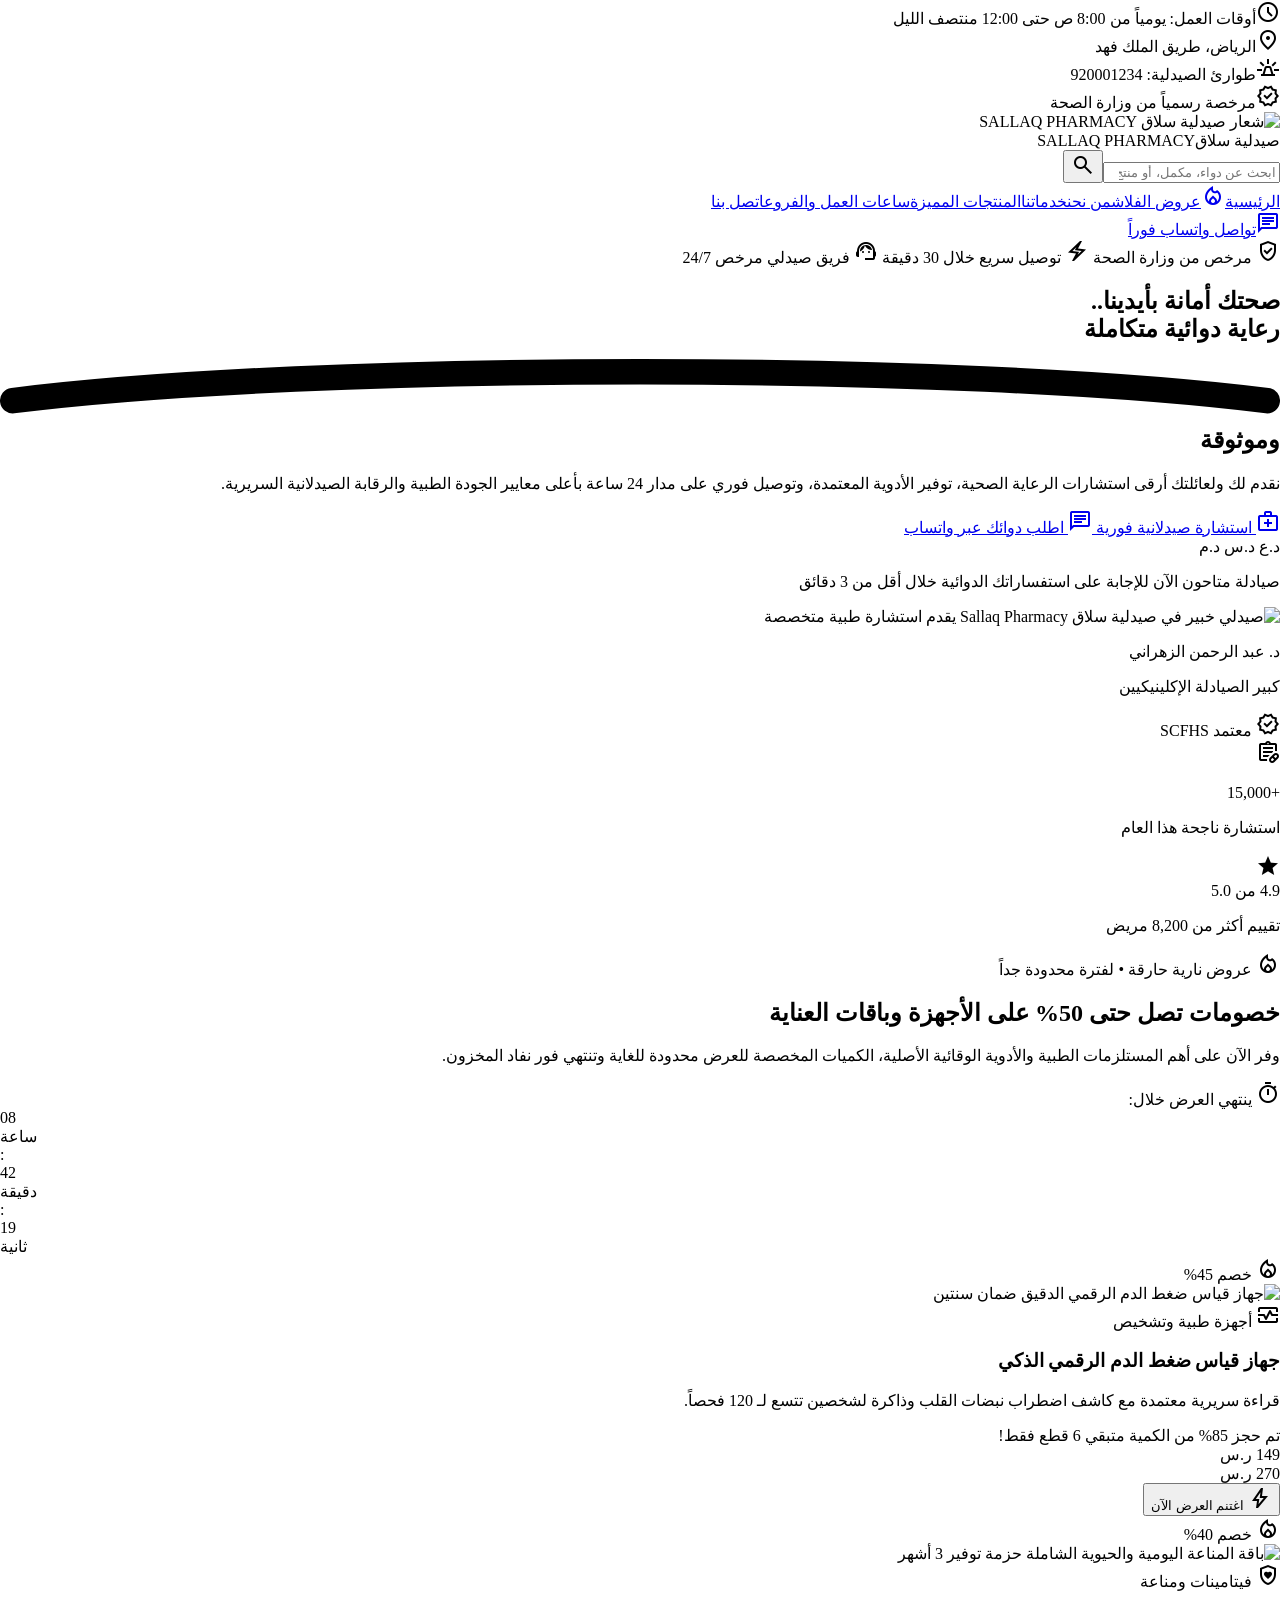
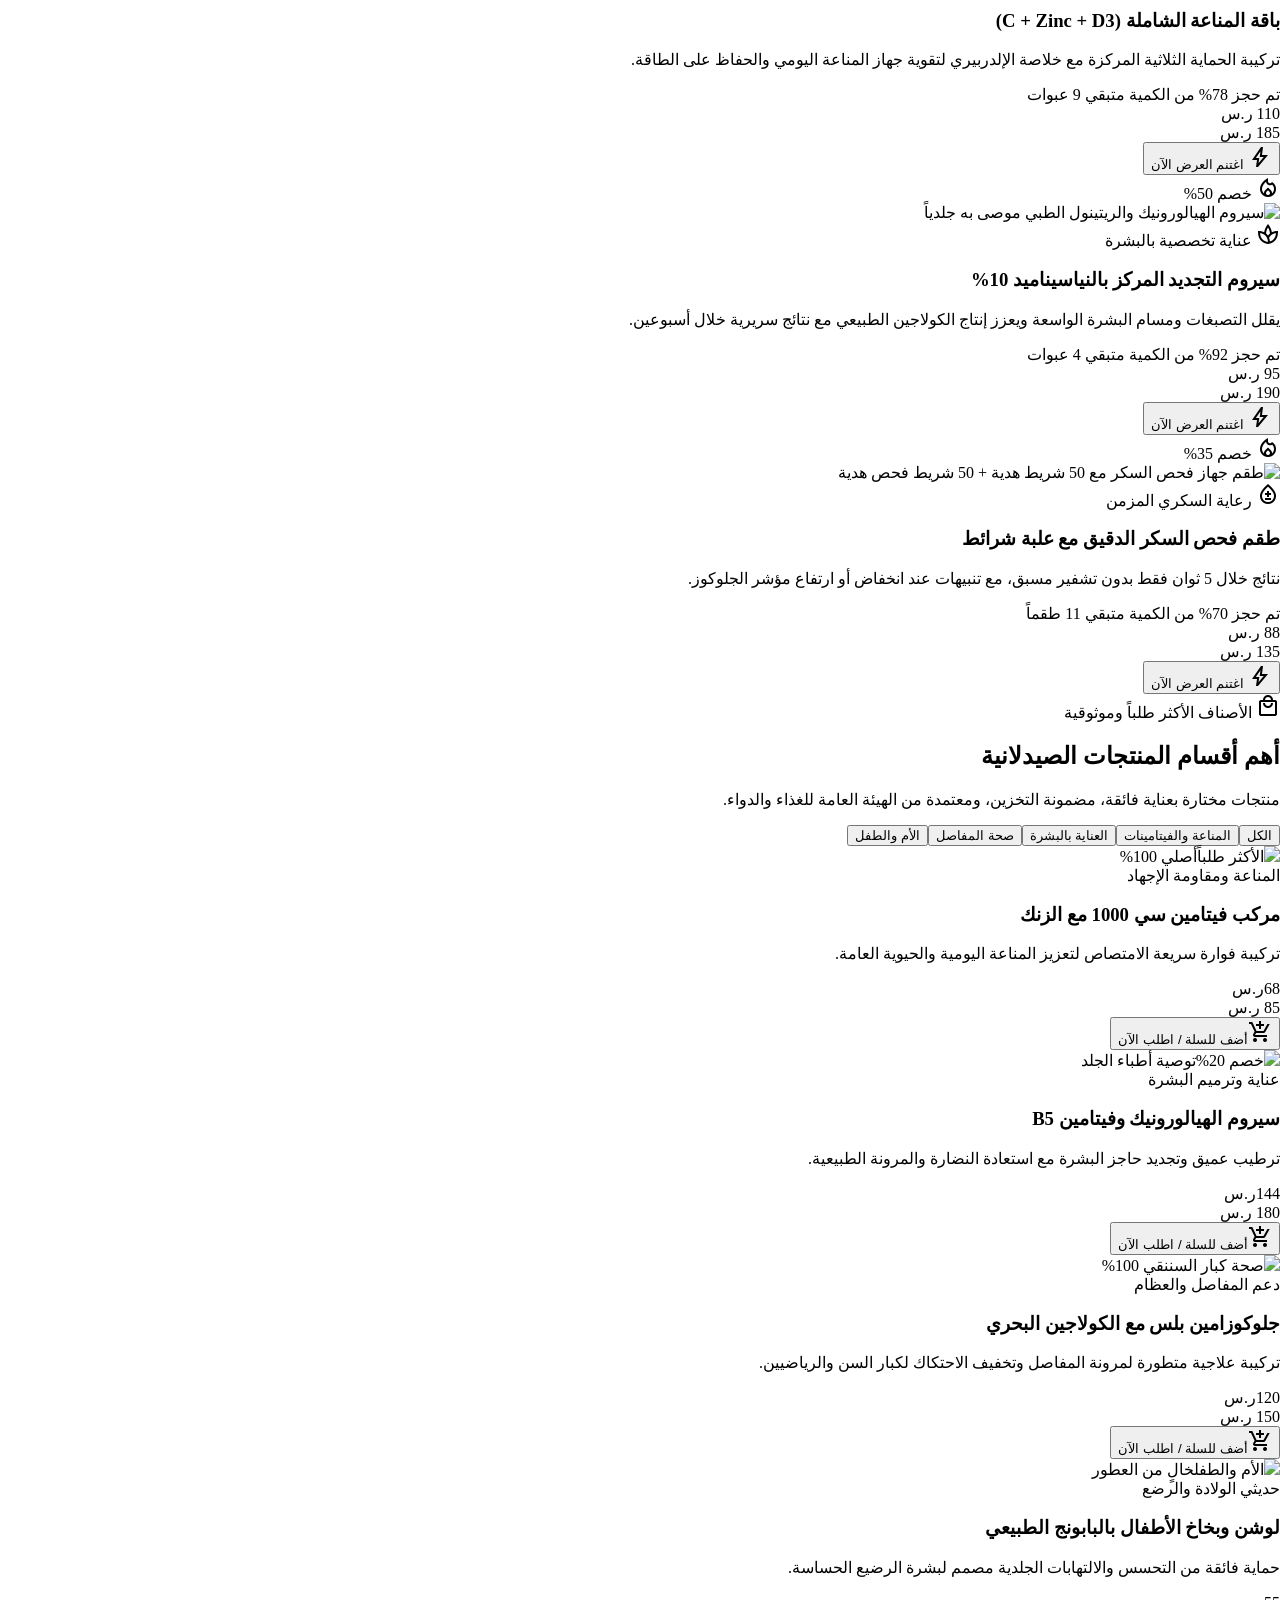
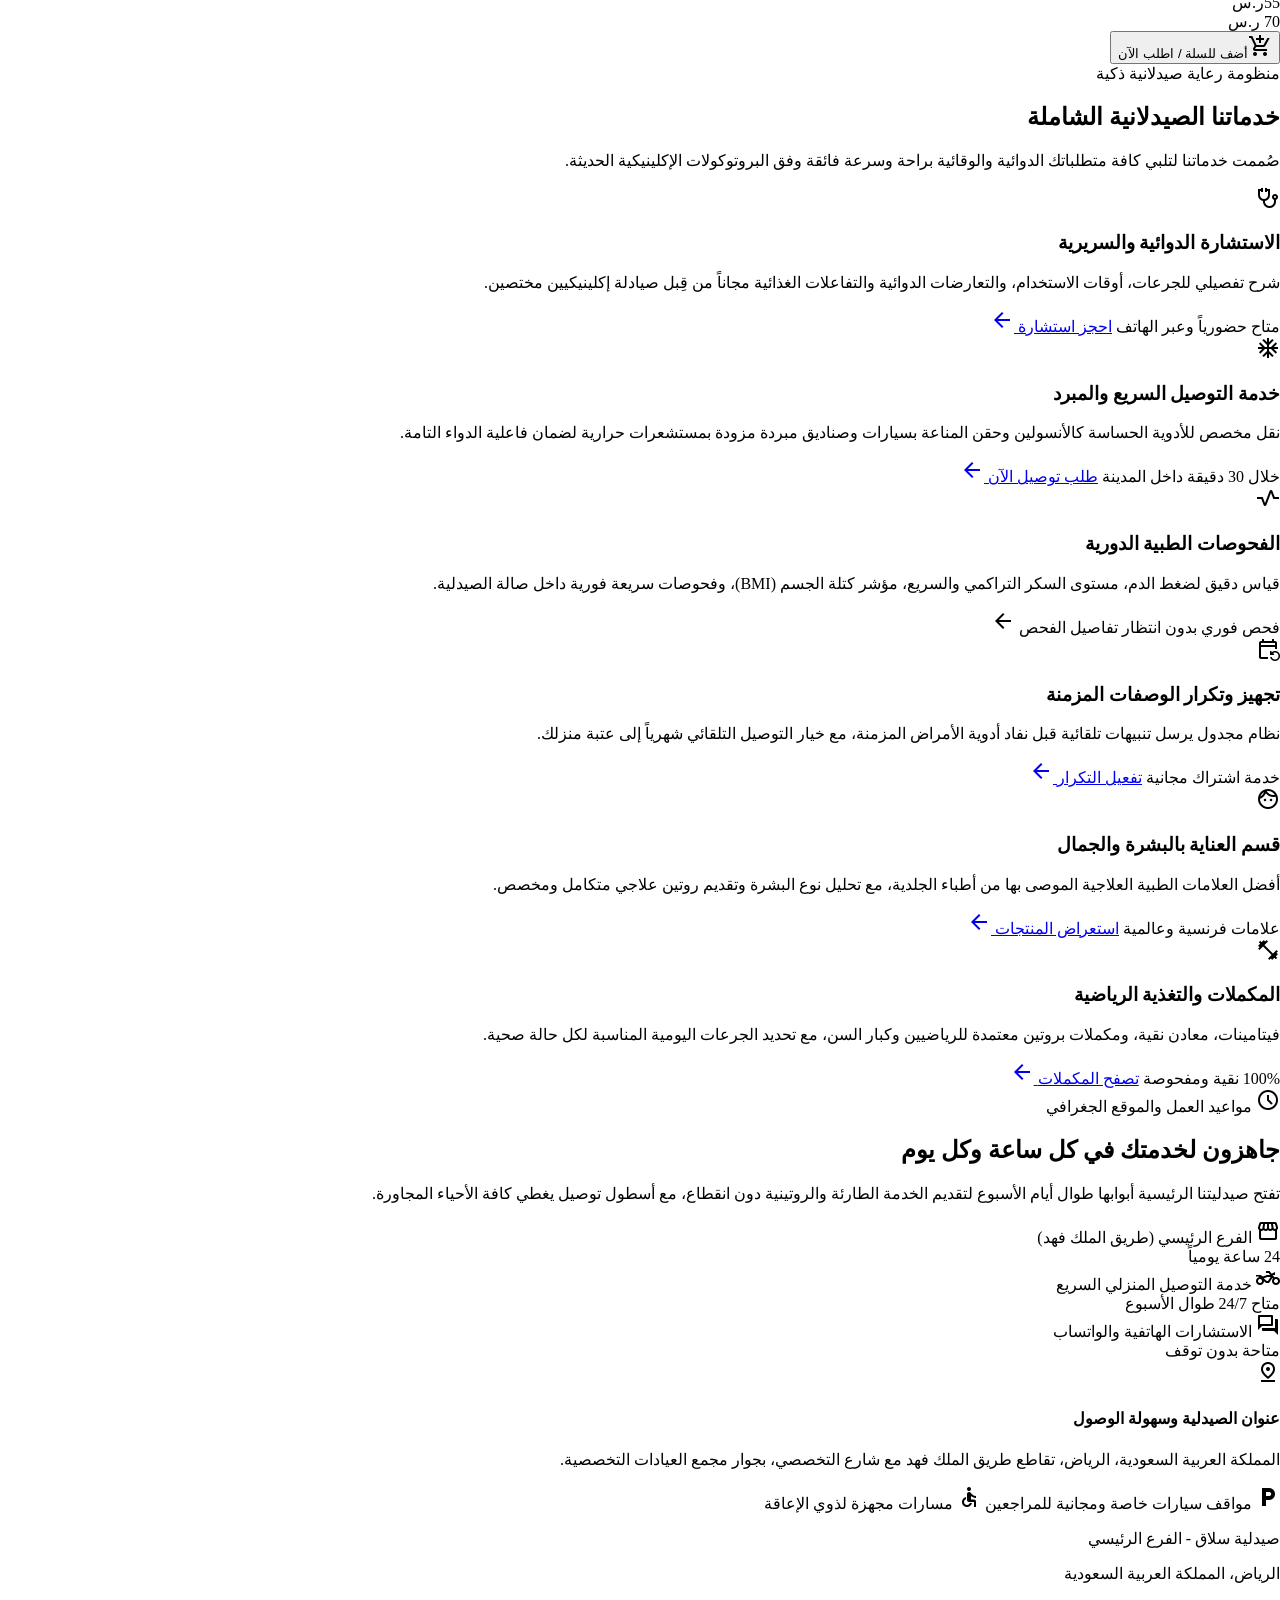
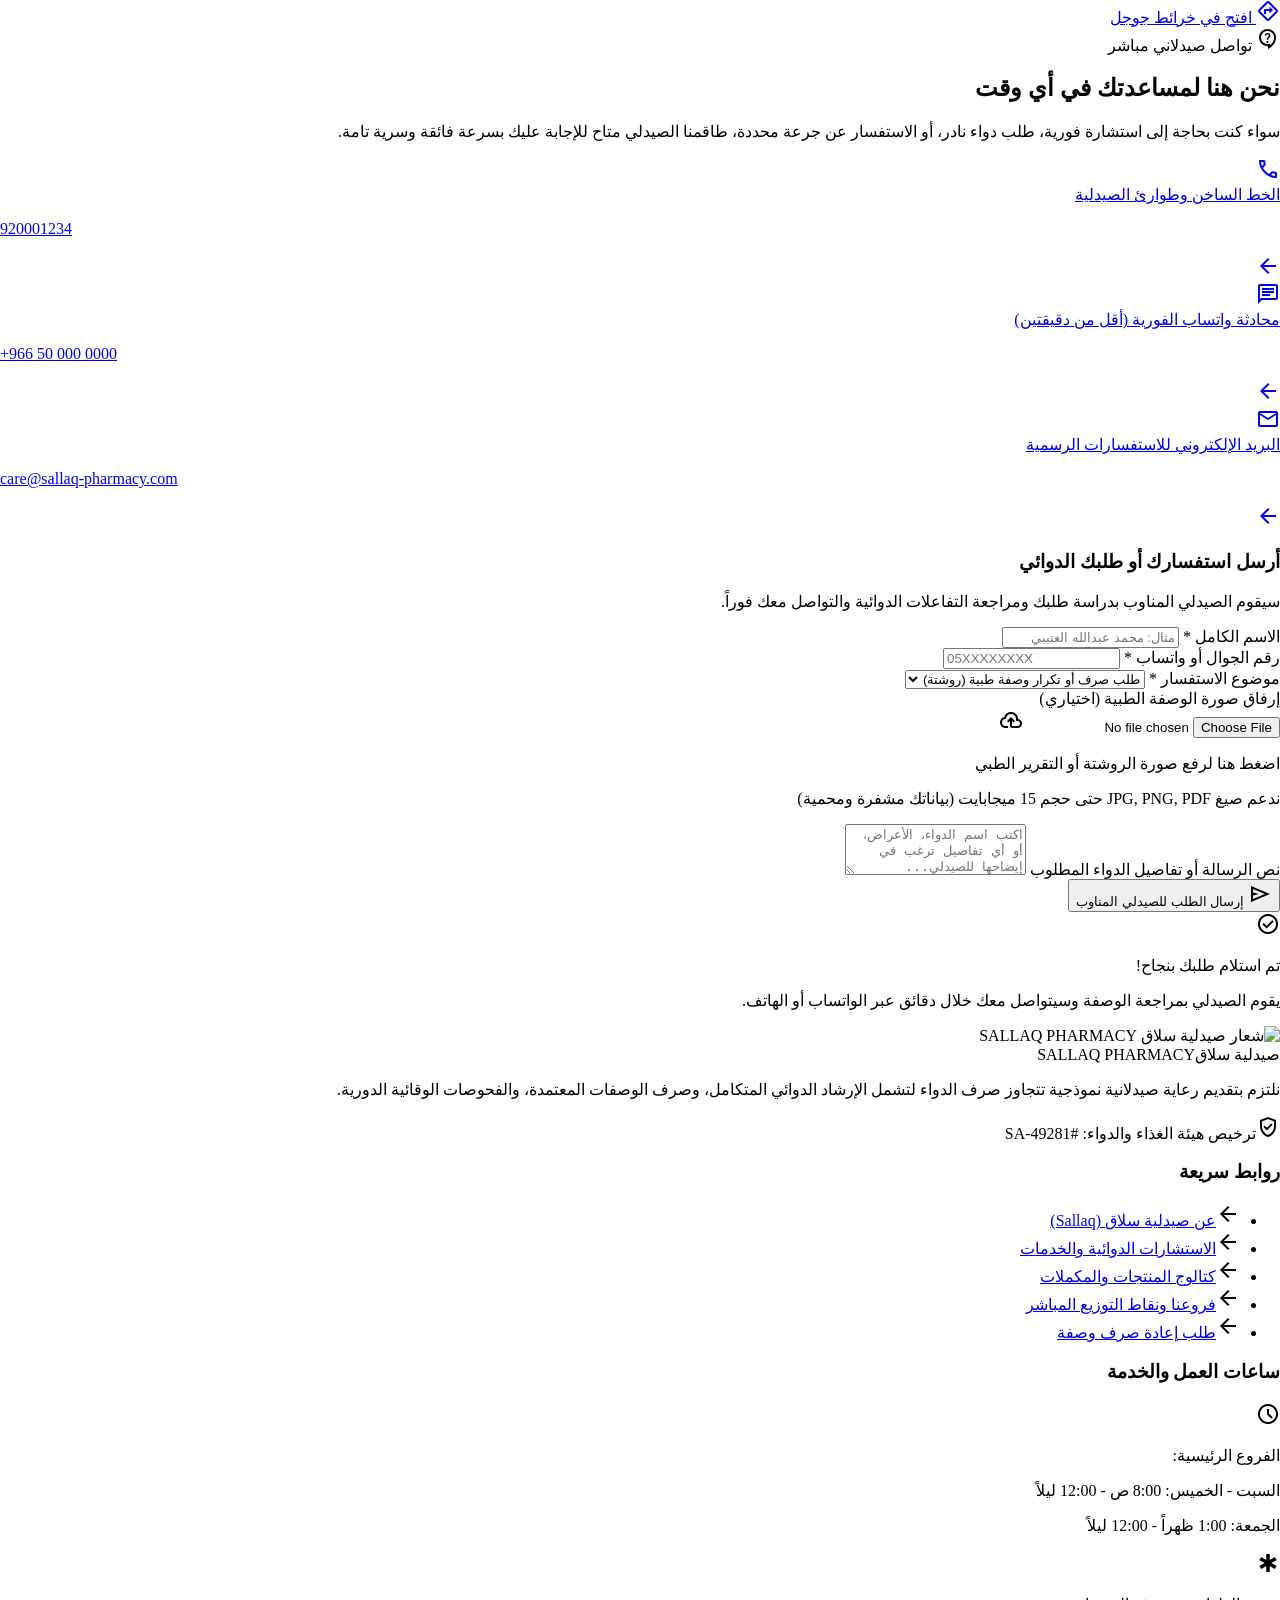
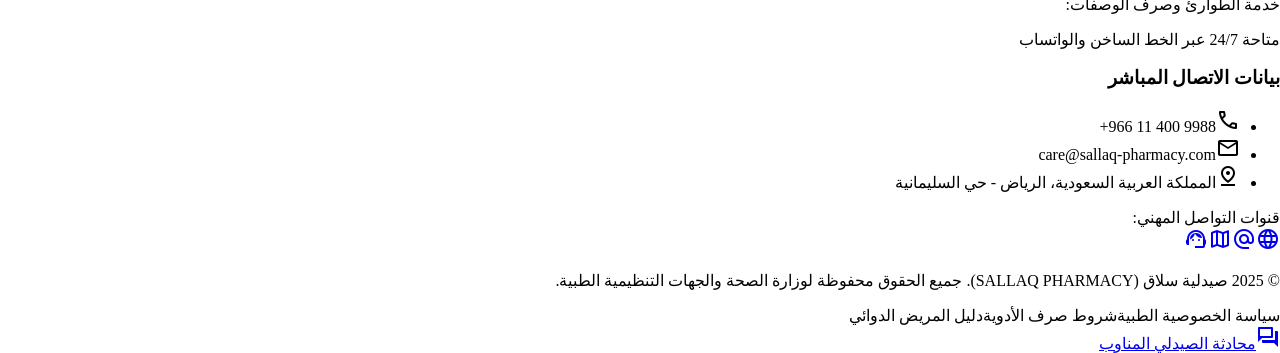
==== index.html @ efade55d "feat: consolidate pharmacy-site into single folder with animations - Consolidated all backend/fronte" ====
<!DOCTYPE html><html dir="rtl" lang="ar" style=""><head><meta charset="utf-8"><meta content="width=device-width, initial-scale=1.0" name="viewport"><link href="https://fonts.googleapis.com" rel="preconnect"><link crossorigin="anonymous" href="https://fonts.gstatic.com" rel="preconnect"><link href="https://fonts.googleapis.com/css2?family=Cairo:wght@400;600;700&family=Tajawal:wght@400;500;700&family=Material+Symbols+Outlined:opsz,wght,FILL,GRAD@24,400,0,0&display=swap" rel="stylesheet">
<link href="https://fonts.googleapis.com/css2?family=Material+Symbols+Outlined:wght,FILL@100..700,0..1&display=swap" rel="stylesheet"><link href="https://fonts.googleapis.com/css2?family=Cairo:wght@100..900&amp;family=Tajawal:wght@100..900&amp;display=swap" rel="stylesheet"><style>@layer base { html, body { margin: 0; padding: 0; } body { overscroll-behavior: none; } main > :first-child { margin-top: 0 !important; } main > :last-child { margin-bottom: 0 !important; } } ::-webkit-scrollbar { display: none; } @keyframes pulse-subtle { 0%, 100% { transform: scale(1); box-shadow: 0 0 0 0 rgba(245, 158, 11, 0.4); } 50% { transform: scale(1.02); box-shadow: 0 0 0 8px rgba(245, 158, 11, 0); } } @keyframes breathe { 0%, 100% { transform: scale(1); box-shadow: 0 10px 25px -5px rgba(0, 105, 72, 0.4), 0 0 0 0 rgba(104, 219, 169, 0.7); } 50% { transform: scale(1.06); box-shadow: 0 15px 30px -5px rgba(0, 105, 72, 0.5), 0 0 0 12px rgba(104, 219, 169, 0); } } .pulse-gold { animation: pulse-subtle 2.5s infinite ease-in-out; } .pulse-whatsapp { animation: breathe 3s infinite ease-in-out; }</style><script src="https://cdn.tailwindcss.com"></script><script id="tailwind-config">tailwind.config = { darkMode: "class", theme: { extend: { colors: { "on-background": "#191c1e", "surface-tint": "#006c4a", "inverse-on-surface": "#eff1f3", "outline": "#6d7a72", "surface-dim": "#d8dadc", "on-primary-container": "#f5fff7", "on-secondary-fixed": "#002117", "inverse-primary": "#68dba9", "tertiary-fixed": "#ffddb8", "on-surface-variant": "#3d4a42", "on-primary-fixed": "#002114", "on-error-container": "#93000a", "on-surface": "#191c1e", "on-tertiary-fixed-variant": "#653e00", "on-tertiary": "#ffffff", "on-primary": "#ffffff", "on-tertiary-fixed": "#2a1700", "on-secondary": "#ffffff", "surface-container-lowest": "#ffffff", "secondary-container": "#adedd3", "tertiary-fixed-dim": "#ffb95f", "tertiary": "#825100", "surface-container-highest": "#e0e3e5", "inverse-surface": "#2d3133", "primary": "#006948", "secondary": "#2b6954", "surface": "#f7f9fb", "error": "#ba1a1a", "secondary-fixed-dim": "#95d3ba", "tertiary-container": "#a36700", "surface-container-low": "#f2f4f6", "surface-variant": "#e0e3e5", "surface-bright": "#f7f9fb", "on-secondary-fixed-variant": "#0b513d", "secondary-fixed": "#b0f0d6", "on-secondary-container": "#306d58" }, borderRadius: { DEFAULT: "0.25rem", lg: "0.5rem", xl: "0.75rem", full: "9999px" }, spacing: { "gutter-sm": "1rem", "space-sm": "0.5rem", "space-lg": "1.5rem", margin: "2rem", "margin-sm": "1rem", "space-md": "1rem", "space-xs": "0.25rem", gutter: "1.5rem", "space-xl": "2.5rem" }, fontFamily: { "body-lg": ["Cairo"], "body-md": ["Cairo"], "body-sm": ["Cairo"], "label-lg": ["Tajawal"], "headline-xl-mobile": ["Cairo"], "label-md": ["Tajawal"], "headline-xl": ["Cairo"], "label-sm": ["Tajawal"], "headline-md": ["Cairo"], "headline-sm": ["Cairo"], "headline-lg": ["Cairo"], "headline-lg-mobile": ["Cairo"] }, fontSize: { "body-lg": ["18px", { lineHeight: "28px", fontWeight: "400" }], "body-md": ["16px", { lineHeight: "26px", fontWeight: "400" }], "body-sm": ["14px", { lineHeight: "22px", fontWeight: "400" }], "label-lg": ["16px", { lineHeight: "24px", fontWeight: "500" }], "headline-xl-mobile": ["28px", { lineHeight: "38px", fontWeight: "700" }], "label-md": ["14px", { lineHeight: "20px", fontWeight: "500" }], "headline-xl": ["40px", { lineHeight: "52px", fontWeight: "700" }], "label-sm": ["12px", { lineHeight: "16px", fontWeight: "700" }], "headline-md": ["24px", { lineHeight: "34px", fontWeight: "600" }], "headline-sm": ["20px", { lineHeight: "30px", fontWeight: "600" }], "headline-lg": ["32px", { lineHeight: "44px", fontWeight: "600" }], "headline-lg-mobile": ["24px", { lineHeight: "34px", fontWeight: "600" }] } } } };</script></head><body class="bg-background font-body-md text-on-background antialiased"><header class="fixed top-0 w-full z-50 bg-surface/95 backdrop-blur-xl shadow-[0_1px_8px_rgba(6,78,59,0.06)]"><div class="bg-primary text-on-primary font-label-sm text-label-sm py-1.5 px-margin-sm lg:px-margin"><div class="max-w-7xl mx-auto flex items-center justify-between flex-wrap gap-space-xs"><div class="flex items-center gap-space-lg"><div class="flex items-center gap-space-xs"><span class="material-symbols-outlined text-sm leading-none">schedule</span><span class="">أوقات العمل: يومياً من 8:00 ص حتى 12:00 منتصف الليل</span></div><div class="hidden md:flex items-center gap-space-xs"><span class="material-symbols-outlined text-sm leading-none">location_on</span><span class="">الرياض، طريق الملك فهد</span></div></div><div class="flex items-center gap-space-md"><div class="flex items-center gap-space-xs font-headline-sm text-label-sm"><span class="material-symbols-outlined text-sm leading-none text-primary-fixed">e911_emergency</span><span class="">طوارئ الصيدلية: <span class="font-label-lg" dir="ltr">920001234</span></span></div><div class="hidden sm:flex items-center gap-space-xs bg-primary-container px-space-sm py-0.5 rounded-full text-on-primary-container font-label-sm text-label-sm"><span class="material-symbols-outlined text-xs leading-none">verified</span><span class="">مرخصة رسمياً من وزارة الصحة</span></div></div></div></div><div class="max-w-7xl mx-auto px-margin-sm lg:px-margin h-20 flex items-center justify-between gap-gutter"><div class="flex items-center gap-space-md"><img alt="شعار صيدلية سلاق SALLAQ PHARMACY" class="h-12 w-auto object-contain rounded-lg" src="https://lh3.googleusercontent.com/aida-public/[base64]"><div class="flex flex-col"><span class="font-headline-sm text-headline-sm text-primary tracking-tight font-bold">صيدلية سلاق</span><span class="font-label-sm text-label-sm text-on-surface-variant tracking-wider uppercase font-semibold">SALLAQ PHARMACY</span></div></div><div class="hidden xl:flex items-center flex-1 max-w-sm mx-space-md"><div class="relative w-full"><input class="w-full pl-10 pr-space-md py-2 rounded-lg bg-surface-container-low text-on-surface placeholder:text-outline font-body-sm text-body-sm focus:outline-none focus:bg-surface-container-lowest transition-all" placeholder="ابحث عن دواء، مكمل، أو منتج عناية..." type="search"><button aria-label="بحث" class="absolute left-2.5 top-1/2 -translate-y-1/2 text-on-surface-variant hover:text-primary flex items-center" type="button"><span class="material-symbols-outlined text-lg">search</span></button></div></div><nav class="hidden lg:flex items-center gap-space-xs" data-active-classes="bg-secondary-container text-on-secondary-container font-bold rounded-lg"><a aria-current="page" class="px-space-sm py-2 transition-colors bg-secondary-container text-on-secondary-container font-bold rounded-lg" data-path="home" href="#">الرئيسية</a><a class="px-space-sm py-2 rounded-lg font-label-md text-label-md text-tertiary hover:bg-tertiary-fixed font-bold flex items-center gap-1 transition-colors" data-path="flash-deals" href="#flash-deals-section"><span class="material-symbols-outlined text-sm leading-none text-tertiary">local_fire_department</span><span class="">عروض الفلاش</span></a><a class="px-space-sm py-2 rounded-lg font-label-md text-label-md text-on-surface-variant hover:bg-surface-container hover:text-on-surface transition-colors" data-path="about-us" href="#">من نحن</a><a class="px-space-sm py-2 rounded-lg font-label-md text-label-md text-on-surface-variant hover:bg-surface-container hover:text-on-surface transition-colors" data-path="services" href="#">خدماتنا</a><a class="px-space-sm py-2 rounded-lg font-label-md text-label-md text-on-surface-variant hover:bg-surface-container hover:text-on-surface transition-colors" data-path="featured-products" href="#">المنتجات المميزة</a><a class="px-space-sm py-2 rounded-lg font-label-md text-label-md text-on-surface-variant hover:bg-surface-container hover:text-on-surface transition-colors" data-path="branches-and-hours" href="#">ساعات العمل والفروع</a><a class="px-space-sm py-2 rounded-lg font-label-md text-label-md text-on-surface-variant hover:bg-surface-container hover:text-on-surface transition-colors" data-path="contact-us" href="#">اتصل بنا</a></nav><div class="flex items-center gap-space-sm"><a class="pulse-gold bg-tertiary-container hover:bg-tertiary text-on-tertiary font-label-md text-label-md px-space-md py-2.5 rounded-lg flex items-center gap-space-xs transition-colors shadow-[0_2px_4px_rgba(130,81,0,0.15)]" href="https://wa.me/966500000000" rel="noopener noreferrer" target="_blank"><span class="material-symbols-outlined text-lg leading-none">chat</span><span class="whitespace-nowrap">تواصل واتساب فوراً</span></a></div></div></header><main class="w-full pt-28 bg-surface"><div class="flex flex-col w-full">
<!-- 1. HERO SECTION -->
<section class="relative w-full overflow-hidden bg-surface py-space-xl lg:py-24">
<!-- Ambient emerald aura -->
<div class="absolute -top-32 -right-32 w-96 h-96 bg-primary/10 rounded-full blur-3xl pointer-events-none"></div>
<div class="absolute top-1/2 -left-32 w-80 h-80 bg-tertiary-fixed-dim/20 rounded-full blur-3xl pointer-events-none"></div>
<div class="max-w-7xl mx-auto px-margin-sm lg:px-margin relative z-10">
<div class="grid grid-cols-1 lg:grid-cols-12 gap-gutter items-center">
<!-- Hero Text Content -->
<div class="lg:col-span-7 flex flex-col gap-space-md text-right">
<!-- Trust Badges Row -->
<div class="flex flex-wrap items-center gap-space-xs">
<span class="inline-flex items-center gap-1.5 px-space-sm py-1 rounded-full bg-secondary-container text-on-secondary-container font-label-sm text-label-sm shadow-sm">
<span class="w-2 h-2 rounded-full bg-primary animate-ping"></span>
<span class="material-symbols-outlined text-sm leading-none">verified_user</span>
              مرخص من وزارة الصحة
            </span>
<span class="inline-flex items-center gap-1.5 px-space-sm py-1 rounded-full bg-surface-container-high text-on-surface-variant font-label-sm text-label-sm shadow-sm">
<span class="material-symbols-outlined text-sm text-tertiary leading-none">electric_bolt</span>
              توصيل سريع خلال 30 دقيقة
            </span>
<span class="inline-flex items-center gap-1.5 px-space-sm py-1 rounded-full bg-surface-container-high text-on-surface-variant font-label-sm text-label-sm shadow-sm">
<span class="material-symbols-outlined text-sm text-primary leading-none">support_agent</span>
              فريق صيدلي مرخص 24/7
            </span>
</div>
<!-- Main Hero Headline -->
<h1 class="font-headline-xl text-headline-xl text-on-surface tracking-tight leading-snug">
            صحتك أمانة بأيدينا..<br>
<span class="text-primary relative inline-block">
              رعاية دوائية متكاملة
              <svg class="absolute -bottom-2 left-0 w-full h-3 text-secondary-container" fill="none" preserveAspectRatio="none" viewBox="0 0 200 12">
<path d="M2 9C50 3 150 3 198 9" stroke="currentColor" stroke-linecap="round" stroke-width="4"></path>
</svg>
</span>
            وموثوقة
          </h1>
<!-- Hero Subtext -->
<p class="font-body-lg text-body-lg text-on-surface-variant max-w-2xl leading-relaxed">
            نقدم لك ولعائلتك أرقى استشارات الرعاية الصحية، توفير الأدوية المعتمدة، وتوصيل فوري على مدار 24 ساعة بأعلى معايير الجودة الطبية والرقابة الصيدلانية السريرية.
          </p>
<!-- Interactive Action Buttons -->
<div class="flex flex-col sm:flex-row items-stretch sm:items-center gap-space-sm pt-space-sm">
<a class="pulse-gold bg-tertiary-container hover:bg-tertiary text-on-tertiary font-label-lg text-label-lg px-space-xl py-3.5 rounded-lg flex items-center justify-center gap-space-xs shadow-md transition-all" href="#consultation-modal" onclick="document.getElementById('contact-section').scrollIntoView({behavior: 'smooth'}); return false;">
<span class="material-symbols-outlined text-xl">medical_services</span>
<span class="">استشارة صيدلانية فورية</span>
</a>
<a class="bg-surface-container-lowest hover:bg-secondary-container text-primary font-label-lg text-label-lg px-space-lg py-3.5 rounded-lg flex items-center justify-center gap-space-xs shadow-sm transition-all" href="https://wa.me/966500000000" rel="noopener noreferrer" target="_blank">
<span class="relative flex h-3 w-3">
<span class="animate-ping absolute inline-flex h-full w-full rounded-full bg-primary opacity-75"></span>
<span class="relative inline-flex rounded-full h-3 w-3 bg-primary"></span>
</span>
<span class="material-symbols-outlined text-xl">chat</span>
<span class="">اطلب دوائك عبر واتساب</span>
</a>
</div>
<!-- Micro Pharmacist Note -->
<div class="flex items-center gap-space-sm pt-space-xs">
<div class="flex -space-x-2 space-x-reverse">
<span class="w-8 h-8 rounded-full bg-primary text-on-primary flex items-center justify-center font-label-sm text-xs">د.ع</span>
<span class="w-8 h-8 rounded-full bg-secondary text-on-secondary flex items-center justify-center font-label-sm text-xs">د.س</span>
<span class="w-8 h-8 rounded-full bg-tertiary-container text-on-tertiary flex items-center justify-center font-label-sm text-xs">د.م</span>
</div>
<p class="font-body-sm text-body-sm text-on-surface-variant">
              صيادلة متاحون الآن للإجابة على استفساراتك الدوائية خلال أقل من 3 دقائق
            </p>
</div>
</div>
<!-- Hero Visual Media with Floating Cards -->
<div class="lg:col-span-5 relative mt-space-lg lg:mt-0">
<div class="relative mx-auto max-w-md lg:max-w-none">
<!-- Glassy background cushion -->
<div class="absolute -inset-4 bg-gradient-to-tr from-primary/20 to-tertiary-fixed-dim/20 rounded-3xl filter blur-xl"></div>
<!-- Hero Pharmacist Image Container -->
<div class="relative overflow-hidden rounded-2xl shadow-xl bg-surface-container-lowest">
<img alt="صيدلي خبير في صيدلية سلاق Sallaq Pharmacy يقدم استشارة طبية متخصصة" class="w-full h-auto object-cover transform hover:scale-105 transition-transform duration-700 ease-out" src="https://lh3.googleusercontent.com/aida-public/[base64]">
<!-- Subtle gradient scrim at bottom -->
<div class="absolute inset-0 bg-gradient-to-t from-on-background/70 via-transparent to-transparent"></div>
<div class="absolute bottom-4 right-4 left-4 text-on-primary flex items-center justify-between">
<div>
<p class="font-headline-sm text-headline-sm font-bold text-on-primary">د. عبد الرحمن الزهراني</p>
<p class="font-body-sm text-body-sm text-primary-fixed">كبير الصيادلة الإكلينيكيين</p>
</div>
<div class="px-space-sm py-1 rounded-full bg-primary/80 backdrop-blur-sm text-on-primary font-label-sm text-label-sm flex items-center gap-1">
<span class="material-symbols-outlined text-sm">verified</span>
<span class="">معتمد SCFHS</span>
</div>
</div>
</div>
<!-- Floating Stat Card 1 -->
<div class="absolute -top-6 -right-6 sm:-right-8 bg-surface-container-lowest/95 backdrop-blur-md p-space-md rounded-xl shadow-lg flex items-center gap-space-sm">
<div class="w-12 h-12 rounded-lg bg-secondary-container text-on-secondary-container flex items-center justify-center">
<span class="material-symbols-outlined text-2xl">prescriptions</span>
</div>
<div>
<p class="font-headline-md text-headline-md text-primary font-bold leading-none">+15,000</p>
<p class="font-label-sm text-label-sm text-on-surface-variant mt-1">استشارة ناجحة هذا العام</p>
</div>
</div>
<!-- Floating Stat Card 2 -->
<div class="absolute -bottom-6 -left-4 sm:-left-6 bg-surface-container-lowest/95 backdrop-blur-md px-space-md py- space-sm py-3 rounded-xl shadow-lg flex items-center gap-space-xs">
<div class="w-9 h-9 rounded-full bg-tertiary-fixed text-on-tertiary-fixed flex items-center justify-center">
<span class="material-symbols-outlined text-lg leading-none" style="font-variation-settings: 'FILL' 1;">star</span>
</div>
<div>
<div class="flex items-center gap-1">
<span class="font-headline-sm text-headline-sm text-tertiary font-bold leading-none">4.9</span>
<span class="text-xs text-on-surface-variant font-label-sm">من 5.0</span>
</div>
<p class="font-label-sm text-label-sm text-on-surface-variant">تقييم أكثر من 8,200 مريض</p>
</div>
</div>
</div>
</div>
</div>
</div>
</section><!-- FLASH DEALS SECTION (عروض حصرية لفترة محدودة) -->
<section class="w-full py-space-xl bg-surface relative overflow-hidden" id="flash-deals-section">
  <!-- Background warmth glow -->
  <div class="absolute top-0 right-1/4 w-96 h-96 bg-tertiary/10 rounded-full blur-3xl pointer-events-none"></div>
  <div class="absolute bottom-0 left-10 w-80 h-80 bg-tertiary-fixed-dim/20 rounded-full blur-3xl pointer-events-none"></div>

  <div class="max-w-7xl mx-auto px-margin-sm lg:px-margin relative z-10">
    <!-- Flash Deal Header & Countdown Banner -->
    <div class="rounded-3xl p-space-md sm:p-space-lg bg-gradient-to-tr from-on-background via-inverse-surface to-on-surface text-surface shadow-2xl border-2 border-tertiary-fixed-dim/40 mb-space-lg relative overflow-hidden">
      <!-- Fire decorative glow gradient overlay -->
      <div class="absolute -top-12 -left-12 w-64 h-64 bg-tertiary-container/30 rounded-full blur-2xl pointer-events-none"></div>
      <div class="absolute -bottom-12 -right-12 w-64 h-64 bg-tertiary/40 rounded-full blur-2xl pointer-events-none"></div>

      <div class="relative z-10 flex flex-col lg:flex-row items-center justify-between gap-space-md">
        <!-- Flash Title & Badge -->
        <div class="flex flex-col items-center lg:items-start text-center lg:text-right gap-space-xs">
          <div class="inline-flex items-center gap-1.5 px-space-md py-1 rounded-full bg-tertiary text-on-tertiary font-label-md text-label-md font-bold shadow-md pulse-gold">
            <span class="material-symbols-outlined text-lg animate-bounce">local_fire_department</span>
            <span class="">عروض نارية حارقة • لفترة محدودة جداً</span>
          </div>
          <h2 class="font-headline-xl text-headline-xl text-surface font-bold mt-1 tracking-tight">
            خصومات تصل حتى <span class="text-tertiary-fixed-dim">50%</span> على الأجهزة وباقات العناية
          </h2>
          <p class="font-body-md text-body-md text-surface-variant max-w-xl">
            وفر الآن على أهم المستلزمات الطبية والأدوية الوقائية الأصلية، الكميات المخصصة للعرض محدودة للغاية وتنتهي فور نفاد المخزون.
          </p>
        </div>

        <!-- Countdown Timer Unit -->
        <div class="bg-on-background/80 backdrop-blur-md px-space-lg py-space-md rounded-2xl border border-tertiary-fixed-dim/30 shadow-xl flex flex-col items-center gap-space-xs shrink-0">
          <div class="flex items-center gap-1.5 text-tertiary-fixed-dim font-label-sm text-label-sm font-bold">
            <span class="material-symbols-outlined text-base animate-spin">timer</span>
            <span class="">ينتهي العرض خلال:</span>
          </div>
          <div class="flex items-center gap-space-xs text-center" dir="ltr">
            <!-- Hours Box -->
            <div class="flex flex-col items-center">
              <div class="w-14 h-14 sm:w-16 sm:h-16 rounded-xl bg-surface-container-lowest text-on-surface flex items-center justify-center font-headline-xl text-headline-xl font-bold shadow-md border border-tertiary-fixed-dim/30" id="flash-hours">
                08
              </div>
              <span class="text-xs font-label-sm text-surface-variant mt-1">ساعة</span>
            </div>
            <span class="text-2xl font-bold text-tertiary-fixed-dim pb-4">:</span>
            <!-- Minutes Box -->
            <div class="flex flex-col items-center">
              <div class="w-14 h-14 sm:w-16 sm:h-16 rounded-xl bg-surface-container-lowest text-on-surface flex items-center justify-center font-headline-xl text-headline-xl font-bold shadow-md border border-tertiary-fixed-dim/30" id="flash-minutes">
                42
              </div>
              <span class="text-xs font-label-sm text-surface-variant mt-1">دقيقة</span>
            </div>
            <span class="text-2xl font-bold text-tertiary-fixed-dim pb-4">:</span>
            <!-- Seconds Box -->
            <div class="flex flex-col items-center">
              <div class="w-14 h-14 sm:w-16 sm:h-16 rounded-xl bg-tertiary-container text-on-tertiary flex items-center justify-center font-headline-xl text-headline-xl font-bold shadow-md animate-pulse" id="flash-seconds">
                19
              </div>
              <span class="text-xs font-label-sm text-tertiary-fixed-dim mt-1 font-bold">ثانية</span>
            </div>
          </div>
        </div>
      </div>
    </div>

    <!-- Flash Deal Product Cards Grid -->
    <div class="grid grid-cols-1 sm:grid-cols-2 lg:grid-cols-4 gap-gutter">
      <!-- Flash Item 1: جهاز قياس ضغط الدم الذكي -->
      <div class="group bg-surface-container-lowest rounded-2xl p-space-md shadow-md hover:shadow-2xl transition-all duration-300 flex flex-col justify-between border-2 border-tertiary/20 hover:border-tertiary-container relative">
        <!-- Fire discount ribbon -->
        <div class="absolute top-3 right-3 z-10 flex items-center gap-1 px-2.5 py-1 rounded-full bg-tertiary-container text-on-tertiary font-label-sm text-label-sm font-bold shadow-sm pulse-gold">
          <span class="material-symbols-outlined text-sm leading-none">local_fire_department</span>
          <span class="">خصم 45%</span>
        </div>

        <div>
          <div class="relative overflow-hidden rounded-xl bg-surface-container-low h-48 mb-space-md flex items-center justify-center">
            <img class="w-full h-full object-cover group-hover:scale-105 transition-transform duration-500" src="https://lh3.googleusercontent.com/aida-public/[base64]" alt="جهاز قياس ضغط الدم الرقمي الدقيق">
            <span class="absolute bottom-2 left-2 px-2 py-0.5 rounded-md bg-on-background/70 backdrop-blur-sm text-surface font-label-sm text-xs">ضمان سنتين</span>
          </div>
          <span class="text-tertiary font-label-sm text-label-sm font-bold inline-flex items-center gap-1">
            <span class="material-symbols-outlined text-xs">monitor_heart</span> أجهزة طبية وتشخيص
          </span>
          <h3 class="font-headline-sm text-headline-sm text-on-surface font-bold mt-1 group-hover:text-primary transition-colors">
            جهاز قياس ضغط الدم الرقمي الذكي
          </h3>
          <p class="font-body-sm text-body-sm text-on-surface-variant mt-1 line-clamp-2">
            قراءة سريرية معتمدة مع كاشف اضطراب نبضات القلب وذاكرة لشخصين تتسع لـ 120 فحصاً.
          </p>
        </div>

        <div class="pt-space-md">
          <!-- Stock progress meter -->
          <div class="mb-space-sm">
            <div class="flex items-center justify-between text-xs font-label-sm mb-1">
              <span class="text-tertiary font-bold">تم حجز 85% من الكمية</span>
              <span class="text-on-surface-variant">متبقي 6 قطع فقط!</span>
            </div>
            <div class="w-full h-2 bg-surface-container-high rounded-full overflow-hidden">
              <div class="h-full bg-tertiary-container rounded-full" style="width: 85%"></div>
            </div>
          </div>

          <div class="flex items-center justify-between mb-space-sm">
            <div class="flex items-baseline gap-1">
              <span class="font-headline-md text-headline-md text-tertiary font-bold">149</span>
              <span class="font-label-sm text-label-sm text-on-surface-variant">ر.س</span>
            </div>
            <span class="line-through text-on-surface-variant/60 font-label-sm text-label-sm">270 ر.س</span>
          </div>
          <button class="w-full bg-tertiary-container hover:bg-tertiary text-on-tertiary py-2.5 rounded-lg font-label-md text-label-md font-bold flex items-center justify-center gap-space-xs transition-colors shadow-sm" onclick="addToCart(this, 'جهاز قياس الضغط الذكي')" type="button">
            <span class="material-symbols-outlined text-lg">bolt</span>
            <span class="">اغتنم العرض الآن</span>
          </button>
        </div>
      </div>

      <!-- Flash Item 2: باقة المناعة الشاملة VIP -->
      <div class="group bg-surface-container-lowest rounded-2xl p-space-md shadow-md hover:shadow-2xl transition-all duration-300 flex flex-col justify-between border-2 border-tertiary/20 hover:border-tertiary-container relative">
        <!-- Fire discount ribbon -->
        <div class="absolute top-3 right-3 z-10 flex items-center gap-1 px-2.5 py-1 rounded-full bg-tertiary-container text-on-tertiary font-label-sm text-label-sm font-bold shadow-sm pulse-gold">
          <span class="material-symbols-outlined text-sm leading-none">local_fire_department</span>
          <span class="">خصم 40%</span>
        </div>

        <div>
          <div class="relative overflow-hidden rounded-xl bg-surface-container-low h-48 mb-space-md flex items-center justify-center">
            <img class="w-full h-full object-cover group-hover:scale-105 transition-transform duration-500" src="https://lh3.googleusercontent.com/aida-public/[base64]" alt="باقة المناعة اليومية والحيوية الشاملة">
            <span class="absolute bottom-2 left-2 px-2 py-0.5 rounded-md bg-on-background/70 backdrop-blur-sm text-surface font-label-sm text-xs">حزمة توفير 3 أشهر</span>
          </div>
          <span class="text-tertiary font-label-sm text-label-sm font-bold inline-flex items-center gap-1">
            <span class="material-symbols-outlined text-xs">shield_with_heart</span> فيتامينات ومناعة
          </span>
          <h3 class="font-headline-sm text-headline-sm text-on-surface font-bold mt-1 group-hover:text-primary transition-colors">
            باقة المناعة الشاملة (C + Zinc + D3)
          </h3>
          <p class="font-body-sm text-body-sm text-on-surface-variant mt-1 line-clamp-2">
            تركيبة الحماية الثلاثية المركزة مع خلاصة الإلدربيري لتقوية جهاز المناعة اليومي والحفاظ على الطاقة.
          </p>
        </div>

        <div class="pt-space-md">
          <!-- Stock progress meter -->
          <div class="mb-space-sm">
            <div class="flex items-center justify-between text-xs font-label-sm mb-1">
              <span class="text-tertiary font-bold">تم حجز 78% من الكمية</span>
              <span class="text-on-surface-variant">متبقي 9 عبوات</span>
            </div>
            <div class="w-full h-2 bg-surface-container-high rounded-full overflow-hidden">
              <div class="h-full bg-tertiary-container rounded-full" style="width: 78%"></div>
            </div>
          </div>

          <div class="flex items-center justify-between mb-space-sm">
            <div class="flex items-baseline gap-1">
              <span class="font-headline-md text-headline-md text-tertiary font-bold">110</span>
              <span class="font-label-sm text-label-sm text-on-surface-variant">ر.س</span>
            </div>
            <span class="line-through text-on-surface-variant/60 font-label-sm text-label-sm">185 ر.س</span>
          </div>
          <button class="w-full bg-tertiary-container hover:bg-tertiary text-on-tertiary py-2.5 rounded-lg font-label-md text-label-md font-bold flex items-center justify-center gap-space-xs transition-colors shadow-sm" onclick="addToCart(this, 'باقة المناعة الشاملة')" type="button">
            <span class="material-symbols-outlined text-lg">bolt</span>
            <span class="">اغتنم العرض الآن</span>
          </button>
        </div>
      </div>

      <!-- Flash Item 3: سيروم النضارة ومكافحة التجاعيد -->
      <div class="group bg-surface-container-lowest rounded-2xl p-space-md shadow-md hover:shadow-2xl transition-all duration-300 flex flex-col justify-between border-2 border-tertiary/20 hover:border-tertiary-container relative">
        <!-- Fire discount ribbon -->
        <div class="absolute top-3 right-3 z-10 flex items-center gap-1 px-2.5 py-1 rounded-full bg-tertiary-container text-on-tertiary font-label-sm text-label-sm font-bold shadow-sm pulse-gold">
          <span class="material-symbols-outlined text-sm leading-none">local_fire_department</span>
          <span class="">خصم 50%</span>
        </div>

        <div>
          <div class="relative overflow-hidden rounded-xl bg-surface-container-low h-48 mb-space-md flex items-center justify-center">
            <img class="w-full h-full object-cover group-hover:scale-105 transition-transform duration-500" src="https://lh3.googleusercontent.com/aida-public/[base64]" alt="سيروم الهيالورونيك والريتينول الطبي">
            <span class="absolute bottom-2 left-2 px-2 py-0.5 rounded-md bg-on-background/70 backdrop-blur-sm text-surface font-label-sm text-xs">موصى به جلدياً</span>
          </div>
          <span class="text-tertiary font-label-sm text-label-sm font-bold inline-flex items-center gap-1">
            <span class="material-symbols-outlined text-xs">spa</span> عناية تخصصية بالبشرة
          </span>
          <h3 class="font-headline-sm text-headline-sm text-on-surface font-bold mt-1 group-hover:text-primary transition-colors">
            سيروم التجديد المركز بالنياسيناميد 10%
          </h3>
          <p class="font-body-sm text-body-sm text-on-surface-variant mt-1 line-clamp-2">
            يقلل التصبغات ومسام البشرة الواسعة ويعزز إنتاج الكولاجين الطبيعي مع نتائج سريرية خلال أسبوعين.
          </p>
        </div>

        <div class="pt-space-md">
          <!-- Stock progress meter -->
          <div class="mb-space-sm">
            <div class="flex items-center justify-between text-xs font-label-sm mb-1">
              <span class="text-tertiary font-bold">تم حجز 92% من الكمية</span>
              <span class="text-on-surface-variant">متبقي 4 عبوات</span>
            </div>
            <div class="w-full h-2 bg-surface-container-high rounded-full overflow-hidden">
              <div class="h-full bg-tertiary-container rounded-full" style="width: 92%"></div>
            </div>
          </div>

          <div class="flex items-center justify-between mb-space-sm">
            <div class="flex items-baseline gap-1">
              <span class="font-headline-md text-headline-md text-tertiary font-bold">95</span>
              <span class="font-label-sm text-label-sm text-on-surface-variant">ر.س</span>
            </div>
            <span class="line-through text-on-surface-variant/60 font-label-sm text-label-sm">190 ر.س</span>
          </div>
          <button class="w-full bg-tertiary-container hover:bg-tertiary text-on-tertiary py-2.5 rounded-lg font-label-md text-label-md font-bold flex items-center justify-center gap-space-xs transition-colors shadow-sm" onclick="addToCart(this, 'سيروم التجديد المركز')" type="button">
            <span class="material-symbols-outlined text-lg">bolt</span>
            <span class="">اغتنم العرض الآن</span>
          </button>
        </div>
      </div>

      <!-- Flash Item 4: جهاز قياس السكر الفوري الذكي -->
      <div class="group bg-surface-container-lowest rounded-2xl p-space-md shadow-md hover:shadow-2xl transition-all duration-300 flex flex-col justify-between border-2 border-tertiary/20 hover:border-tertiary-container relative">
        <!-- Fire discount ribbon -->
        <div class="absolute top-3 right-3 z-10 flex items-center gap-1 px-2.5 py-1 rounded-full bg-tertiary-container text-on-tertiary font-label-sm text-label-sm font-bold shadow-sm pulse-gold">
          <span class="material-symbols-outlined text-sm leading-none">local_fire_department</span>
          <span class="">خصم 35%</span>
        </div>

        <div>
          <div class="relative overflow-hidden rounded-xl bg-surface-container-low h-48 mb-space-md flex items-center justify-center">
            <img class="w-full h-full object-cover group-hover:scale-105 transition-transform duration-500" src="https://lh3.googleusercontent.com/aida-public/[base64]" alt="طقم جهاز فحص السكر مع 50 شريط هدية">
            <span class="absolute bottom-2 left-2 px-2 py-0.5 rounded-md bg-on-background/70 backdrop-blur-sm text-surface font-label-sm text-xs">+ 50 شريط فحص هدية</span>
          </div>
          <span class="text-tertiary font-label-sm text-label-sm font-bold inline-flex items-center gap-1">
            <span class="material-symbols-outlined text-xs">bloodtype</span> رعاية السكري المزمن
          </span>
          <h3 class="font-headline-sm text-headline-sm text-on-surface font-bold mt-1 group-hover:text-primary transition-colors">
            طقم فحص السكر الدقيق مع علبة شرائط
          </h3>
          <p class="font-body-sm text-body-sm text-on-surface-variant mt-1 line-clamp-2">
            نتائج خلال 5 ثوان فقط بدون تشفير مسبق، مع تنبيهات عند انخفاض أو ارتفاع مؤشر الجلوكوز.
          </p>
        </div>

        <div class="pt-space-md">
          <!-- Stock progress meter -->
          <div class="mb-space-sm">
            <div class="flex items-center justify-between text-xs font-label-sm mb-1">
              <span class="text-tertiary font-bold">تم حجز 70% من الكمية</span>
              <span class="text-on-surface-variant">متبقي 11 طقماً</span>
            </div>
            <div class="w-full h-2 bg-surface-container-high rounded-full overflow-hidden">
              <div class="h-full bg-tertiary-container rounded-full" style="width: 70%"></div>
            </div>
          </div>

          <div class="flex items-center justify-between mb-space-sm">
            <div class="flex items-baseline gap-1">
              <span class="font-headline-md text-headline-md text-tertiary font-bold">88</span>
              <span class="font-label-sm text-label-sm text-on-surface-variant">ر.س</span>
            </div>
            <span class="line-through text-on-surface-variant/60 font-label-sm text-label-sm">135 ر.س</span>
          </div>
          <button class="w-full bg-tertiary-container hover:bg-tertiary text-on-tertiary py-2.5 rounded-lg font-label-md text-label-md font-bold flex items-center justify-center gap-space-xs transition-colors shadow-sm" onclick="addToCart(this, 'طقم فحص السكر الذكي')" type="button">
            <span class="material-symbols-outlined text-lg">bolt</span>
            <span class="">اغتنم العرض الآن</span>
          </button>
        </div>
      </div>
    </div>
  </div>
</section><section class="w-full py-space-xl bg-surface-container-low" id="products-section"><div class="max-w-7xl mx-auto px-margin-sm lg:px-margin"><div class="flex flex-col md:flex-row md:items-end justify-between gap-space-md mb-space-xl"><div class="flex flex-col gap-space-xs"><span class="text-primary font-label-md text-label-md font-bold inline-flex items-center gap-1"><span class="material-symbols-outlined text-base">local_mall</span> الأصناف الأكثر طلباً وموثوقية</span><h2 class="font-headline-xl text-headline-xl text-on-surface font-bold">أهم أقسام المنتجات الصيدلانية</h2><p class="font-body-md text-body-md text-on-surface-variant">منتجات مختارة بعناية فائقة، مضمونة التخزين، ومعتمدة من الهيئة العامة للغذاء والدواء.</p></div><div class="flex items-center flex-wrap gap-space-xs bg-surface-container p-1 rounded-xl" id="product-tabs"><button class="product-tab-btn px-space-md py-2 rounded-lg font-label-md text-label-md bg-primary text-on-primary font-bold transition-all" onclick="filterProducts('all', this)" type="button">الكل</button><button class="product-tab-btn px-space-md py-2 rounded-lg font-label-md text-label-md text-on-surface-variant hover:text-on-surface transition-all" onclick="filterProducts('immunity', this)" type="button">المناعة والفيتامينات</button><button class="product-tab-btn px-space-md py-2 rounded-lg font-label-md text-label-md text-on-surface-variant hover:text-on-surface transition-all" onclick="filterProducts('skincare', this)" type="button">العناية بالبشرة</button><button class="product-tab-btn px-space-md py-2 rounded-lg font-label-md text-label-md text-on-surface-variant hover:text-on-surface transition-all" onclick="filterProducts('seniors', this)" type="button">صحة المفاصل</button><button class="product-tab-btn px-space-md py-2 rounded-lg font-label-md text-label-md text-on-surface-variant hover:text-on-surface transition-all" onclick="filterProducts('baby', this)" type="button">الأم والطفل</button></div></div><div class="grid grid-cols-1 sm:grid-cols-2 lg:grid-cols-4 gap-gutter" id="products-grid"><div class="product-card group bg-surface-container-lowest rounded-2xl p-space-md shadow-sm hover:shadow-xl transition-all duration-300 flex flex-col justify-between" data-category="immunity"><div><div class="relative overflow-hidden rounded-xl bg-surface-container-low h-48 mb-space-md flex items-center justify-center"><img class="w-full h-full object-cover group-hover:scale-105 transition-transform duration-500" data-alt="A clean pharmaceutical white bottle of Vitamin C with Zinc and Elderberry extract on a clean clinical backdrop with soft emerald green lighting reflections and floating citrus water drops." src="https://lh3.googleusercontent.com/aida-public/[base64]"><span class="absolute top-2 right-2 px-2.5 py-1 rounded-full bg-tertiary-container text-on-tertiary font-label-sm text-label-sm font-bold shadow-sm">الأكثر طلباً</span><span class="absolute top-2 left-2 px-2 py-0.5 rounded-md bg-surface-container-lowest/90 backdrop-blur-sm text-primary font-label-sm text-label-sm">أصلي 100%</span></div><span class="text-on-surface-variant font-label-sm text-label-sm">المناعة ومقاومة الإجهاد</span><h3 class="font-headline-sm text-headline-sm text-on-surface font-bold mt-1 group-hover:text-primary transition-colors">مركب فيتامين سي 1000 مع الزنك</h3><p class="font-body-sm text-body-sm text-on-surface-variant mt-1 line-clamp-2">تركيبة فوارة سريعة الامتصاص لتعزيز المناعة اليومية والحيوية العامة.</p></div><div class="pt-space-md"><div class="flex items-center justify-between mb-space-sm"><div class="flex items-baseline gap-1"><span class="font-headline-md text-headline-md text-primary font-bold">68</span><span class="font-label-sm text-label-sm text-on-surface-variant">ر.س</span></div><span class="line-through text-on-surface-variant/60 font-label-sm text-label-sm">85 ر.س</span></div><button class="w-full bg-primary hover:bg-primary-container text-on-primary py-2.5 rounded-lg font-label-md text-label-md flex items-center justify-center gap-space-xs transition-colors shadow-sm" onclick="addToCart(this, 'مركب فيتامين سي')" type="button"><span class="material-symbols-outlined text-lg">add_shopping_cart</span><span class="">أضف للسلة / اطلب الآن</span></button></div></div><div class="product-card group bg-surface-container-lowest rounded-2xl p-space-md shadow-sm hover:shadow-xl transition-all duration-300 flex flex-col justify-between" data-category="skincare"><div><div class="relative overflow-hidden rounded-xl bg-surface-container-low h-48 mb-space-md flex items-center justify-center"><img class="w-full h-full object-cover group-hover:scale-105 transition-transform duration-500" data-alt="A modern medical skincare serum glass bottle with dropper with hyaluronic acid and niacinamide liquid on a hygienic clinical marble countertop with botanical green leaves." src="https://lh3.googleusercontent.com/aida-public/[base64]"><span class="absolute top-2 right-2 px-2.5 py-1 rounded-full bg-error-container text-on-error-container font-label-sm text-label-sm font-bold shadow-sm">خصم 20%</span><span class="absolute top-2 left-2 px-2 py-0.5 rounded-md bg-surface-container-lowest/90 backdrop-blur-sm text-primary font-label-sm text-label-sm">توصية أطباء الجلد</span></div><span class="text-on-surface-variant font-label-sm text-label-sm">عناية وترميم البشرة</span><h3 class="font-headline-sm text-headline-sm text-on-surface font-bold mt-1 group-hover:text-primary transition-colors">سيروم الهيالورونيك وفيتامين B5</h3><p class="font-body-sm text-body-sm text-on-surface-variant mt-1 line-clamp-2">ترطيب عميق وتجديد حاجز البشرة مع استعادة النضارة والمرونة الطبيعية.</p></div><div class="pt-space-md"><div class="flex items-center justify-between mb-space-sm"><div class="flex items-baseline gap-1"><span class="font-headline-md text-headline-md text-primary font-bold">144</span><span class="font-label-sm text-label-sm text-on-surface-variant">ر.س</span></div><span class="line-through text-on-surface-variant/60 font-label-sm text-label-sm">180 ر.س</span></div><button class="w-full bg-primary hover:bg-primary-container text-on-primary py-2.5 rounded-lg font-label-md text-label-md flex items-center justify-center gap-space-xs transition-colors shadow-sm" onclick="addToCart(this, 'سيروم الهيالورونيك')" type="button"><span class="material-symbols-outlined text-lg">add_shopping_cart</span><span class="">أضف للسلة / اطلب الآن</span></button></div></div><div class="product-card group bg-surface-container-lowest rounded-2xl p-space-md shadow-sm hover:shadow-xl transition-all duration-300 flex flex-col justify-between" data-category="seniors"><div><div class="relative overflow-hidden rounded-xl bg-surface-container-low h-48 mb-space-md flex items-center justify-center"><img class="w-full h-full object-cover group-hover:scale-105 transition-transform duration-500" data-alt="High quality joint health supplement pills bottle with omega 3, glucosamine and chondroitin capsules neatly arranged on a clean teal and white medical studio presentation." src="https://lh3.googleusercontent.com/aida-public/[base64]"><span class="absolute top-2 right-2 px-2.5 py-1 rounded-full bg-secondary-container text-on-secondary-container font-label-sm text-label-sm font-bold shadow-sm">صحة كبار السن</span><span class="absolute top-2 left-2 px-2 py-0.5 rounded-md bg-surface-container-lowest/90 backdrop-blur-sm text-primary font-label-sm text-label-sm">نقي 100%</span></div><span class="text-on-surface-variant font-label-sm text-label-sm">دعم المفاصل والعظام</span><h3 class="font-headline-sm text-headline-sm text-on-surface font-bold mt-1 group-hover:text-primary transition-colors">جلوكوزامين بلس مع الكولاجين البحري</h3><p class="font-body-sm text-body-sm text-on-surface-variant mt-1 line-clamp-2">تركيبة علاجية متطورة لمرونة المفاصل وتخفيف الاحتكاك لكبار السن والرياضيين.</p></div><div class="pt-space-md"><div class="flex items-center justify-between mb-space-sm"><div class="flex items-baseline gap-1"><span class="font-headline-md text-headline-md text-primary font-bold">120</span><span class="font-label-sm text-label-sm text-on-surface-variant">ر.س</span></div><span class="line-through text-on-surface-variant/60 font-label-sm text-label-sm">150 ر.س</span></div><button class="w-full bg-primary hover:bg-primary-container text-on-primary py-2.5 rounded-lg font-label-md text-label-md flex items-center justify-center gap-space-xs transition-colors shadow-sm" onclick="addToCart(this, 'جلوكوزامين بلس')" type="button"><span class="material-symbols-outlined text-lg">add_shopping_cart</span><span class="">أضف للسلة / اطلب الآن</span></button></div></div><div class="product-card group bg-surface-container-lowest rounded-2xl p-space-md shadow-sm hover:shadow-xl transition-all duration-300 flex flex-col justify-between" data-category="baby"><div><div class="relative overflow-hidden rounded-xl bg-surface-container-low h-48 mb-space-md flex items-center justify-center"><img class="w-full h-full object-cover group-hover:scale-105 transition-transform duration-500" data-alt="Organic gentle baby care lotion and moisturizing wash bottle with chamomile and natural calendula extract next to soft cotton towels in a luminous bright nursery setting." src="https://lh3.googleusercontent.com/aida-public/[base64]"><span class="absolute top-2 right-2 px-2.5 py-1 rounded-full bg-secondary-container text-on-secondary-container font-label-sm text-label-sm font-bold shadow-sm">الأم والطفل</span><span class="absolute top-2 left-2 px-2 py-0.5 rounded-md bg-surface-container-lowest/90 backdrop-blur-sm text-primary font-label-sm text-label-sm">خالٍ من العطور</span></div><span class="text-on-surface-variant font-label-sm text-label-sm">حديثي الولادة والرضع</span><h3 class="font-headline-sm text-headline-sm text-on-surface font-bold mt-1 group-hover:text-primary transition-colors">لوشن وبخاخ الأطفال بالبابونج الطبيعي</h3><p class="font-body-sm text-body-sm text-on-surface-variant mt-1 line-clamp-2">حماية فائقة من التحسس والالتهابات الجلدية مصمم لبشرة الرضيع الحساسة.</p></div><div class="pt-space-md"><div class="flex items-center justify-between mb-space-sm"><div class="flex items-baseline gap-1"><span class="font-headline-md text-headline-md text-primary font-bold">55</span><span class="font-label-sm text-label-sm text-on-surface-variant">ر.س</span></div><span class="line-through text-on-surface-variant/60 font-label-sm text-label-sm">70 ر.س</span></div><button class="w-full bg-primary hover:bg-primary-container text-on-primary py-2.5 rounded-lg font-label-md text-label-md flex items-center justify-center gap-space-xs transition-colors shadow-sm" onclick="addToCart(this, 'لوشن الأطفال بالبابونج')" type="button"><span class="material-symbols-outlined text-lg">add_shopping_cart</span><span class="">أضف للسلة / اطلب الآن</span></button></div></div></div></div></section>
<!-- 2. ABOUT US SECTION WITH INTERACTIVE METRICS -->

<!-- 3. SERVICES SECTION (6 Bespoke Interactive Cards) -->
<section class="w-full py-space-xl bg-surface-container-low" id="services-section">
<div class="max-w-7xl mx-auto px-margin-sm lg:px-margin">
<!-- Section Header -->
<div class="text-center max-w-3xl mx-auto mb-space-xl flex flex-col items-center gap-space-xs">
<span class="px-space-md py-1 rounded-full bg-secondary-container text-on-secondary-container font-label-md text-label-md font-bold">
          منظومة رعاية صيدلانية ذكية
        </span>
<h2 class="font-headline-xl text-headline-xl text-on-surface font-bold">
          خدماتنا الصيدلانية الشاملة
        </h2>
<p class="font-body-lg text-body-lg text-on-surface-variant">
          صُممت خدماتنا لتلبي كافة متطلباتك الدوائية والوقائية براحة وسرعة فائقة وفق البروتوكولات الإكلينيكية الحديثة.
        </p>
</div>
<!-- Services Grid -->
<div class="grid grid-cols-1 md:grid-cols-2 lg:grid-cols-3 gap-gutter">
<!-- Card 1: الإستشارة الدوائية والسريرية -->
<div class="group bg-surface-container-lowest p-space-lg rounded-2xl shadow-sm hover:shadow-xl transition-all duration-300 flex flex-col justify-between">
<div>
<div class="w-14 h-14 rounded-xl bg-secondary-container text-primary flex items-center justify-center mb-space-md group-hover:scale-110 transition-transform">
<span class="material-symbols-outlined text-3xl">stethoscope</span>
</div>
<h3 class="font-headline-sm text-headline-sm text-on-surface font-bold mb-space-xs">الاستشارة الدوائية والسريرية</h3>
<p class="font-body-md text-body-md text-on-surface-variant leading-relaxed mb-space-md">
              شرح تفصيلي للجرعات، أوقات الاستخدام، والتعارضات الدوائية والتفاعلات الغذائية مجاناً من قِبل صيادلة إكلينيكيين مختصين.
            </p>
</div>
<div class="pt-space-sm flex items-center justify-between">
<span class="font-label-sm text-label-sm text-primary font-bold">متاح حضورياً وعبر الهاتف</span>
<a class="text-primary hover:text-primary-container inline-flex items-center gap-1 font-label-md text-label-md font-semibold" href="https://wa.me/966500000000?text=أرغب+في+استشارة+دوائية">
<span class="">احجز استشارة</span>
<span class="material-symbols-outlined text-sm rotate-180">arrow_back</span>
</a>
</div>
</div>
<!-- Card 2: خدمة التوصيل السريع والمبرد -->
<div class="group bg-surface-container-lowest p-space-lg rounded-2xl shadow-sm hover:shadow-xl transition-all duration-300 flex flex-col justify-between">
<div>
<div class="w-14 h-14 rounded-xl bg-primary-fixed text-on-primary-fixed flex items-center justify-center mb-space-md group-hover:scale-110 transition-transform">
<span class="material-symbols-outlined text-3xl">ac_unit</span>
</div>
<h3 class="font-headline-sm text-headline-sm text-on-surface font-bold mb-space-xs">خدمة التوصيل السريع والمبرد</h3>
<p class="font-body-md text-body-md text-on-surface-variant leading-relaxed mb-space-md">
              نقل مخصص للأدوية الحساسة كالأنسولين وحقن المناعة بسيارات وصناديق مبردة مزودة بمستشعرات حرارية لضمان فاعلية الدواء التامة.
            </p>
</div>
<div class="pt-space-sm flex items-center justify-between">
<span class="font-label-sm text-label-sm text-tertiary font-bold">خلال 30 دقيقة داخل المدينة</span>
<a class="text-primary hover:text-primary-container inline-flex items-center gap-1 font-label-md text-label-md font-semibold" href="https://wa.me/966500000000?text=أريد+طلب+توصيل+سريع">
<span class="">طلب توصيل الآن</span>
<span class="material-symbols-outlined text-sm rotate-180">arrow_back</span>
</a>
</div>
</div>
<!-- Card 3: الفحوصات الطبية الدورية -->
<div class="group bg-surface-container-lowest p-space-lg rounded-2xl shadow-sm hover:shadow-xl transition-all duration-300 flex flex-col justify-between">
<div>
<div class="w-14 h-14 rounded-xl bg-tertiary-fixed text-on-tertiary-fixed flex items-center justify-center mb-space-md group-hover:scale-110 transition-transform">
<span class="material-symbols-outlined text-3xl">vital_signs</span>
</div>
<h3 class="font-headline-sm text-headline-sm text-on-surface font-bold mb-space-xs">الفحوصات الطبية الدورية</h3>
<p class="font-body-md text-body-md text-on-surface-variant leading-relaxed mb-space-md">
              قياس دقيق لضغط الدم، مستوى السكر التراكمي والسريع، مؤشر كتلة الجسم (BMI)، وفحوصات سريعة فورية داخل صالة الصيدلية.
            </p>
</div>
<div class="pt-space-sm flex items-center justify-between">
<span class="font-label-sm text-label-sm text-secondary font-bold">فحص فوري بدون انتظار</span>
<span class="inline-flex items-center gap-1 text-primary font-label-md text-label-md font-semibold cursor-pointer">
<span class="">تفاصيل الفحص</span>
<span class="material-symbols-outlined text-sm rotate-180">arrow_back</span>
</span>
</div>
</div>
<!-- Card 4: تجهيز وتكرار الوصفات المزمنة -->
<div class="group bg-surface-container-lowest p-space-lg rounded-2xl shadow-sm hover:shadow-xl transition-all duration-300 flex flex-col justify-between">
<div>
<div class="w-14 h-14 rounded-xl bg-surface-container-high text-on-surface-variant flex items-center justify-center mb-space-md group-hover:scale-110 transition-transform">
<span class="material-symbols-outlined text-3xl">event_repeat</span>
</div>
<h3 class="font-headline-sm text-headline-sm text-on-surface font-bold mb-space-xs">تجهيز وتكرار الوصفات المزمنة</h3>
<p class="font-body-md text-body-md text-on-surface-variant leading-relaxed mb-space-md">
              نظام مجدول يرسل تنبيهات تلقائية قبل نفاد أدوية الأمراض المزمنة، مع خيار التوصيل التلقائي شهرياً إلى عتبة منزلك.
            </p>
</div>
<div class="pt-space-sm flex items-center justify-between">
<span class="font-label-sm text-label-sm text-primary font-bold">خدمة اشتراك مجانية</span>
<a class="text-primary hover:text-primary-container inline-flex items-center gap-1 font-label-md text-label-md font-semibold" href="https://wa.me/966500000000?text=تسجيل+وصفة+مزمنة">
<span class="">تفعيل التكرار</span>
<span class="material-symbols-outlined text-sm rotate-180">arrow_back</span>
</a>
</div>
</div>
<!-- Card 5: قسم العناية بالبشرة والجمال -->
<div class="group bg-surface-container-lowest p-space-lg rounded-2xl shadow-sm hover:shadow-xl transition-all duration-300 flex flex-col justify-between">
<div>
<div class="w-14 h-14 rounded-xl bg-secondary-container text-primary flex items-center justify-center mb-space-md group-hover:scale-110 transition-transform">
<span class="material-symbols-outlined text-3xl">face</span>
</div>
<h3 class="font-headline-sm text-headline-sm text-on-surface font-bold mb-space-xs">قسم العناية بالبشرة والجمال</h3>
<p class="font-body-md text-body-md text-on-surface-variant leading-relaxed mb-space-md">
              أفضل العلامات الطبية العلاجية الموصى بها من أطباء الجلدية، مع تحليل نوع البشرة وتقديم روتين علاجي متكامل ومخصص.
            </p>
</div>
<div class="pt-space-sm flex items-center justify-between">
<span class="font-label-sm text-label-sm text-tertiary font-bold">علامات فرنسية وعالمية</span>
<a class="text-primary hover:text-primary-container inline-flex items-center gap-1 font-label-md text-label-md font-semibold" href="#products-section">
<span class="">استعراض المنتجات</span>
<span class="material-symbols-outlined text-sm rotate-180">arrow_back</span>
</a>
</div>
</div>
<!-- Card 6: المكملات والتغذية الرياضية -->
<div class="group bg-surface-container-lowest p-space-lg rounded-2xl shadow-sm hover:shadow-xl transition-all duration-300 flex flex-col justify-between">
<div>
<div class="w-14 h-14 rounded-xl bg-tertiary-fixed text-on-tertiary-fixed flex items-center justify-center mb-space-md group-hover:scale-110 transition-transform">
<span class="material-symbols-outlined text-3xl">fitness_center</span>
</div>
<h3 class="font-headline-sm text-headline-sm text-on-surface font-bold mb-space-xs">المكملات والتغذية الرياضية</h3>
<p class="font-body-md text-body-md text-on-surface-variant leading-relaxed mb-space-md">
              فيتامينات، معادن نقية، ومكملات بروتين معتمدة للرياضيين وكبار السن، مع تحديد الجرعات اليومية المناسبة لكل حالة صحية.
            </p>
</div>
<div class="pt-space-sm flex items-center justify-between">
<span class="font-label-sm text-label-sm text-primary font-bold">100% نقية ومفحوصة</span>
<a class="text-primary hover:text-primary-container inline-flex items-center gap-1 font-label-md text-label-md font-semibold" href="#products-section">
<span class="">تصفح المكملات</span>
<span class="material-symbols-outlined text-sm rotate-180">arrow_back</span>
</a>
</div>
</div>
</div>
</div>
</section>
<!-- 4. FEATURED PRODUCTS CATEGORIES WITH INTERACTIVE TABS -->

<!-- 5. WHY CHOOSE US (لماذا يثق بنا الجميع؟) -->

<!-- 6. TESTIMONIALS SECTION (آراء وتجارب العملاء) -->

<!-- 7. WORKING HOURS & INTERACTIVE LOCATION -->
<section class="w-full py-space-xl bg-surface" id="hours-location-section">
<div class="max-w-7xl mx-auto px-margin-sm lg:px-margin">
<div class="grid grid-cols-1 lg:grid-cols-12 gap-gutter items-start">
<!-- Schedule and Contact Details -->
<div class="lg:col-span-6 flex flex-col gap-space-md">
<div class="inline-flex items-center gap-space-xs text-primary font-label-lg text-label-lg font-bold">
<span class="material-symbols-outlined text-xl">access_time_filled</span>
<span class="">مواعيد العمل والموقع الجغرافي</span>
</div>
<h2 class="font-headline-xl text-headline-xl text-on-surface font-bold">
            جاهزون لخدمتك في كل ساعة وكل يوم
          </h2>
<p class="font-body-md text-body-md text-on-surface-variant">
            تفتح صيدليتنا الرئيسية أبوابها طوال أيام الأسبوع لتقديم الخدمة الطارئة والروتينية دون انقطاع، مع أسطول توصيل يغطي كافة الأحياء المجاورة.
          </p>
<!-- Hours Table Card -->
<div class="bg-surface-container-low p-space-md rounded-2xl shadow-sm flex flex-col gap-space-sm">
<div class="flex items-center justify-between p-space-sm bg-surface-container-lowest rounded-xl">
<div class="flex items-center gap-space-xs">
<span class="material-symbols-outlined text-primary">storefront</span>
<span class="font-headline-sm text-headline-sm text-on-surface font-semibold">الفرع الرئيسي (طريق الملك فهد)</span>
</div>
<span class="px-space-sm py-1 rounded-full bg-secondary-container text-on-secondary-container font-label-sm text-label-sm font-bold">24 ساعة يومياً</span>
</div>
<div class="flex items-center justify-between p-space-sm bg-surface-container-lowest rounded-xl">
<div class="flex items-center gap-space-xs">
<span class="material-symbols-outlined text-tertiary">two_wheeler</span>
<span class="font-headline-sm text-headline-sm text-on-surface font-semibold">خدمة التوصيل المنزلي السريع</span>
</div>
<span class="px-space-sm py-1 rounded-full bg-tertiary-fixed text-on-tertiary-fixed font-label-sm text-label-sm font-bold">متاح 24/7 طوال الأسبوع</span>
</div>
<div class="flex items-center justify-between p-space-sm bg-surface-container-lowest rounded-xl">
<div class="flex items-center gap-space-xs">
<span class="material-symbols-outlined text-secondary">forum</span>
<span class="font-headline-sm text-headline-sm text-on-surface font-semibold">الاستشارات الهاتفية والواتساب</span>
</div>
<span class="px-space-sm py-1 rounded-full bg-primary-fixed text-on-primary-fixed font-label-sm text-label-sm font-bold">متاحة بدون توقف</span>
</div>
</div>
<!-- Location Info Box -->
<div class="p-space-md bg-secondary-container/40 rounded-2xl flex items-start gap-space-md">
<span class="material-symbols-outlined text-primary text-3xl shrink-0 mt-1">pin_drop</span>
<div>
<h4 class="font-headline-sm text-headline-sm text-primary font-bold">عنوان الصيدلية وسهولة الوصول</h4>
<p class="font-body-md text-body-md text-on-surface-variant mt-1">
                المملكة العربية السعودية، الرياض، تقاطع طريق الملك فهد مع شارع التخصصي، بجوار مجمع العيادات التخصصية.
              </p>
<div class="flex flex-wrap items-center gap-space-md mt-space-sm text-on-surface-variant font-label-sm text-label-sm">
<span class="flex items-center gap-1"><span class="material-symbols-outlined text-sm text-primary">local_parking</span> مواقف سيارات خاصة ومجانية للمراجعين</span>
<span class="flex items-center gap-1"><span class="material-symbols-outlined text-sm text-primary">accessible</span> مسارات مجهزة لذوي الإعاقة</span>
</div>
</div>
</div>
</div>
<!-- Embedded Map Visualization Card -->
<div class="lg:col-span-6 flex flex-col gap-space-sm">
<div class="relative w-full rounded-2xl overflow-hidden shadow-lg bg-surface-container-lowest">
<!-- Map Container with data-location pipeline -->
<div class="w-full h-96 bg-cover bg-center" data-location="King Fahd Road, Riyadh, Saudi Arabia" style="background-image: url('https://lh3.googleusercontent.com/aida-public/[base64]')"></div>
<!-- Map Floating Info Badge -->
<div class="p-space-md bg-surface-container-lowest flex flex-col sm:flex-row items-stretch sm:items-center justify-between gap-space-sm">
<div>
<p class="font-headline-sm text-headline-sm text-on-surface font-bold">صيدلية سلاق - الفرع الرئيسي</p>
<p class="font-body-sm text-body-sm text-on-surface-variant">الرياض، المملكة العربية السعودية</p>
</div>
<a class="bg-primary hover:bg-primary-container text-on-primary px-space-md py-2.5 rounded-lg font-label-md text-label-md flex items-center justify-center gap-space-xs transition-colors shadow-sm" href="https://maps.google.com" rel="noopener noreferrer" target="_blank">
<span class="material-symbols-outlined text-lg">directions</span>
<span class="">افتح في خرائط جوجل</span>
</a>
</div>
</div>
</div>
</div>
</div>
</section>
<!-- 8. CONTACT FORM & INSTANT CHANNELS (تواصل معنا بسهولة) -->
<section class="w-full py-space-xl bg-surface-container-low" id="contact-section">
<div class="max-w-7xl mx-auto px-margin-sm lg:px-margin">
<div class="grid grid-cols-1 lg:grid-cols-12 gap-gutter items-start">
<!-- Left Side: Channels & Direct Actions -->
<div class="lg:col-span-5 flex flex-col gap-space-md">
<div class="inline-flex items-center gap-space-xs text-primary font-label-lg text-label-lg font-bold">
<span class="material-symbols-outlined text-xl">contact_support</span>
<span class="">تواصل صيدلاني مباشر</span>
</div>
<h2 class="font-headline-xl text-headline-xl text-on-surface font-bold">
            نحن هنا لمساعدتك في أي وقت
          </h2>
<p class="font-body-md text-body-md text-on-surface-variant leading-relaxed">
            سواء كنت بحاجة إلى استشارة فورية، طلب دواء نادر، أو الاستفسار عن جرعة محددة، طاقمنا الصيدلي متاح للإجابة عليك بسرعة فائقة وسرية تامة.
          </p>
<!-- Contact Channel Pills -->
<div class="flex flex-col gap-space-sm pt-space-xs">
<a class="p-space-md bg-surface-container-lowest rounded-xl shadow-sm hover:shadow-md transition-all flex items-center justify-between" href="tel:920001234">
<div class="flex items-center gap-space-sm">
<div class="w-12 h-12 rounded-lg bg-primary text-on-primary flex items-center justify-center">
<span class="material-symbols-outlined text-2xl">call</span>
</div>
<div>
<span class="font-label-sm text-label-sm text-on-surface-variant">الخط الساخن وطوارئ الصيدلية</span>
<p class="font-headline-sm text-headline-sm text-on-surface font-bold" dir="ltr">920001234</p>
</div>
</div>
<span class="material-symbols-outlined text-primary rotate-180">arrow_back</span>
</a>
<a class="p-space-md bg-surface-container-lowest rounded-xl shadow-sm hover:shadow-md transition-all flex items-center justify-between" href="https://wa.me/966500000000" rel="noopener noreferrer" target="_blank">
<div class="flex items-center gap-space-sm">
<div class="w-12 h-12 rounded-lg bg-tertiary-container text-on-tertiary flex items-center justify-center">
<span class="material-symbols-outlined text-2xl">chat</span>
</div>
<div>
<span class="font-label-sm text-label-sm text-on-surface-variant">محادثة واتساب الفورية (أقل من دقيقتين)</span>
<p class="font-headline-sm text-headline-sm text-on-surface font-bold" dir="ltr">+966 50 000 0000</p>
</div>
</div>
<span class="material-symbols-outlined text-primary rotate-180">arrow_back</span>
</a>
<a class="p-space-md bg-surface-container-lowest rounded-xl shadow-sm hover:shadow-md transition-all flex items-center justify-between" href="mailto:care@sallaq-pharmacy.com"><div class="flex items-center gap-space-sm"><div class="w-12 h-12 rounded-lg bg-secondary-container text-primary flex items-center justify-center"><span class="material-symbols-outlined text-2xl">mail</span></div><div><span class="font-label-sm text-label-sm text-on-surface-variant">البريد الإلكتروني للاستفسارات الرسمية</span><p class="font-headline-sm text-headline-sm text-on-surface font-bold" dir="ltr">care@sallaq-pharmacy.com</p></div></div><span class="material-symbols-outlined text-primary rotate-180">arrow_back</span></a>
</div>
</div>
<!-- Right Side: Clean Medical Contact & Prescription Form -->
<div class="lg:col-span-7 bg-surface-container-lowest p-space-lg rounded-3xl shadow-md">
<h3 class="font-headline-lg text-headline-lg text-on-surface font-bold mb-space-xs">
            أرسل استفسارك أو طلبك الدوائي
          </h3>
<p class="font-body-sm text-body-sm text-on-surface-variant mb-space-md">
            سيقوم الصيدلي المناوب بدراسة طلبك ومراجعة التفاعلات الدوائية والتواصل معك فوراً.
          </p>
<form class="flex flex-col gap-space-md" id="pharmacy-contact-form" onsubmit="handleFormSubmit(event)">
<div class="grid grid-cols-1 md:grid-cols-2 gap-space-md">
<div class="flex flex-col gap-1">
<label class="font-label-md text-label-md text-on-surface font-semibold" for="full-name">الاسم الكامل <span class="text-error">*</span></label>
<input class="w-full px-space-md py-2.5 rounded-lg bg-surface text-on-surface placeholder:text-outline font-body-sm text-body-sm focus:outline-none focus:bg-surface-container-lowest transition-all" id="full-name" placeholder="مثال: محمد عبدالله العتيبي" required="" type="text">
</div>
<div class="flex flex-col gap-1">
<label class="font-label-md text-label-md text-on-surface font-semibold" for="phone-number">رقم الجوال أو واتساب <span class="text-error">*</span></label>
<input class="text-right w-full px-space-md py-2.5 rounded-lg bg-surface text-on-surface placeholder:text-outline font-body-sm text-body-sm focus:outline-none focus:bg-surface-container-lowest transition-all" dir="ltr" id="phone-number" placeholder="05XXXXXXXX" required="" type="tel">
</div>
</div>
<div class="flex flex-col gap-1">
<label class="font-label-md text-label-md text-on-surface font-semibold" for="inquiry-type">موضوع الاستفسار <span class="text-error">*</span></label>
<select class="w-full px-space-md py-2.5 rounded-lg bg-surface text-on-surface font-body-sm text-body-sm focus:outline-none focus:bg-surface-container-lowest transition-all" id="inquiry-type">
<option value="prescription">طلب صرف أو تكرار وصفة طبية (روشتة)</option>
<option value="consultation">استشارة صيدلانية وسريرية متخصصة</option>
<option value="availability">استفسار عن توفر دواء أو مكمل غذائي</option>
<option value="delivery">متابعة شحنة توصيل منزلي</option>
<option value="suggestion">اقتراح أو ملاحظة عامة</option>
</select>
</div>
<!-- File Upload Box (Prescription Hint) -->
<div class="flex flex-col gap-1">
<label class="font-label-md text-label-md text-on-surface font-semibold">إرفاق صورة الوصفة الطبية (اختياري)</label>
<div class="border-2 border-dashed border-outline-variant/60 rounded-xl p-space-md text-center bg-surface hover:bg-surface-container-low transition-colors cursor-pointer relative" onclick="document.getElementById('prescription-upload').click()">
<input accept="image/*,.pdf" class="hidden" id="prescription-upload" onchange="handleFileUpload(this)" type="file">
<span class="material-symbols-outlined text-primary text-3xl mb-1">cloud_upload</span>
<p class="font-label-md text-label-md text-on-surface font-bold" id="upload-label">اضغط هنا لرفع صورة الروشتة أو التقرير الطبي</p>
<p class="font-label-sm text-label-sm text-on-surface-variant mt-1">ندعم صيغ JPG, PNG, PDF حتى حجم 15 ميجابايت (بياناتك مشفرة ومحمية)</p>
</div>
</div>
<div class="flex flex-col gap-1">
<label class="font-label-md text-label-md text-on-surface font-semibold" for="message-content">نص الرسالة أو تفاصيل الدواء المطلوب</label>
<textarea class="w-full px-space-md py-2.5 rounded-lg bg-surface text-on-surface placeholder:text-outline font-body-sm text-body-sm focus:outline-none focus:bg-surface-container-lowest transition-all resize-none" id="message-content" placeholder="اكتب اسم الدواء، الأعراض، أو أي تفاصيل ترغب في إيضاحها للصيدلي..." rows="3"></textarea>
</div>
<!-- Submit Button with Feedback -->
<button class="w-full bg-primary hover:bg-primary-container text-on-primary py-3.5 rounded-lg font-label-lg text-label-lg font-bold flex items-center justify-center gap-space-xs shadow-md transition-all" id="submit-btn" type="submit">
<span class="material-symbols-outlined text-xl">send</span>
<span class="">إرسال الطلب للصيدلي المناوب</span>
</button>
</form>
<!-- Form Success Alert -->
<div class="hidden mt-space-md p-space-md bg-secondary-container text-on-secondary-container rounded-xl flex items-center gap-space-sm" id="form-success-alert">
<span class="material-symbols-outlined text-2xl text-primary">check_circle</span>
<div>
<p class="font-headline-sm text-headline-sm font-bold">تم استلام طلبك بنجاح!</p>
<p class="font-body-sm text-body-sm">يقوم الصيدلي بمراجعة الوصفة وسيتواصل معك خلال دقائق عبر الواتساب أو الهاتف.</p>
</div>
</div>
</div>
</div>
</div>
</section>
<!-- MICRO INTERACTIVITY SCRIPT -->
<script>
    // Product Filtering Logic
    function filterProducts(category, btn) {
      const buttons = document.querySelectorAll('.product-tab-btn');
      buttons.forEach(b => {
        b.classList.remove('bg-primary', 'text-on-primary', 'font-bold');
        b.classList.add('text-on-surface-variant');
      });
      btn.classList.add('bg-primary', 'text-on-primary', 'font-bold');
      btn.classList.remove('text-on-surface-variant');

      const cards = document.querySelectorAll('.product-card');
      cards.forEach(card => {
        if (category === 'all' || card.getAttribute('data-category') === category) {
          card.style.display = 'flex';
        } else {
          card.style.display = 'none';
        }
      });
    }

    // Add to Cart Micro-interaction
    function addToCart(button, productName) {
      const originalHtml = button.innerHTML;
      button.innerHTML = '<span class="material-symbols-outlined text-lg animate-spin">sync</span><span>جاري التجهيز...</span>';
      button.disabled = true;

      setTimeout(() => {
        button.innerHTML = '<span class="material-symbols-outlined text-lg">done</span><span>تمت الإضافة!</span>';
        button.classList.remove('bg-primary');
        button.classList.add('bg-secondary');

        // Show toast
        const toast = document.getElementById('cart-toast');
        const toastTitle = document.getElementById('cart-toast-title');
        toastTitle.innerText = 'تمت إضافة ' + productName;
        toast.classList.remove('translate-y-32', 'opacity-0');
        toast.classList.add('translate-y-0', 'opacity-100');

        setTimeout(() => {
          toast.classList.remove('translate-y-0', 'opacity-100');
          toast.classList.add('translate-y-32', 'opacity-0');
          button.innerHTML = originalHtml;
          button.classList.add('bg-primary');
          button.classList.remove('bg-secondary');
          button.disabled = false;
        }, 3500);
      }, 500);
    }

    // Form Submission & Upload simulation
    function handleFileUpload(input) {
      if (input.files && input.files[0]) {
        const fileName = input.files[0].name;
        document.getElementById('upload-label').innerText = 'تم اختيار الملف: ' + fileName;
      }
    }

    function handleFormSubmit(event) {
      event.preventDefault();
      const submitBtn = document.getElementById('submit-btn');
      submitBtn.innerHTML = '<span class="material-symbols-outlined text-lg animate-spin">sync</span><span>جاري الإرسال للصيدلي...</span>';
      submitBtn.disabled = true;

      setTimeout(() => {
        document.getElementById('pharmacy-contact-form').reset();
        document.getElementById('upload-label').innerText = 'اضغط هنا لرفع صورة الروشتة أو التقرير الطبي';
        submitBtn.innerHTML = '<span class="material-symbols-outlined text-xl">send</span><span>إرسال الطلب للصيدلي المناوب</span>';
        submitBtn.disabled = false;

        const alertBox = document.getElementById('form-success-alert');
        alertBox.classList.remove('hidden');
        alertBox.scrollIntoView({ behavior: 'smooth', block: 'nearest' });

        setTimeout(() => {
          alertBox.classList.add('hidden');
        }, 7000);
      }, 900);
    }
  </script>
</div></main><footer class="w-full bg-surface-container-low text-on-surface pt-space-xl pb-space-lg shadow-[0_-1px_8px_rgba(6,78,59,0.03)]"><div class="max-w-7xl mx-auto px-margin-sm lg:px-margin"><div class="grid grid-cols-1 md:grid-cols-2 lg:grid-cols-4 gap-gutter mb-space-xl"><div class="flex flex-col gap-space-md"><div class="flex items-center gap-space-sm"><img alt="شعار صيدلية سلاق SALLAQ PHARMACY" class="h-11 w-auto object-contain rounded-lg" src="https://lh3.googleusercontent.com/aida-public/[base64]"><div class="flex flex-col"><span class="font-headline-sm text-headline-sm text-primary font-bold">صيدلية سلاق</span><span class="font-label-sm text-label-sm text-on-surface-variant uppercase tracking-wider font-semibold">SALLAQ PHARMACY</span></div></div><p class="font-body-sm text-body-sm text-on-surface-variant leading-relaxed">نلتزم بتقديم رعاية صيدلانية نموذجية تتجاوز صرف الدواء لتشمل الإرشاد الدوائي المتكامل، وصرف الوصفات المعتمدة، والفحوصات الوقائية الدورية.</p><div class="inline-flex items-center gap-space-xs px-space-sm py-1.5 rounded-lg bg-surface-container-high text-primary font-label-sm text-label-sm"><span class="material-symbols-outlined text-base">verified_user</span><span class="">ترخيص هيئة الغذاء والدواء: #49281-SA</span></div></div><div class="flex flex-col gap-space-md"><h3 class="font-headline-sm text-headline-sm text-primary">روابط سريعة</h3><ul class="flex flex-col gap-space-xs font-body-sm text-body-sm text-on-surface-variant"><li class="flex items-center gap-space-xs hover:text-primary transition-colors"><span class="material-symbols-outlined text-sm rotate-180">arrow_back</span><a data-path="about-us" href="#" class="">عن صيدلية سلاق (Sallaq)</a></li><li class="flex items-center gap-space-xs hover:text-primary transition-colors"><span class="material-symbols-outlined text-sm rotate-180">arrow_back</span><a data-path="services" href="#">الاستشارات الدوائية والخدمات</a></li><li class="flex items-center gap-space-xs hover:text-primary transition-colors"><span class="material-symbols-outlined text-sm rotate-180">arrow_back</span><a data-path="featured-products" href="#">كتالوج المنتجات والمكملات</a></li><li class="flex items-center gap-space-xs hover:text-primary transition-colors"><span class="material-symbols-outlined text-sm rotate-180">arrow_back</span><a data-path="branches-and-hours" href="#">فروعنا ونقاط التوزيع المباشر</a></li><li class="flex items-center gap-space-xs hover:text-primary transition-colors"><span class="material-symbols-outlined text-sm rotate-180">arrow_back</span><a data-path="contact-us" href="#">طلب إعادة صرف وصفة</a></li></ul></div><div class="flex flex-col gap-space-md"><h3 class="font-headline-sm text-headline-sm text-primary">ساعات العمل والخدمة</h3><div class="flex flex-col gap-space-sm font-body-sm text-body-sm text-on-surface-variant"><div class="flex items-start gap-space-xs"><span class="material-symbols-outlined text-primary text-base mt-0.5">access_time</span><div><p class="font-label-md text-label-md text-on-surface">الفروع الرئيسية:</p><p class="">السبت - الخميس: 8:00 ص - 12:00 ليلاً</p><p class="">الجمعة: 1:00 ظهراً - 12:00 ليلاً</p></div></div><div class="flex items-start gap-space-xs"><span class="material-symbols-outlined text-tertiary text-base mt-0.5">emergency</span><div><p class="font-label-md text-label-md text-on-surface">خدمة الطوارئ وصرف الوصفات:</p><p class="text-tertiary font-label-sm text-label-sm">متاحة 24/7 عبر الخط الساخن والواتساب</p></div></div></div></div><div class="flex flex-col gap-space-md"><h3 class="font-headline-sm text-headline-sm text-primary">بيانات الاتصال المباشر</h3><ul class="flex flex-col gap-space-sm font-body-sm text-body-sm text-on-surface-variant"><li class="flex items-center gap-space-xs"><span class="material-symbols-outlined text-primary text-base">call</span><span class="font-label-md text-label-md text-on-surface" dir="ltr">+966 11 400 9988</span></li><li class="flex items-center gap-space-xs"><span class="material-symbols-outlined text-primary text-base">mail</span><span class="font-body-sm text-body-sm" dir="ltr">care@sallaq-pharmacy.com</span></li><li class="flex items-center gap-space-xs"><span class="material-symbols-outlined text-primary text-base">pin_drop</span><span class="">المملكة العربية السعودية، الرياض - حي السليمانية</span></li></ul><div class="pt-space-xs"><span class="font-label-sm text-label-sm text-on-surface-variant block mb-space-xs">قنوات التواصل المهني:</span><div class="flex items-center gap-space-sm text-on-surface-variant"><a aria-label="موقع الصيدلية" class="w-9 h-9 rounded-full bg-surface-container flex items-center justify-center hover:bg-primary hover:text-on-primary transition-colors" href="#"><span class="material-symbols-outlined text-lg">language</span></a><a aria-label="البريد الصيدلاني" class="w-9 h-9 rounded-full bg-surface-container flex items-center justify-center hover:bg-primary hover:text-on-primary transition-colors" href="#"><span class="material-symbols-outlined text-lg">alternate_email</span></a><a aria-label="موقعنا الجغرافي" class="w-9 h-9 rounded-full bg-surface-container flex items-center justify-center hover:bg-primary hover:text-on-primary transition-colors" href="#"><span class="material-symbols-outlined text-lg">map</span></a><a aria-label="المساعدة الهاتفية" class="w-9 h-9 rounded-full bg-surface-container flex items-center justify-center hover:bg-primary hover:text-on-primary transition-colors" href="#"><span class="material-symbols-outlined text-lg">support_agent</span></a></div></div></div></div><div class="pt-space-md border-t border-surface-container-highest/60 flex flex-col sm:flex-row items-center justify-between gap-space-sm font-label-sm text-label-sm text-on-surface-variant"><p class="">© 2025 صيدلية سلاق (SALLAQ PHARMACY). جميع الحقوق محفوظة لوزارة الصحة والجهات التنظيمية الطبية.</p><div class="flex items-center gap-space-md"><span class="">سياسة الخصوصية الطبية</span><span class="">شروط صرف الأدوية</span><span class="">دليل المريض الدوائي</span></div></div></div></footer><div class="fixed bottom-6 left-6 z-50 flex items-center gap-space-xs"><a aria-label="تواصل مع الصيدلي عبر واتساب" class="pulse-whatsapp flex items-center gap-space-xs bg-primary hover:bg-primary-container text-on-primary px-space-md py-3 rounded-full shadow-[0_10px_25px_-5px_rgba(0,105,72,0.4)] transition-all" href="https://wa.me/966500000000" rel="noopener noreferrer" target="_blank"><span class="material-symbols-outlined text-2xl leading-none text-primary-fixed">forum</span><span class="font-label-md text-label-md hidden md:inline font-bold">محادثة الصيدلي المناوب</span></a></div>

</body></html>
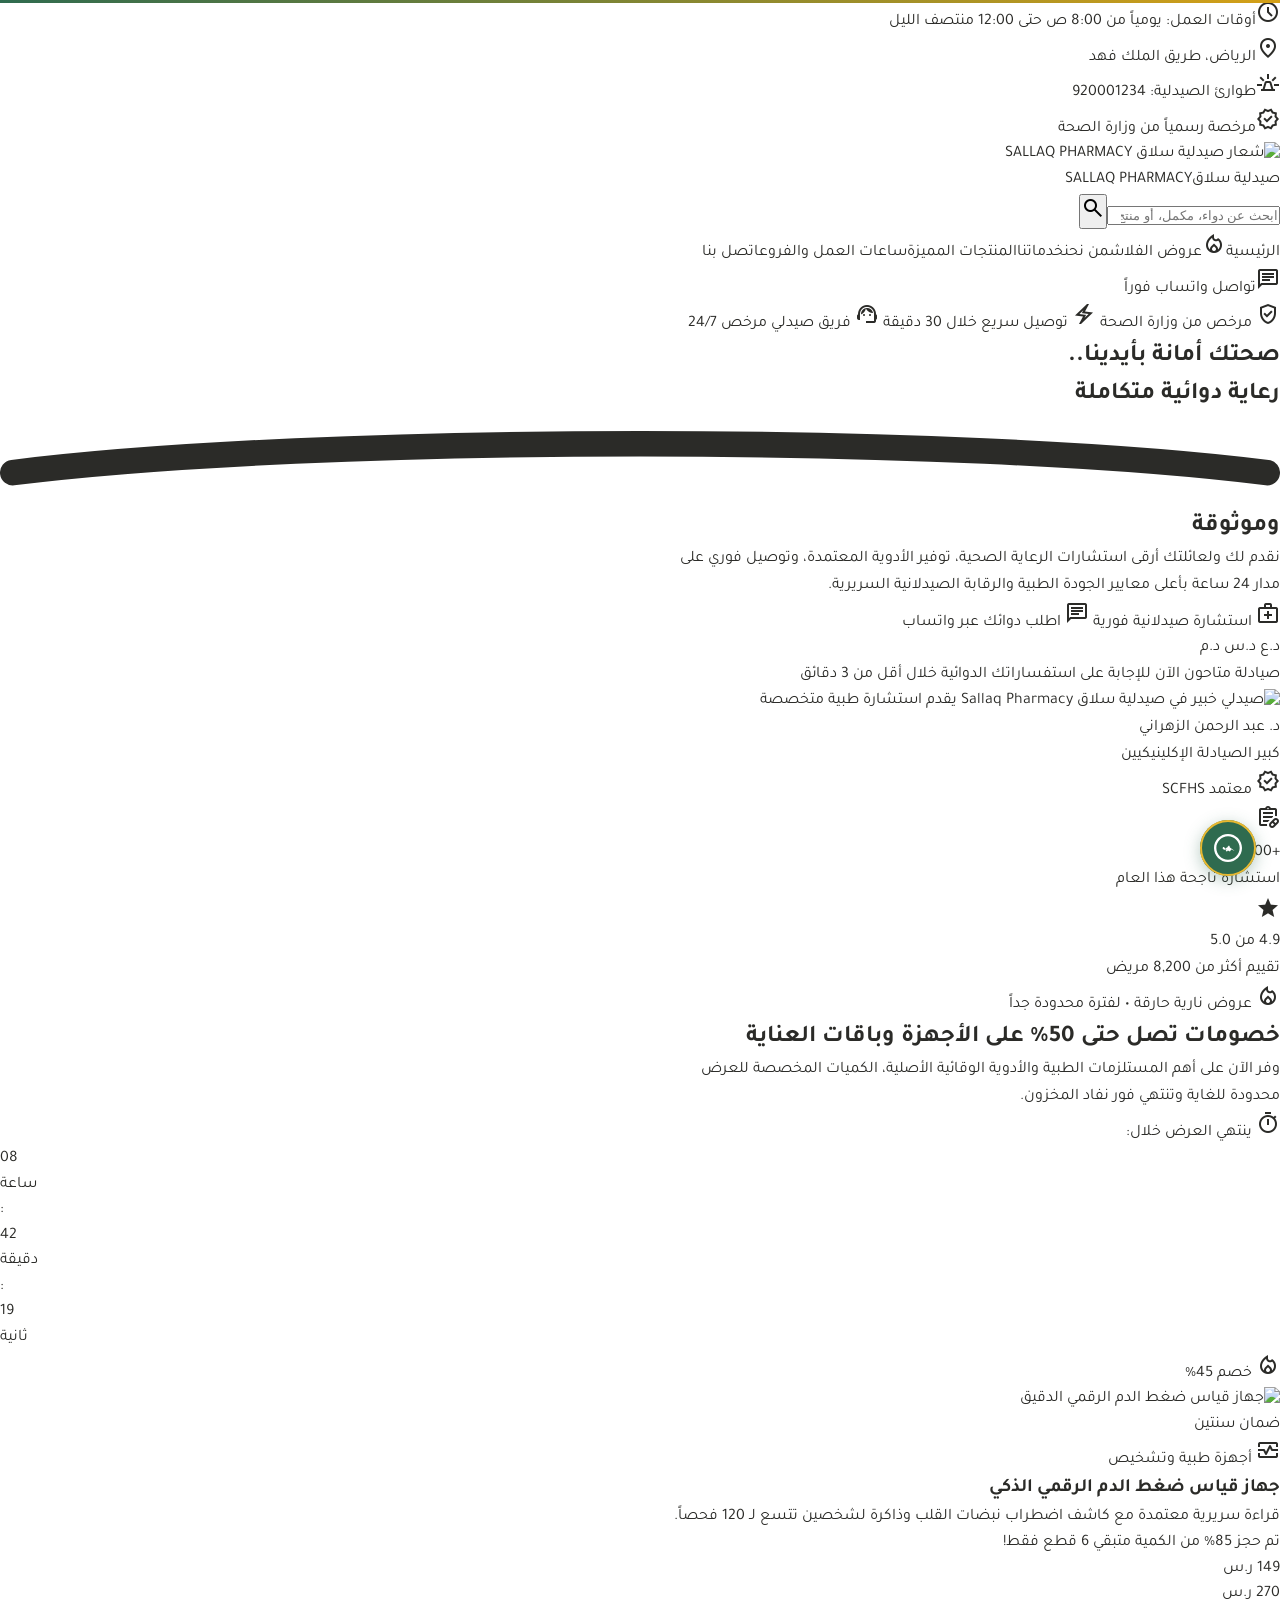
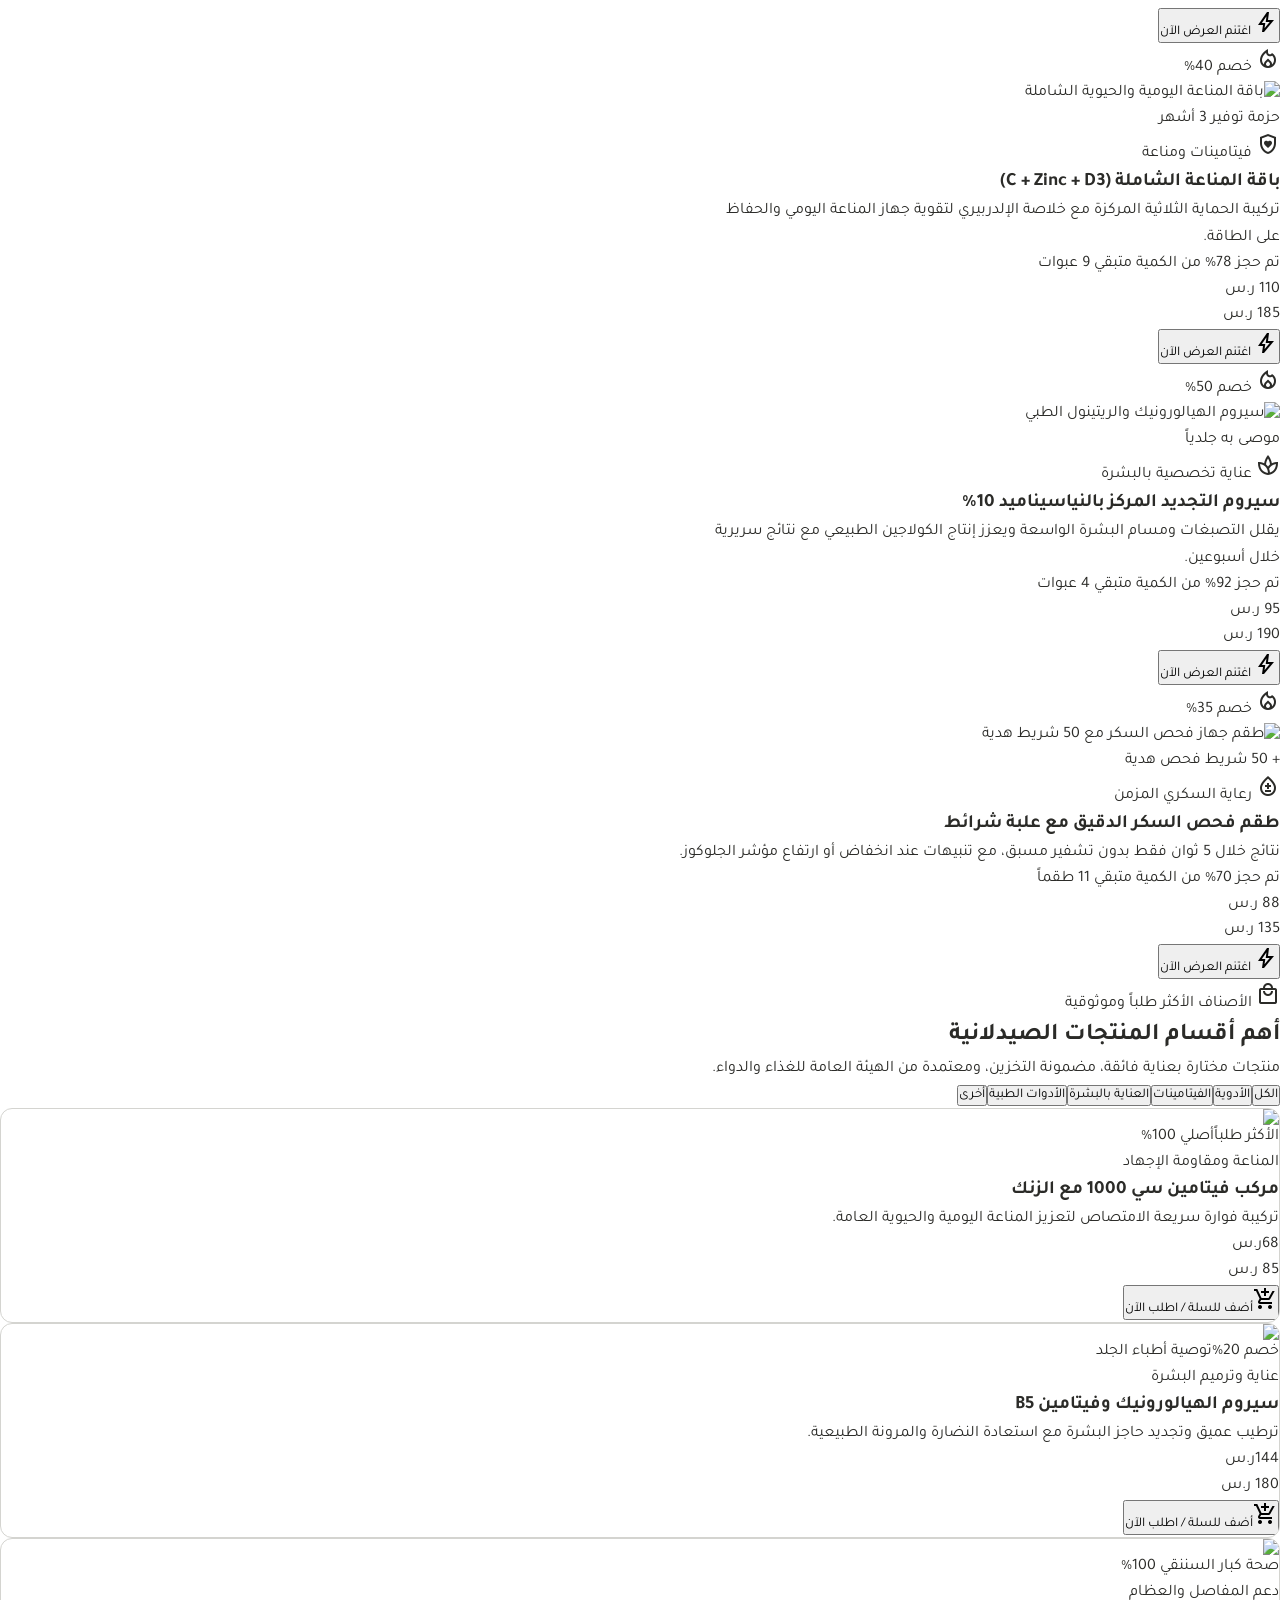
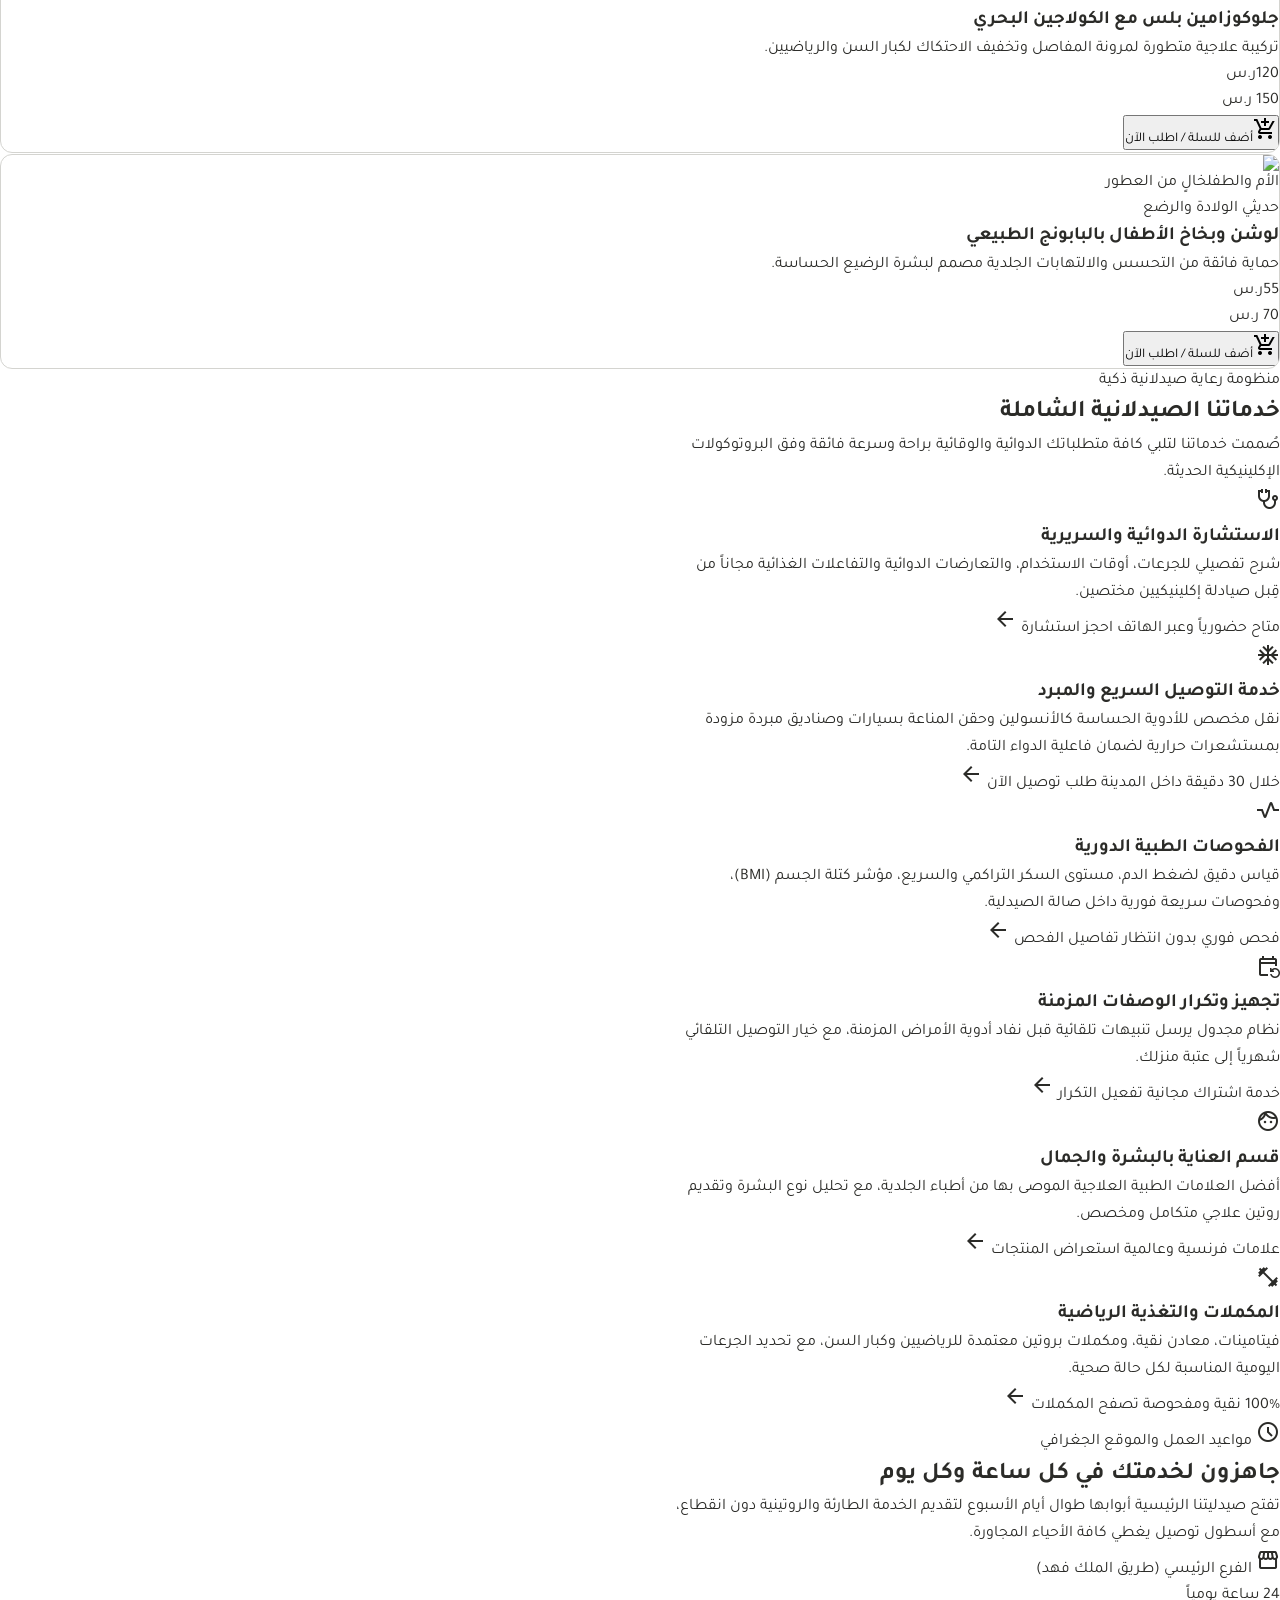
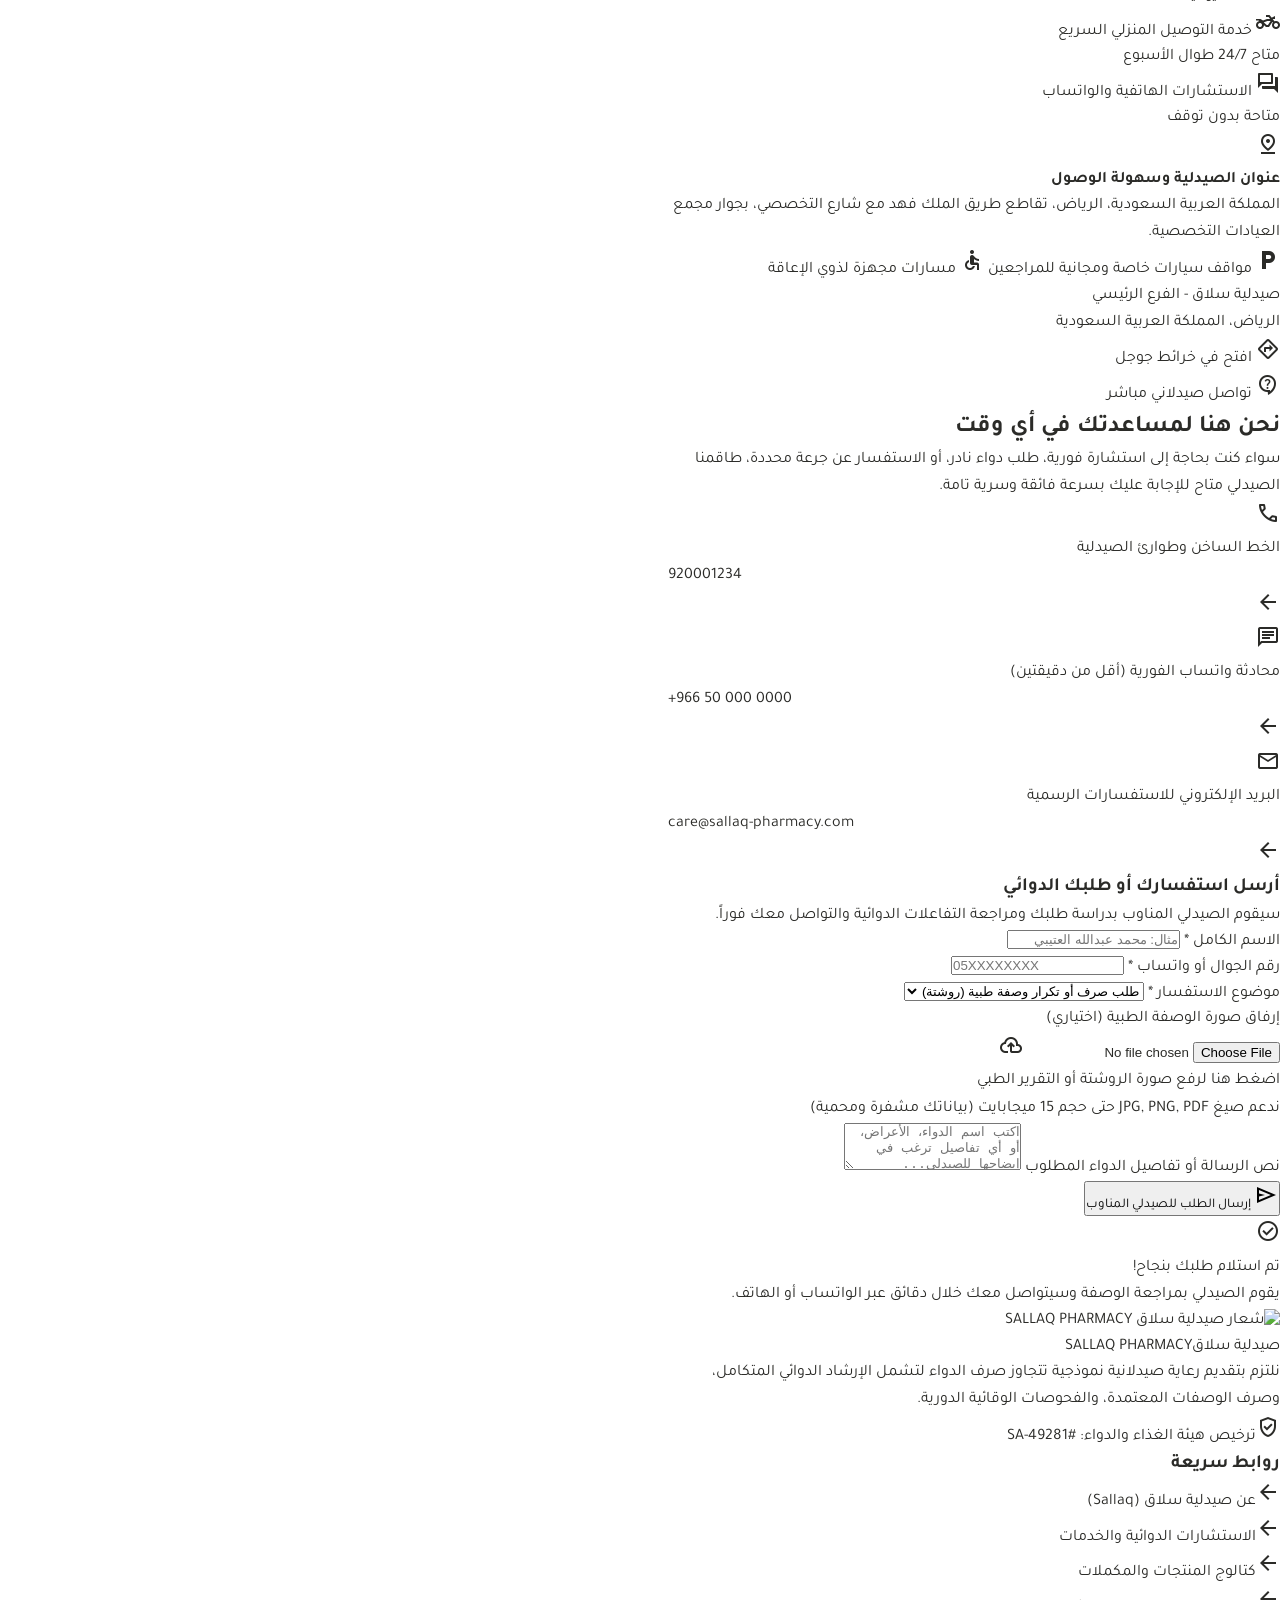
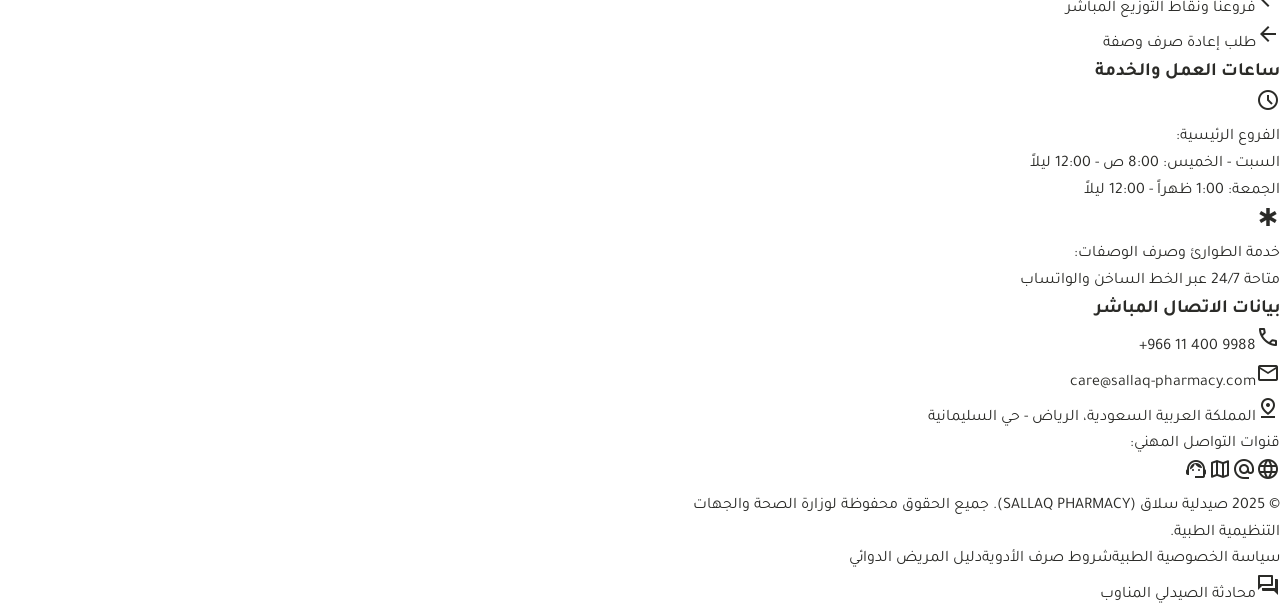
==== commit 848b3b4a: "fix-admin-frontend-wiring" ====
--- a/index.html
+++ b/index.html
@@ -1,4 +1,4 @@
-<!DOCTYPE html><html dir="rtl" lang="ar" style=""><head><meta charset="utf-8"><meta content="width=device-width, initial-scale=1.0" name="viewport"><link href="https://fonts.googleapis.com" rel="preconnect"><link crossorigin="anonymous" href="https://fonts.gstatic.com" rel="preconnect"><link href="https://fonts.googleapis.com/css2?family=Cairo:wght@400;600;700&family=Tajawal:wght@400;500;700&family=Material+Symbols+Outlined:opsz,wght,FILL,GRAD@24,400,0,0&display=swap" rel="stylesheet">
+<!DOCTYPE html><html dir="rtl" lang="ar" style=""><head><meta charset="utf-8"><meta content="width=device-width, initial-scale=1.0" name="viewport"><link rel="stylesheet" href="style.css"><link href="https://fonts.googleapis.com" rel="preconnect"><link crossorigin="anonymous" href="https://fonts.gstatic.com" rel="preconnect"><link href="https://fonts.googleapis.com/css2?family=Cairo:wght@400;600;700&family=Tajawal:wght@400;500;700&family=Material+Symbols+Outlined:opsz,wght,FILL,GRAD@24,400,0,0&display=swap" rel="stylesheet">
 <link href="https://fonts.googleapis.com/css2?family=Material+Symbols+Outlined:wght,FILL@100..700,0..1&display=swap" rel="stylesheet"><link href="https://fonts.googleapis.com/css2?family=Cairo:wght@100..900&amp;family=Tajawal:wght@100..900&amp;display=swap" rel="stylesheet"><style>@layer base { html, body { margin: 0; padding: 0; } body { overscroll-behavior: none; } main > :first-child { margin-top: 0 !important; } main > :last-child { margin-bottom: 0 !important; } } ::-webkit-scrollbar { display: none; } @keyframes pulse-subtle { 0%, 100% { transform: scale(1); box-shadow: 0 0 0 0 rgba(245, 158, 11, 0.4); } 50% { transform: scale(1.02); box-shadow: 0 0 0 8px rgba(245, 158, 11, 0); } } @keyframes breathe { 0%, 100% { transform: scale(1); box-shadow: 0 10px 25px -5px rgba(0, 105, 72, 0.4), 0 0 0 0 rgba(104, 219, 169, 0.7); } 50% { transform: scale(1.06); box-shadow: 0 15px 30px -5px rgba(0, 105, 72, 0.5), 0 0 0 12px rgba(104, 219, 169, 0); } } .pulse-gold { animation: pulse-subtle 2.5s infinite ease-in-out; } .pulse-whatsapp { animation: breathe 3s infinite ease-in-out; }</style><script src="https://cdn.tailwindcss.com"></script><script id="tailwind-config">tailwind.config = { darkMode: "class", theme: { extend: { colors: { "on-background": "#191c1e", "surface-tint": "#006c4a", "inverse-on-surface": "#eff1f3", "outline": "#6d7a72", "surface-dim": "#d8dadc", "on-primary-container": "#f5fff7", "on-secondary-fixed": "#002117", "inverse-primary": "#68dba9", "tertiary-fixed": "#ffddb8", "on-surface-variant": "#3d4a42", "on-primary-fixed": "#002114", "on-error-container": "#93000a", "on-surface": "#191c1e", "on-tertiary-fixed-variant": "#653e00", "on-tertiary": "#ffffff", "on-primary": "#ffffff", "on-tertiary-fixed": "#2a1700", "on-secondary": "#ffffff", "surface-container-lowest": "#ffffff", "secondary-container": "#adedd3", "tertiary-fixed-dim": "#ffb95f", "tertiary": "#825100", "surface-container-highest": "#e0e3e5", "inverse-surface": "#2d3133", "primary": "#006948", "secondary": "#2b6954", "surface": "#f7f9fb", "error": "#ba1a1a", "secondary-fixed-dim": "#95d3ba", "tertiary-container": "#a36700", "surface-container-low": "#f2f4f6", "surface-variant": "#e0e3e5", "surface-bright": "#f7f9fb", "on-secondary-fixed-variant": "#0b513d", "secondary-fixed": "#b0f0d6", "on-secondary-container": "#306d58" }, borderRadius: { DEFAULT: "0.25rem", lg: "0.5rem", xl: "0.75rem", full: "9999px" }, spacing: { "gutter-sm": "1rem", "space-sm": "0.5rem", "space-lg": "1.5rem", margin: "2rem", "margin-sm": "1rem", "space-md": "1rem", "space-xs": "0.25rem", gutter: "1.5rem", "space-xl": "2.5rem" }, fontFamily: { "body-lg": ["Cairo"], "body-md": ["Cairo"], "body-sm": ["Cairo"], "label-lg": ["Tajawal"], "headline-xl-mobile": ["Cairo"], "label-md": ["Tajawal"], "headline-xl": ["Cairo"], "label-sm": ["Tajawal"], "headline-md": ["Cairo"], "headline-sm": ["Cairo"], "headline-lg": ["Cairo"], "headline-lg-mobile": ["Cairo"] }, fontSize: { "body-lg": ["18px", { lineHeight: "28px", fontWeight: "400" }], "body-md": ["16px", { lineHeight: "26px", fontWeight: "400" }], "body-sm": ["14px", { lineHeight: "22px", fontWeight: "400" }], "label-lg": ["16px", { lineHeight: "24px", fontWeight: "500" }], "headline-xl-mobile": ["28px", { lineHeight: "38px", fontWeight: "700" }], "label-md": ["14px", { lineHeight: "20px", fontWeight: "500" }], "headline-xl": ["40px", { lineHeight: "52px", fontWeight: "700" }], "label-sm": ["12px", { lineHeight: "16px", fontWeight: "700" }], "headline-md": ["24px", { lineHeight: "34px", fontWeight: "600" }], "headline-sm": ["20px", { lineHeight: "30px", fontWeight: "600" }], "headline-lg": ["32px", { lineHeight: "44px", fontWeight: "600" }], "headline-lg-mobile": ["24px", { lineHeight: "34px", fontWeight: "600" }] } } } };</script></head><body class="bg-background font-body-md text-on-background antialiased"><header class="fixed top-0 w-full z-50 bg-surface/95 backdrop-blur-xl shadow-[0_1px_8px_rgba(6,78,59,0.06)]"><div class="bg-primary text-on-primary font-label-sm text-label-sm py-1.5 px-margin-sm lg:px-margin"><div class="max-w-7xl mx-auto flex items-center justify-between flex-wrap gap-space-xs"><div class="flex items-center gap-space-lg"><div class="flex items-center gap-space-xs"><span class="material-symbols-outlined text-sm leading-none">schedule</span><span class="">أوقات العمل: يومياً من 8:00 ص حتى 12:00 منتصف الليل</span></div><div class="hidden md:flex items-center gap-space-xs"><span class="material-symbols-outlined text-sm leading-none">location_on</span><span class="">الرياض، طريق الملك فهد</span></div></div><div class="flex items-center gap-space-md"><div class="flex items-center gap-space-xs font-headline-sm text-label-sm"><span class="material-symbols-outlined text-sm leading-none text-primary-fixed">e911_emergency</span><span class="">طوارئ الصيدلية: <span class="font-label-lg" dir="ltr">920001234</span></span></div><div class="hidden sm:flex items-center gap-space-xs bg-primary-container px-space-sm py-0.5 rounded-full text-on-primary-container font-label-sm text-label-sm"><span class="material-symbols-outlined text-xs leading-none">verified</span><span class="">مرخصة رسمياً من وزارة الصحة</span></div></div></div></div><div class="max-w-7xl mx-auto px-margin-sm lg:px-margin h-20 flex items-center justify-between gap-gutter"><div class="flex items-center gap-space-md"><img alt="شعار صيدلية سلاق SALLAQ PHARMACY" class="h-12 w-auto object-contain rounded-lg" src="https://lh3.googleusercontent.com/aida-public/[base64]"><div class="flex flex-col"><span class="font-headline-sm text-headline-sm text-primary tracking-tight font-bold">صيدلية سلاق</span><span class="font-label-sm text-label-sm text-on-surface-variant tracking-wider uppercase font-semibold">SALLAQ PHARMACY</span></div></div><div class="hidden xl:flex items-center flex-1 max-w-sm mx-space-md"><div class="relative w-full"><input class="w-full pl-10 pr-space-md py-2 rounded-lg bg-surface-container-low text-on-surface placeholder:text-outline font-body-sm text-body-sm focus:outline-none focus:bg-surface-container-lowest transition-all" placeholder="ابحث عن دواء، مكمل، أو منتج عناية..." type="search"><button aria-label="بحث" class="absolute left-2.5 top-1/2 -translate-y-1/2 text-on-surface-variant hover:text-primary flex items-center" type="button"><span class="material-symbols-outlined text-lg">search</span></button></div></div><nav class="hidden lg:flex items-center gap-space-xs" data-active-classes="bg-secondary-container text-on-secondary-container font-bold rounded-lg"><a aria-current="page" class="px-space-sm py-2 transition-colors bg-secondary-container text-on-secondary-container font-bold rounded-lg" data-path="home" href="#">الرئيسية</a><a class="px-space-sm py-2 rounded-lg font-label-md text-label-md text-tertiary hover:bg-tertiary-fixed font-bold flex items-center gap-1 transition-colors" data-path="flash-deals" href="#flash-deals-section"><span class="material-symbols-outlined text-sm leading-none text-tertiary">local_fire_department</span><span class="">عروض الفلاش</span></a><a class="px-space-sm py-2 rounded-lg font-label-md text-label-md text-on-surface-variant hover:bg-surface-container hover:text-on-surface transition-colors" data-path="about-us" href="#">من نحن</a><a class="px-space-sm py-2 rounded-lg font-label-md text-label-md text-on-surface-variant hover:bg-surface-container hover:text-on-surface transition-colors" data-path="services" href="#">خدماتنا</a><a class="px-space-sm py-2 rounded-lg font-label-md text-label-md text-on-surface-variant hover:bg-surface-container hover:text-on-surface transition-colors" data-path="featured-products" href="#">المنتجات المميزة</a><a class="px-space-sm py-2 rounded-lg font-label-md text-label-md text-on-surface-variant hover:bg-surface-container hover:text-on-surface transition-colors" data-path="branches-and-hours" href="#">ساعات العمل والفروع</a><a class="px-space-sm py-2 rounded-lg font-label-md text-label-md text-on-surface-variant hover:bg-surface-container hover:text-on-surface transition-colors" data-path="contact-us" href="#">اتصل بنا</a></nav><div class="flex items-center gap-space-sm"><a class="pulse-gold bg-tertiary-container hover:bg-tertiary text-on-tertiary font-label-md text-label-md px-space-md py-2.5 rounded-lg flex items-center gap-space-xs transition-colors shadow-[0_2px_4px_rgba(130,81,0,0.15)]" href="https://wa.me/966500000000" rel="noopener noreferrer" target="_blank"><span class="material-symbols-outlined text-lg leading-none">chat</span><span class="whitespace-nowrap">تواصل واتساب فوراً</span></a></div></div></header><main class="w-full pt-28 bg-surface"><div class="flex flex-col w-full">
 <!-- 1. HERO SECTION -->
 <section class="relative w-full overflow-hidden bg-surface py-space-xl lg:py-24">
@@ -381,7 +381,7 @@
       </div>
     </div>
   </div>
-</section><section class="w-full py-space-xl bg-surface-container-low" id="products-section"><div class="max-w-7xl mx-auto px-margin-sm lg:px-margin"><div class="flex flex-col md:flex-row md:items-end justify-between gap-space-md mb-space-xl"><div class="flex flex-col gap-space-xs"><span class="text-primary font-label-md text-label-md font-bold inline-flex items-center gap-1"><span class="material-symbols-outlined text-base">local_mall</span> الأصناف الأكثر طلباً وموثوقية</span><h2 class="font-headline-xl text-headline-xl text-on-surface font-bold">أهم أقسام المنتجات الصيدلانية</h2><p class="font-body-md text-body-md text-on-surface-variant">منتجات مختارة بعناية فائقة، مضمونة التخزين، ومعتمدة من الهيئة العامة للغذاء والدواء.</p></div><div class="flex items-center flex-wrap gap-space-xs bg-surface-container p-1 rounded-xl" id="product-tabs"><button class="product-tab-btn px-space-md py-2 rounded-lg font-label-md text-label-md bg-primary text-on-primary font-bold transition-all" onclick="filterProducts('all', this)" type="button">الكل</button><button class="product-tab-btn px-space-md py-2 rounded-lg font-label-md text-label-md text-on-surface-variant hover:text-on-surface transition-all" onclick="filterProducts('immunity', this)" type="button">المناعة والفيتامينات</button><button class="product-tab-btn px-space-md py-2 rounded-lg font-label-md text-label-md text-on-surface-variant hover:text-on-surface transition-all" onclick="filterProducts('skincare', this)" type="button">العناية بالبشرة</button><button class="product-tab-btn px-space-md py-2 rounded-lg font-label-md text-label-md text-on-surface-variant hover:text-on-surface transition-all" onclick="filterProducts('seniors', this)" type="button">صحة المفاصل</button><button class="product-tab-btn px-space-md py-2 rounded-lg font-label-md text-label-md text-on-surface-variant hover:text-on-surface transition-all" onclick="filterProducts('baby', this)" type="button">الأم والطفل</button></div></div><div class="grid grid-cols-1 sm:grid-cols-2 lg:grid-cols-4 gap-gutter" id="products-grid"><div class="product-card group bg-surface-container-lowest rounded-2xl p-space-md shadow-sm hover:shadow-xl transition-all duration-300 flex flex-col justify-between" data-category="immunity"><div><div class="relative overflow-hidden rounded-xl bg-surface-container-low h-48 mb-space-md flex items-center justify-center"><img class="w-full h-full object-cover group-hover:scale-105 transition-transform duration-500" data-alt="A clean pharmaceutical white bottle of Vitamin C with Zinc and Elderberry extract on a clean clinical backdrop with soft emerald green lighting reflections and floating citrus water drops." src="https://lh3.googleusercontent.com/aida-public/[base64]"><span class="absolute top-2 right-2 px-2.5 py-1 rounded-full bg-tertiary-container text-on-tertiary font-label-sm text-label-sm font-bold shadow-sm">الأكثر طلباً</span><span class="absolute top-2 left-2 px-2 py-0.5 rounded-md bg-surface-container-lowest/90 backdrop-blur-sm text-primary font-label-sm text-label-sm">أصلي 100%</span></div><span class="text-on-surface-variant font-label-sm text-label-sm">المناعة ومقاومة الإجهاد</span><h3 class="font-headline-sm text-headline-sm text-on-surface font-bold mt-1 group-hover:text-primary transition-colors">مركب فيتامين سي 1000 مع الزنك</h3><p class="font-body-sm text-body-sm text-on-surface-variant mt-1 line-clamp-2">تركيبة فوارة سريعة الامتصاص لتعزيز المناعة اليومية والحيوية العامة.</p></div><div class="pt-space-md"><div class="flex items-center justify-between mb-space-sm"><div class="flex items-baseline gap-1"><span class="font-headline-md text-headline-md text-primary font-bold">68</span><span class="font-label-sm text-label-sm text-on-surface-variant">ر.س</span></div><span class="line-through text-on-surface-variant/60 font-label-sm text-label-sm">85 ر.س</span></div><button class="w-full bg-primary hover:bg-primary-container text-on-primary py-2.5 rounded-lg font-label-md text-label-md flex items-center justify-center gap-space-xs transition-colors shadow-sm" onclick="addToCart(this, 'مركب فيتامين سي')" type="button"><span class="material-symbols-outlined text-lg">add_shopping_cart</span><span class="">أضف للسلة / اطلب الآن</span></button></div></div><div class="product-card group bg-surface-container-lowest rounded-2xl p-space-md shadow-sm hover:shadow-xl transition-all duration-300 flex flex-col justify-between" data-category="skincare"><div><div class="relative overflow-hidden rounded-xl bg-surface-container-low h-48 mb-space-md flex items-center justify-center"><img class="w-full h-full object-cover group-hover:scale-105 transition-transform duration-500" data-alt="A modern medical skincare serum glass bottle with dropper with hyaluronic acid and niacinamide liquid on a hygienic clinical marble countertop with botanical green leaves." src="https://lh3.googleusercontent.com/aida-public/[base64]"><span class="absolute top-2 right-2 px-2.5 py-1 rounded-full bg-error-container text-on-error-container font-label-sm text-label-sm font-bold shadow-sm">خصم 20%</span><span class="absolute top-2 left-2 px-2 py-0.5 rounded-md bg-surface-container-lowest/90 backdrop-blur-sm text-primary font-label-sm text-label-sm">توصية أطباء الجلد</span></div><span class="text-on-surface-variant font-label-sm text-label-sm">عناية وترميم البشرة</span><h3 class="font-headline-sm text-headline-sm text-on-surface font-bold mt-1 group-hover:text-primary transition-colors">سيروم الهيالورونيك وفيتامين B5</h3><p class="font-body-sm text-body-sm text-on-surface-variant mt-1 line-clamp-2">ترطيب عميق وتجديد حاجز البشرة مع استعادة النضارة والمرونة الطبيعية.</p></div><div class="pt-space-md"><div class="flex items-center justify-between mb-space-sm"><div class="flex items-baseline gap-1"><span class="font-headline-md text-headline-md text-primary font-bold">144</span><span class="font-label-sm text-label-sm text-on-surface-variant">ر.س</span></div><span class="line-through text-on-surface-variant/60 font-label-sm text-label-sm">180 ر.س</span></div><button class="w-full bg-primary hover:bg-primary-container text-on-primary py-2.5 rounded-lg font-label-md text-label-md flex items-center justify-center gap-space-xs transition-colors shadow-sm" onclick="addToCart(this, 'سيروم الهيالورونيك')" type="button"><span class="material-symbols-outlined text-lg">add_shopping_cart</span><span class="">أضف للسلة / اطلب الآن</span></button></div></div><div class="product-card group bg-surface-container-lowest rounded-2xl p-space-md shadow-sm hover:shadow-xl transition-all duration-300 flex flex-col justify-between" data-category="seniors"><div><div class="relative overflow-hidden rounded-xl bg-surface-container-low h-48 mb-space-md flex items-center justify-center"><img class="w-full h-full object-cover group-hover:scale-105 transition-transform duration-500" data-alt="High quality joint health supplement pills bottle with omega 3, glucosamine and chondroitin capsules neatly arranged on a clean teal and white medical studio presentation." src="https://lh3.googleusercontent.com/aida-public/[base64]"><span class="absolute top-2 right-2 px-2.5 py-1 rounded-full bg-secondary-container text-on-secondary-container font-label-sm text-label-sm font-bold shadow-sm">صحة كبار السن</span><span class="absolute top-2 left-2 px-2 py-0.5 rounded-md bg-surface-container-lowest/90 backdrop-blur-sm text-primary font-label-sm text-label-sm">نقي 100%</span></div><span class="text-on-surface-variant font-label-sm text-label-sm">دعم المفاصل والعظام</span><h3 class="font-headline-sm text-headline-sm text-on-surface font-bold mt-1 group-hover:text-primary transition-colors">جلوكوزامين بلس مع الكولاجين البحري</h3><p class="font-body-sm text-body-sm text-on-surface-variant mt-1 line-clamp-2">تركيبة علاجية متطورة لمرونة المفاصل وتخفيف الاحتكاك لكبار السن والرياضيين.</p></div><div class="pt-space-md"><div class="flex items-center justify-between mb-space-sm"><div class="flex items-baseline gap-1"><span class="font-headline-md text-headline-md text-primary font-bold">120</span><span class="font-label-sm text-label-sm text-on-surface-variant">ر.س</span></div><span class="line-through text-on-surface-variant/60 font-label-sm text-label-sm">150 ر.س</span></div><button class="w-full bg-primary hover:bg-primary-container text-on-primary py-2.5 rounded-lg font-label-md text-label-md flex items-center justify-center gap-space-xs transition-colors shadow-sm" onclick="addToCart(this, 'جلوكوزامين بلس')" type="button"><span class="material-symbols-outlined text-lg">add_shopping_cart</span><span class="">أضف للسلة / اطلب الآن</span></button></div></div><div class="product-card group bg-surface-container-lowest rounded-2xl p-space-md shadow-sm hover:shadow-xl transition-all duration-300 flex flex-col justify-between" data-category="baby"><div><div class="relative overflow-hidden rounded-xl bg-surface-container-low h-48 mb-space-md flex items-center justify-center"><img class="w-full h-full object-cover group-hover:scale-105 transition-transform duration-500" data-alt="Organic gentle baby care lotion and moisturizing wash bottle with chamomile and natural calendula extract next to soft cotton towels in a luminous bright nursery setting." src="https://lh3.googleusercontent.com/aida-public/[base64]"><span class="absolute top-2 right-2 px-2.5 py-1 rounded-full bg-secondary-container text-on-secondary-container font-label-sm text-label-sm font-bold shadow-sm">الأم والطفل</span><span class="absolute top-2 left-2 px-2 py-0.5 rounded-md bg-surface-container-lowest/90 backdrop-blur-sm text-primary font-label-sm text-label-sm">خالٍ من العطور</span></div><span class="text-on-surface-variant font-label-sm text-label-sm">حديثي الولادة والرضع</span><h3 class="font-headline-sm text-headline-sm text-on-surface font-bold mt-1 group-hover:text-primary transition-colors">لوشن وبخاخ الأطفال بالبابونج الطبيعي</h3><p class="font-body-sm text-body-sm text-on-surface-variant mt-1 line-clamp-2">حماية فائقة من التحسس والالتهابات الجلدية مصمم لبشرة الرضيع الحساسة.</p></div><div class="pt-space-md"><div class="flex items-center justify-between mb-space-sm"><div class="flex items-baseline gap-1"><span class="font-headline-md text-headline-md text-primary font-bold">55</span><span class="font-label-sm text-label-sm text-on-surface-variant">ر.س</span></div><span class="line-through text-on-surface-variant/60 font-label-sm text-label-sm">70 ر.س</span></div><button class="w-full bg-primary hover:bg-primary-container text-on-primary py-2.5 rounded-lg font-label-md text-label-md flex items-center justify-center gap-space-xs transition-colors shadow-sm" onclick="addToCart(this, 'لوشن الأطفال بالبابونج')" type="button"><span class="material-symbols-outlined text-lg">add_shopping_cart</span><span class="">أضف للسلة / اطلب الآن</span></button></div></div></div></div></section>
+</section><section class="w-full py-space-xl bg-surface-container-low" id="products-section"><div class="max-w-7xl mx-auto px-margin-sm lg:px-margin"><div class="flex flex-col md:flex-row md:items-end justify-between gap-space-md mb-space-xl"><div class="flex flex-col gap-space-xs"><span class="text-primary font-label-md text-label-md font-bold inline-flex items-center gap-1"><span class="material-symbols-outlined text-base">local_mall</span> الأصناف الأكثر طلباً وموثوقية</span><h2 class="font-headline-xl text-headline-xl text-on-surface font-bold">أهم أقسام المنتجات الصيدلانية</h2><p class="font-body-md text-body-md text-on-surface-variant">منتجات مختارة بعناية فائقة، مضمونة التخزين، ومعتمدة من الهيئة العامة للغذاء والدواء.</p></div><div class="flex items-center flex-wrap gap-space-xs bg-surface-container p-1 rounded-xl" id="product-tabs"><button class="product-tab-btn px-space-md py-2 rounded-lg font-label-md text-label-md bg-primary text-on-primary font-bold transition-all" onclick="filterProducts('all', this)" type="button">الكل</button><button class="product-tab-btn px-space-md py-2 rounded-lg font-label-md text-label-md text-on-surface-variant hover:text-on-surface transition-all" onclick="filterProducts('دواء', this)" type="button">الأدوية</button><button class="product-tab-btn px-space-md py-2 rounded-lg font-label-md text-label-md text-on-surface-variant hover:text-on-surface transition-all" onclick="filterProducts('فيتامين', this)" type="button">الفيتامينات</button><button class="product-tab-btn px-space-md py-2 rounded-lg font-label-md text-label-md text-on-surface-variant hover:text-on-surface transition-all" onclick="filterProducts('بشرة', this)" type="button">العناية بالبشرة</button><button class="product-tab-btn px-space-md py-2 rounded-lg font-label-md text-label-md text-on-surface-variant hover:text-on-surface transition-all" onclick="filterProducts('أدوات', this)" type="button">الأدوات الطبية</button><button class="product-tab-btn px-space-md py-2 rounded-lg font-label-md text-label-md text-on-surface-variant hover:text-on-surface transition-all" onclick="filterProducts('أخرى', this)" type="button">أخرى</button></div></div><div class="grid grid-cols-1 sm:grid-cols-2 lg:grid-cols-4 gap-gutter" id="products-grid"><div class="product-card group bg-surface-container-lowest rounded-2xl p-space-md shadow-sm hover:shadow-xl transition-all duration-300 flex flex-col justify-between" data-category="immunity"><div><div class="relative overflow-hidden rounded-xl bg-surface-container-low h-48 mb-space-md flex items-center justify-center"><img class="w-full h-full object-cover group-hover:scale-105 transition-transform duration-500" data-alt="A clean pharmaceutical white bottle of Vitamin C with Zinc and Elderberry extract on a clean clinical backdrop with soft emerald green lighting reflections and floating citrus water drops." src="https://lh3.googleusercontent.com/aida-public/[base64]"><span class="absolute top-2 right-2 px-2.5 py-1 rounded-full bg-tertiary-container text-on-tertiary font-label-sm text-label-sm font-bold shadow-sm">الأكثر طلباً</span><span class="absolute top-2 left-2 px-2 py-0.5 rounded-md bg-surface-container-lowest/90 backdrop-blur-sm text-primary font-label-sm text-label-sm">أصلي 100%</span></div><span class="text-on-surface-variant font-label-sm text-label-sm">المناعة ومقاومة الإجهاد</span><h3 class="font-headline-sm text-headline-sm text-on-surface font-bold mt-1 group-hover:text-primary transition-colors">مركب فيتامين سي 1000 مع الزنك</h3><p class="font-body-sm text-body-sm text-on-surface-variant mt-1 line-clamp-2">تركيبة فوارة سريعة الامتصاص لتعزيز المناعة اليومية والحيوية العامة.</p></div><div class="pt-space-md"><div class="flex items-center justify-between mb-space-sm"><div class="flex items-baseline gap-1"><span class="font-headline-md text-headline-md text-primary font-bold">68</span><span class="font-label-sm text-label-sm text-on-surface-variant">ر.س</span></div><span class="line-through text-on-surface-variant/60 font-label-sm text-label-sm">85 ر.س</span></div><button class="w-full bg-primary hover:bg-primary-container text-on-primary py-2.5 rounded-lg font-label-md text-label-md flex items-center justify-center gap-space-xs transition-colors shadow-sm" onclick="addToCart(this, 'مركب فيتامين سي')" type="button"><span class="material-symbols-outlined text-lg">add_shopping_cart</span><span class="">أضف للسلة / اطلب الآن</span></button></div></div><div class="product-card group bg-surface-container-lowest rounded-2xl p-space-md shadow-sm hover:shadow-xl transition-all duration-300 flex flex-col justify-between" data-category="skincare"><div><div class="relative overflow-hidden rounded-xl bg-surface-container-low h-48 mb-space-md flex items-center justify-center"><img class="w-full h-full object-cover group-hover:scale-105 transition-transform duration-500" data-alt="A modern medical skincare serum glass bottle with dropper with hyaluronic acid and niacinamide liquid on a hygienic clinical marble countertop with botanical green leaves." src="https://lh3.googleusercontent.com/aida-public/[base64]"><span class="absolute top-2 right-2 px-2.5 py-1 rounded-full bg-error-container text-on-error-container font-label-sm text-label-sm font-bold shadow-sm">خصم 20%</span><span class="absolute top-2 left-2 px-2 py-0.5 rounded-md bg-surface-container-lowest/90 backdrop-blur-sm text-primary font-label-sm text-label-sm">توصية أطباء الجلد</span></div><span class="text-on-surface-variant font-label-sm text-label-sm">عناية وترميم البشرة</span><h3 class="font-headline-sm text-headline-sm text-on-surface font-bold mt-1 group-hover:text-primary transition-colors">سيروم الهيالورونيك وفيتامين B5</h3><p class="font-body-sm text-body-sm text-on-surface-variant mt-1 line-clamp-2">ترطيب عميق وتجديد حاجز البشرة مع استعادة النضارة والمرونة الطبيعية.</p></div><div class="pt-space-md"><div class="flex items-center justify-between mb-space-sm"><div class="flex items-baseline gap-1"><span class="font-headline-md text-headline-md text-primary font-bold">144</span><span class="font-label-sm text-label-sm text-on-surface-variant">ر.س</span></div><span class="line-through text-on-surface-variant/60 font-label-sm text-label-sm">180 ر.س</span></div><button class="w-full bg-primary hover:bg-primary-container text-on-primary py-2.5 rounded-lg font-label-md text-label-md flex items-center justify-center gap-space-xs transition-colors shadow-sm" onclick="addToCart(this, 'سيروم الهيالورونيك')" type="button"><span class="material-symbols-outlined text-lg">add_shopping_cart</span><span class="">أضف للسلة / اطلب الآن</span></button></div></div><div class="product-card group bg-surface-container-lowest rounded-2xl p-space-md shadow-sm hover:shadow-xl transition-all duration-300 flex flex-col justify-between" data-category="seniors"><div><div class="relative overflow-hidden rounded-xl bg-surface-container-low h-48 mb-space-md flex items-center justify-center"><img class="w-full h-full object-cover group-hover:scale-105 transition-transform duration-500" data-alt="High quality joint health supplement pills bottle with omega 3, glucosamine and chondroitin capsules neatly arranged on a clean teal and white medical studio presentation." src="https://lh3.googleusercontent.com/aida-public/[base64]"><span class="absolute top-2 right-2 px-2.5 py-1 rounded-full bg-secondary-container text-on-secondary-container font-label-sm text-label-sm font-bold shadow-sm">صحة كبار السن</span><span class="absolute top-2 left-2 px-2 py-0.5 rounded-md bg-surface-container-lowest/90 backdrop-blur-sm text-primary font-label-sm text-label-sm">نقي 100%</span></div><span class="text-on-surface-variant font-label-sm text-label-sm">دعم المفاصل والعظام</span><h3 class="font-headline-sm text-headline-sm text-on-surface font-bold mt-1 group-hover:text-primary transition-colors">جلوكوزامين بلس مع الكولاجين البحري</h3><p class="font-body-sm text-body-sm text-on-surface-variant mt-1 line-clamp-2">تركيبة علاجية متطورة لمرونة المفاصل وتخفيف الاحتكاك لكبار السن والرياضيين.</p></div><div class="pt-space-md"><div class="flex items-center justify-between mb-space-sm"><div class="flex items-baseline gap-1"><span class="font-headline-md text-headline-md text-primary font-bold">120</span><span class="font-label-sm text-label-sm text-on-surface-variant">ر.س</span></div><span class="line-through text-on-surface-variant/60 font-label-sm text-label-sm">150 ر.س</span></div><button class="w-full bg-primary hover:bg-primary-container text-on-primary py-2.5 rounded-lg font-label-md text-label-md flex items-center justify-center gap-space-xs transition-colors shadow-sm" onclick="addToCart(this, 'جلوكوزامين بلس')" type="button"><span class="material-symbols-outlined text-lg">add_shopping_cart</span><span class="">أضف للسلة / اطلب الآن</span></button></div></div><div class="product-card group bg-surface-container-lowest rounded-2xl p-space-md shadow-sm hover:shadow-xl transition-all duration-300 flex flex-col justify-between" data-category="baby"><div><div class="relative overflow-hidden rounded-xl bg-surface-container-low h-48 mb-space-md flex items-center justify-center"><img class="w-full h-full object-cover group-hover:scale-105 transition-transform duration-500" data-alt="Organic gentle baby care lotion and moisturizing wash bottle with chamomile and natural calendula extract next to soft cotton towels in a luminous bright nursery setting." src="https://lh3.googleusercontent.com/aida-public/[base64]"><span class="absolute top-2 right-2 px-2.5 py-1 rounded-full bg-secondary-container text-on-secondary-container font-label-sm text-label-sm font-bold shadow-sm">الأم والطفل</span><span class="absolute top-2 left-2 px-2 py-0.5 rounded-md bg-surface-container-lowest/90 backdrop-blur-sm text-primary font-label-sm text-label-sm">خالٍ من العطور</span></div><span class="text-on-surface-variant font-label-sm text-label-sm">حديثي الولادة والرضع</span><h3 class="font-headline-sm text-headline-sm text-on-surface font-bold mt-1 group-hover:text-primary transition-colors">لوشن وبخاخ الأطفال بالبابونج الطبيعي</h3><p class="font-body-sm text-body-sm text-on-surface-variant mt-1 line-clamp-2">حماية فائقة من التحسس والالتهابات الجلدية مصمم لبشرة الرضيع الحساسة.</p></div><div class="pt-space-md"><div class="flex items-center justify-between mb-space-sm"><div class="flex items-baseline gap-1"><span class="font-headline-md text-headline-md text-primary font-bold">55</span><span class="font-label-sm text-label-sm text-on-surface-variant">ر.س</span></div><span class="line-through text-on-surface-variant/60 font-label-sm text-label-sm">70 ر.س</span></div><button class="w-full bg-primary hover:bg-primary-container text-on-primary py-2.5 rounded-lg font-label-md text-label-md flex items-center justify-center gap-space-xs transition-colors shadow-sm" onclick="addToCart(this, 'لوشن الأطفال بالبابونج')" type="button"><span class="material-symbols-outlined text-lg">add_shopping_cart</span><span class="">أضف للسلة / اطلب الآن</span></button></div></div></div></div></section>
 <!-- 2. ABOUT US SECTION WITH INTERACTIVE METRICS -->
 
 <!-- 3. SERVICES SECTION (6 Bespoke Interactive Cards) -->
@@ -789,4 +789,7 @@
   </script>
 </div></main><footer class="w-full bg-surface-container-low text-on-surface pt-space-xl pb-space-lg shadow-[0_-1px_8px_rgba(6,78,59,0.03)]"><div class="max-w-7xl mx-auto px-margin-sm lg:px-margin"><div class="grid grid-cols-1 md:grid-cols-2 lg:grid-cols-4 gap-gutter mb-space-xl"><div class="flex flex-col gap-space-md"><div class="flex items-center gap-space-sm"><img alt="شعار صيدلية سلاق SALLAQ PHARMACY" class="h-11 w-auto object-contain rounded-lg" src="https://lh3.googleusercontent.com/aida-public/[base64]"><div class="flex flex-col"><span class="font-headline-sm text-headline-sm text-primary font-bold">صيدلية سلاق</span><span class="font-label-sm text-label-sm text-on-surface-variant uppercase tracking-wider font-semibold">SALLAQ PHARMACY</span></div></div><p class="font-body-sm text-body-sm text-on-surface-variant leading-relaxed">نلتزم بتقديم رعاية صيدلانية نموذجية تتجاوز صرف الدواء لتشمل الإرشاد الدوائي المتكامل، وصرف الوصفات المعتمدة، والفحوصات الوقائية الدورية.</p><div class="inline-flex items-center gap-space-xs px-space-sm py-1.5 rounded-lg bg-surface-container-high text-primary font-label-sm text-label-sm"><span class="material-symbols-outlined text-base">verified_user</span><span class="">ترخيص هيئة الغذاء والدواء: #49281-SA</span></div></div><div class="flex flex-col gap-space-md"><h3 class="font-headline-sm text-headline-sm text-primary">روابط سريعة</h3><ul class="flex flex-col gap-space-xs font-body-sm text-body-sm text-on-surface-variant"><li class="flex items-center gap-space-xs hover:text-primary transition-colors"><span class="material-symbols-outlined text-sm rotate-180">arrow_back</span><a data-path="about-us" href="#" class="">عن صيدلية سلاق (Sallaq)</a></li><li class="flex items-center gap-space-xs hover:text-primary transition-colors"><span class="material-symbols-outlined text-sm rotate-180">arrow_back</span><a data-path="services" href="#">الاستشارات الدوائية والخدمات</a></li><li class="flex items-center gap-space-xs hover:text-primary transition-colors"><span class="material-symbols-outlined text-sm rotate-180">arrow_back</span><a data-path="featured-products" href="#">كتالوج المنتجات والمكملات</a></li><li class="flex items-center gap-space-xs hover:text-primary transition-colors"><span class="material-symbols-outlined text-sm rotate-180">arrow_back</span><a data-path="branches-and-hours" href="#">فروعنا ونقاط التوزيع المباشر</a></li><li class="flex items-center gap-space-xs hover:text-primary transition-colors"><span class="material-symbols-outlined text-sm rotate-180">arrow_back</span><a data-path="contact-us" href="#">طلب إعادة صرف وصفة</a></li></ul></div><div class="flex flex-col gap-space-md"><h3 class="font-headline-sm text-headline-sm text-primary">ساعات العمل والخدمة</h3><div class="flex flex-col gap-space-sm font-body-sm text-body-sm text-on-surface-variant"><div class="flex items-start gap-space-xs"><span class="material-symbols-outlined text-primary text-base mt-0.5">access_time</span><div><p class="font-label-md text-label-md text-on-surface">الفروع الرئيسية:</p><p class="">السبت - الخميس: 8:00 ص - 12:00 ليلاً</p><p class="">الجمعة: 1:00 ظهراً - 12:00 ليلاً</p></div></div><div class="flex items-start gap-space-xs"><span class="material-symbols-outlined text-tertiary text-base mt-0.5">emergency</span><div><p class="font-label-md text-label-md text-on-surface">خدمة الطوارئ وصرف الوصفات:</p><p class="text-tertiary font-label-sm text-label-sm">متاحة 24/7 عبر الخط الساخن والواتساب</p></div></div></div></div><div class="flex flex-col gap-space-md"><h3 class="font-headline-sm text-headline-sm text-primary">بيانات الاتصال المباشر</h3><ul class="flex flex-col gap-space-sm font-body-sm text-body-sm text-on-surface-variant"><li class="flex items-center gap-space-xs"><span class="material-symbols-outlined text-primary text-base">call</span><span class="font-label-md text-label-md text-on-surface" dir="ltr">+966 11 400 9988</span></li><li class="flex items-center gap-space-xs"><span class="material-symbols-outlined text-primary text-base">mail</span><span class="font-body-sm text-body-sm" dir="ltr">care@sallaq-pharmacy.com</span></li><li class="flex items-center gap-space-xs"><span class="material-symbols-outlined text-primary text-base">pin_drop</span><span class="">المملكة العربية السعودية، الرياض - حي السليمانية</span></li></ul><div class="pt-space-xs"><span class="font-label-sm text-label-sm text-on-surface-variant block mb-space-xs">قنوات التواصل المهني:</span><div class="flex items-center gap-space-sm text-on-surface-variant"><a aria-label="موقع الصيدلية" class="w-9 h-9 rounded-full bg-surface-container flex items-center justify-center hover:bg-primary hover:text-on-primary transition-colors" href="#"><span class="material-symbols-outlined text-lg">language</span></a><a aria-label="البريد الصيدلاني" class="w-9 h-9 rounded-full bg-surface-container flex items-center justify-center hover:bg-primary hover:text-on-primary transition-colors" href="#"><span class="material-symbols-outlined text-lg">alternate_email</span></a><a aria-label="موقعنا الجغرافي" class="w-9 h-9 rounded-full bg-surface-container flex items-center justify-center hover:bg-primary hover:text-on-primary transition-colors" href="#"><span class="material-symbols-outlined text-lg">map</span></a><a aria-label="المساعدة الهاتفية" class="w-9 h-9 rounded-full bg-surface-container flex items-center justify-center hover:bg-primary hover:text-on-primary transition-colors" href="#"><span class="material-symbols-outlined text-lg">support_agent</span></a></div></div></div></div><div class="pt-space-md border-t border-surface-container-highest/60 flex flex-col sm:flex-row items-center justify-between gap-space-sm font-label-sm text-label-sm text-on-surface-variant"><p class="">© 2025 صيدلية سلاق (SALLAQ PHARMACY). جميع الحقوق محفوظة لوزارة الصحة والجهات التنظيمية الطبية.</p><div class="flex items-center gap-space-md"><span class="">سياسة الخصوصية الطبية</span><span class="">شروط صرف الأدوية</span><span class="">دليل المريض الدوائي</span></div></div></div></footer><div class="fixed bottom-6 left-6 z-50 flex items-center gap-space-xs"><a aria-label="تواصل مع الصيدلي عبر واتساب" class="pulse-whatsapp flex items-center gap-space-xs bg-primary hover:bg-primary-container text-on-primary px-space-md py-3 rounded-full shadow-[0_10px_25px_-5px_rgba(0,105,72,0.4)] transition-all" href="https://wa.me/966500000000" rel="noopener noreferrer" target="_blank"><span class="material-symbols-outlined text-2xl leading-none text-primary-fixed">forum</span><span class="font-label-md text-label-md hidden md:inline font-bold">محادثة الصيدلي المناوب</span></a></div>
 
+<script src="cart.js"></script>
+<script src="whatsapp.js"></script>
+<script src="app.js"></script>
 </body></html>
--- a/style.css
+++ b/style.css
@@ -0,0 +1,1043 @@
+/* ═══ صيدلية السلاق — الـ CSS الكامل ═══ */
+/* Design tokens */
+:root {
+  --green-900:#1A4A32;
+  --green-700:#2F6B4F;
+  --green-500:#3A7D5C;
+  --green-100:#E4F1EA;
+  --green-50:#F3FAF6;
+  --blue-soft:#E6F1F4;
+  --blue-dark:#2C6E8F;
+  --yellow-600:#D4A017;
+  --yellow-500:#E8B830;
+  --yellow-soft:#FBF3E2;
+  --gray-900:#2B2B28;
+  --gray-600:#6B6B65;
+  --gray-400:#9E9E9A;
+  --gray-200:#D4D4D0;
+  --white:#FFFFFF;
+  --warm-bg:#FBFAF6;
+  --maxw:1200px;
+  --radius:12px;
+  --radius-sm:8px;
+  --shadow-sm:0 2px 8px rgba(0,0,0,.06);
+  --shadow-md:0 4px 16px rgba(0,0,0,.08);
+  --shadow-lg:0 8px 30px rgba(0,0,0,.10);
+  --transition:0.28s cubic-bezier(.4,0,.2,1);
+}
+
+/* Reset */
+*, *::before, *::after { box-sizing:border-box; margin:0; padding:0 }
+html { scroll-behavior:smooth; font-size:16px }
+body {
+  font-family:'Tajawal', system-ui, sans-serif;
+  color:var(--gray-900);
+  background:var(--white);
+  line-height:1.6;
+  overflow-x:hidden;
+}
+p { max-inline-size:68ch; line-height:1.7 }
+a { text-decoration:none; color:inherit }
+img { max-width:100%; height:auto; display:block }
+svg { flex-shrink:0 }
+button { cursor:pointer; font-family:inherit }
+.sr-only { position:absolute; width:1px; height:1px; padding:0; margin:-1px; overflow:hidden; clip:rect(0,0,0,0); border:0 }
+
+.container { width:100%; max-width:var(--maxw); margin:0 auto; padding:0 24px }
+
+/* ═══ HEADER ═══ */
+.site-header {
+  position:sticky; top:0; z-index:100;
+  background:rgba(255,255,255,.92);
+  backdrop-filter:blur(10px);
+  border-bottom:1px solid rgba(47,107,79,.1);
+}
+.header-inner {
+  display:flex; align-items:center; justify-content:space-between;
+  padding:14px 24px; max-width:var(--maxw); margin:0 auto;
+  gap:16px;
+}
+.brand { display:flex; align-items:center; gap:10px; color:var(--green-700) }
+.brand-name {
+  font-size:18px; font-weight:700; letter-spacing:.01em;
+  line-height:1.2; color:var(--green-900);
+}
+.brand-name small { display:block; font-size:11px; font-weight:500; color:var(--gray-600); letter-spacing:.02em; margin-top:1px }
+.header-nav { display:flex; gap:20px; align-items:center }
+.header-nav a {
+  font-size:14px; font-weight:600; color:var(--gray-900);
+  padding:6px 0; position:relative; transition:color var(--transition);
+}
+.header-nav a::after {
+  content:''; position:absolute; bottom:0; left:0; right:0;
+  height:2px; background:var(--green-700); transform:scaleX(0); transform-origin:right;
+  transition:transform var(--transition);
+}
+.header-nav a:hover { color:var(--green-700) }
+.header-nav a:hover::after { transform:scaleX(1); transform-origin:left }
+.header-cta {
+  display:flex; align-items:center; gap:8px;
+  background:var(--green-700); color:#fff;
+  padding:10px 18px; border-radius:8px;
+  font-size:14px; font-weight:600;
+  transition:background var(--transition), transform var(--transition);
+}
+.header-cta:hover { background:var(--green-900); transform:translateY(-1px) }
+.mobile-toggle {
+  display:none; background:none; border:none; padding:8px;
+  color:var(--green-700); margin-left:auto;
+}
+
+/* ═══ HERO ═══ */
+.hero {
+  background:linear-gradient(135deg, var(--green-50) 0%, var(--white) 50%, var(--blue-soft) 100%);
+  padding:60px 0 80px;
+  position:relative; overflow:hidden;
+}
+.hero::before {
+  content:''; position:absolute; inset:0;
+  background-image:
+    radial-gradient(circle at 15% 85%, rgba(47,107,79,.08) 0%, transparent 50%),
+    radial-gradient(circle at 85% 15%, rgba(44,110,143,.06) 0%, transparent 50%);
+  pointer-events:none;
+}
+.hero-grid {
+  display:grid; grid-template-columns:1fr 1fr; gap:40px; align-items:center;
+}
+.hero-content { max-width:540px }
+.hero-badge {
+  display:inline-flex; align-items:center; gap:8px;
+  background:rgba(47,107,79,.1); border:1px solid rgba(47,107,79,.2);
+  padding:6px 14px; border-radius:20px;
+  font-size:12px; font-weight:600; color:var(--green-700);
+  margin-bottom:18px;
+}
+.hero-badge svg { width:10px; height:10px }
+.hero-title {
+  font-size:40px; font-weight:700; line-height:1.25;
+  color:var(--green-900); margin-bottom:16px;
+  letter-spacing:-.01em;
+}
+.hero-title .hl { color:var(--green-700); position:relative; display:inline-block }
+.hero-title .hl::after {
+  content:''; position:absolute; bottom:-2px; left:0; right:0;
+  height:6px; background:var(--yellow-600); opacity:.7; border-radius:3px;
+  z-index:-1;
+}
+.hero-sub {
+  font-size:16px; color:var(--gray-600); margin-bottom:24px;
+  max-width:480px;
+}
+.hero-cta-row { display:flex; gap:12px; flex-wrap:wrap; margin-bottom:20px }
+.btn-primary {
+  display:inline-flex; align-items:center; gap:8px;
+  background:var(--green-700); color:#fff;
+  padding:14px 24px; border-radius:10px;
+  font-size:15px; font-weight:700;
+  border:none; transition:all var(--transition);
+  box-shadow:0 4px 14px rgba(47,107,79,.3);
+}
+.btn-primary:hover { background:var(--green-900); transform:translateY(-2px); box-shadow:0 6px 20px rgba(47,107,79,.35) }
+.btn-ghost {
+  display:inline-flex; align-items:center; gap:8px;
+  background:transparent; color:var(--green-700);
+  padding:14px 24px; border-radius:10px;
+  font-size:15px; font-weight:600;
+  border:1.5px solid var(--green-700);
+  transition:all var(--transition);
+}
+.btn-ghost:hover { background:var(--green-700); color:#fff; transform:translateY(-2px) }
+.hero-float-stat {
+  display:flex; align-items:center; gap:14px;
+  background:rgba(255,255,255,.7);
+  backdrop-filter:blur(6px);
+  border:1px solid rgba(47,107,79,.15);
+  border-radius:12px; padding:12px 16px;
+  box-shadow:var(--shadow-sm);
+}
+.hfs-num { font-size:22px; font-weight:700; color:var(--green-900); line-height:1.1 }
+.hfs-num .counter-value { color:var(--yellow-600) }
+.hfs-label { font-size:12px; color:var(--gray-600); margin-top:2px; line-height:1.3 }
+.hero-visual { position:relative }
+.hero-visual-inner {
+  position:relative; width:100%; height:400px;
+  display:flex; align-items:center; justify-content:center;
+}
+.hero-card {
+  position:absolute; background:#fff;
+  border-radius:12px; padding:14px 16px;
+  box-shadow:var(--shadow-md);
+  border:1px solid rgba(47,107,79,.12);
+  width:200px;
+  transition:transform .45s cubic-bezier(.2,.7,.2,1), box-shadow .3s ease;
+}
+.hero-card:hover { transform:translateY(-8px) rotate(0deg); box-shadow:var(--shadow-lg) }
+.hc-pill {
+  position:absolute; top:-8px; right:-8px;
+  width:28px; height:28px; border-radius:50%;
+  background:var(--yellow-600);
+  display:flex; align-items:center; justify-content:center;
+  box-shadow:0 2px 8px rgba(212,160,23,.4);
+  border:2px solid #fff;
+}
+.hc-pill::after {
+  content:''; width:8px; height:8px; border-radius:50%;
+  background:var(--yellow-500);
+  animation:pulse-dot 1.6s ease-in-out infinite;
+}
+@keyframes pulse-dot {
+  0%,100% { transform:scale(1); opacity:1 }
+  50% { transform:scale(1.4); opacity:.7 }
+}
+.hc-title { font-size:14px; font-weight:700; color:var(--green-900); margin-bottom:4px }
+.hc-sub { font-size:12px; color:var(--gray-600) }
+.hc-a { transform:rotate(-3deg) translateY(0); transition:transform .45s cubic-bezier(.2,.7,.2,1), box-shadow .3s }
+.hc-b { transform:rotate(2.5deg) translateY(0); transition:transform .45s cubic-bezier(.2,.7,.2,1), box-shadow .3s }
+.hc-c { transform:rotate(-1.5deg) translateY(0); transition:transform .45s cubic-bezier(.2,.7,.2,1), box-shadow .3s }
+.hc-d { transform:rotate(.7deg) translateY(0); transition:transform .45s cubic-bezier(.2,.7,.2,1), box-shadow .3s }
+.hc-a:hover,.hc-b:hover,.hc-c:hover,.hc-d:hover { transform:rotate(0deg) translateY(-8px) }
+
+/* ═══ OFFERS BAR (dynamic with countdown) ═══ */
+.offers-bar {
+  background:linear-gradient(90deg, #F5D742 0%, #F7DC6F 30%, #FDEBD0 60%, #F5D742 100%);
+  border-bottom:2px solid #D4A017;
+  position:relative; overflow:hidden;
+  box-shadow:0 2px 12px rgba(212,160,23,.2);
+}
+.offers-bar::before {
+  content:''; position:absolute; inset:0;
+  background-image:
+    radial-gradient(circle at 20% 50%, rgba(255,255,255,.2) 0%, transparent 50%),
+    radial-gradient(circle at 80% 50%, rgba(200,140,0,.1) 0%, transparent 50%);
+  pointer-events:none;
+}
+.offers-inner {
+  display:flex; align-items:center; gap:0;
+  max-width:var(--maxw); margin:0 auto;
+  padding:12px 24px;
+  position:relative; overflow:hidden;
+}
+.offers-label {
+  flex:0 0 auto;
+  display:flex; align-items:center; gap:8px;
+  padding-right:20px;
+  border-right:2px solid rgba(180,130,0,.3);
+  font-size:12px; font-weight:700; color:#7A5C00;
+  text-transform:uppercase; letter-spacing:.06em;
+  white-space:nowrap;
+}
+.offers-label .expires-badge {
+  background:#fff; color:#B8860B;
+  padding:2px 8px; border-radius:10px;
+  font-size:10px; font-weight:700;
+  letter-spacing:.03em;
+  border:1px solid #D4A017;
+}
+.offers-label .expires-badge svg { width:10px; height:10px }
+.offers-track {
+  display:flex; flex:1; gap:0;
+  animation:offersScroll 38s linear infinite;
+  will-change:transform;
+}
+.offers-track:hover { animation-play-state:paused }
+@keyframes offersScroll {
+  from { transform:translateX(0) }
+  to   { transform:translateX(-50%) }
+}
+.offer-item {
+  flex:0 0 auto;
+  display:flex; align-items:center; gap:12px;
+  padding:0 24px;
+  border-right:1px solid rgba(180,134,0,.2);
+  min-width:240px;
+}
+.offer-item:last-child { border-right:none }
+.offer-icon {
+  width:32px; height:32px;
+  background:rgba(255,255,255,.6);
+  border-radius:50%;
+  display:flex; align-items:center; justify-content:center;
+  flex-shrink:0;
+  border:1px solid rgba(212,160,23,.3);
+}
+.offer-icon svg { width:16px; height:16px; color:#7A5C00 }
+.offer-info { flex:1; min-width:0 }
+.offer-title { font-size:13px; font-weight:700; color:#5C4300; line-height:1.2; margin-bottom:2px }
+.offer-desc { font-size:11px; color:#7A5C00; line-height:1.3 }
+.offer-discount {
+  background:rgba(180,130,0,.15);
+  color:#5C4300;
+  padding:2px 8px; border-radius:4px;
+  font-size:11px; font-weight:700;
+  white-space:nowrap;
+}
+.offer-discount svg { width:10px; height:10px; vertical-align:middle; margin-right:2px }
+
+/* ═══ COUNTERS SECTION ═══ */
+.counters-section {
+  background:var(--green-900);
+  padding:52px 0;
+  position:relative; overflow:hidden;
+}
+.counters-section::before {
+  content:''; position:absolute; inset:0;
+  background-image:
+    radial-gradient(circle at 20% 30%, rgba(255,255,255,.04) 0%, transparent 50%),
+    radial-gradient(circle at 80% 70%, rgba(255,255,255,.03) 0%, transparent 50%);
+  pointer-events:none;
+}
+.counters-grid {
+  display:grid; grid-template-columns:repeat(4,1fr); gap:24px;
+}
+.counter-item {
+  background:rgba(255,255,255,.06);
+  border:1px solid rgba(255,255,255,.1);
+  border-radius:12px;
+  padding:24px 20px;
+  text-align:center;
+  transition:transform var(--transition), background var(--transition);
+}
+.counter-item:hover { transform:translateY(-4px); background:rgba(255,255,255,.1) }
+.counter-number { font-size:36px; font-weight:700; color:#fff; line-height:1; margin-bottom:8px; display:flex; align-items:baseline; justify-content:center; gap:2px }
+.counter-number-accent { color:var(--yellow-600) }
+.counter-value { color:var(--yellow-600) }
+.counter-plus { font-size:20px; color:rgba(255,255,255,.5); font-weight:600 }
+.counter-label {
+  font-size:13px; color:rgba(255,255,255,.7);
+  line-height:1.4;
+}
+.counter-label-small { font-size:11px }
+
+/* ═══ SECTIONS ═══ */
+.section { padding:64px 0; position:relative }
+.section-label {
+  display:inline-block;
+  font-size:12px; font-weight:700;
+  color:var(--green-700);
+  text-transform:uppercase; letter-spacing:.12em;
+  padding:4px 12px; border-radius:20px;
+  background:var(--green-100);
+  margin-bottom:12px;
+}
+.section-title {
+  font-size:30px; font-weight:700; color:var(--green-900);
+  margin-bottom:12px; line-height:1.3;
+  letter-spacing:-.01em;
+}
+.section-title::after {
+  content:''; display:block; width:50px; height:3px;
+  background:var(--yellow-600); margin-top:10px; border-radius:2px;
+  opacity:.85;
+}
+.section-sub { font-size:15px; color:var(--gray-600); max-width:560px; margin-bottom:40px }
+
+/* ═══ ABOUT ═══ */
+.about-grid { display:grid; grid-template-columns:1fr 1fr; gap:40px; align-items:center }
+.about-image {
+  background:var(--green-100);
+  border-radius:var(--radius);
+  height:320px;
+  display:flex; align-items:center; justify-content:center;
+  position:relative; overflow:hidden;
+  border:1px solid rgba(47,107,79,.1);
+}
+.about-image::after {
+  content:''; position:absolute; inset:0;
+  background:linear-gradient(135deg, transparent 40%, rgba(47,107,79,.06) 100%);
+}
+.about-img-overlay {
+  position:relative; z-index:1;
+  display:flex; flex-direction:column; align-items:center; gap:8px;
+  color:var(--green-900);
+}
+.about-img-overlay svg { opacity:.5 }
+.about-img-overlay span { font-size:13px; font-weight:600; color:var(--green-700) }
+.about-text h2 { margin-bottom:16px }
+.about-features { list-style:none; display:flex; flex-direction:column; gap:20px; margin-top:24px }
+.about-features li {
+  display:flex; gap:16px; align-items:flex-start;
+  padding:16px; border-radius:var(--radius-sm);
+  background:var(--warm-bg);
+  transition:background var(--transition), transform var(--transition);
+}
+.about-features li:hover { background:var(--green-50); transform:translateX(-4px) }
+.about-features li h3 { font-size:15px; font-weight:700; color:var(--green-900); margin-bottom:4px }
+.about-features li span { font-size:14px; color:var(--gray-600); line-height:1.5 }
+
+/* ═══ SERVICES ═══ */
+.services-section { background:var(--warm-bg) }
+.services-grid { display:grid; grid-template-columns:repeat(2,1fr); gap:20px; margin-top:8px }
+.service-card {
+  background:var(--white);
+  border-radius:var(--radius);
+  padding:28px 24px;
+  border:1px solid rgba(47,107,79,.08);
+  transition:transform var(--transition), box-shadow var(--transition), border-color var(--transition);
+  position:relative; overflow:hidden;
+}
+.service-card::before {
+  content:''; position:absolute; top:0; left:0; right:0; height:3px;
+  background:var(--green-700); transform:scaleX(0); transform-origin:left;
+  transition:transform var(--transition);
+}
+.service-card:hover::before { transform:scaleX(1) }
+.service-card:hover { transform:translateY(-4px); box-shadow:var(--shadow-md); border-color:rgba(47,107,79,.2) }
+.svc-icon {
+  width:48px; height:48px;
+  background:var(--green-100);
+  border-radius:12px;
+  display:flex; align-items:center; justify-content:center;
+  margin-bottom:16px;
+  transition:background var(--transition), transform var(--transition);
+}
+.service-card:hover .svc-icon { background:var(--green-700) }
+.svc-icon svg { color:var(--green-700); transition:color var(--transition) }
+.service-card:hover .svc-icon svg { color:#fff }
+.svc-title { font-size:17px; font-weight:700; color:var(--green-900); margin-bottom:8px }
+.svc-text { font-size:14px; color:var(--gray-600); line-height:1.6; margin-bottom:12px }
+.svc-tag {
+  display:inline-block; font-size:12px; font-weight:600;
+  color:var(--green-700);
+  background:var(--green-50);
+  padding:4px 10px; border-radius:12px;
+}
+
+/* ═══ CATEGORIES ═══ */
+.categories-grid { display:grid; grid-template-columns:repeat(3,1fr); gap:16px; }
+.category-card {
+  position:relative; border-radius:var(--radius);
+  overflow:hidden;
+  aspect-ratio:4/3;
+  border:none; cursor:pointer;
+  transition:transform var(--transition), box-shadow var(--transition);
+}
+.category-card:hover { transform:translateY(-6px); box-shadow:var(--shadow-lg) }
+.cat-img { width:100%; height:100%; object-fit:cover; transition:transform .4s ease }
+.category-card:hover .cat-img { transform:scale(1.05) }
+.cat-overlay {
+  position:absolute; inset:0;
+  background:linear-gradient(to top, rgba(0,0,0,.7) 0%, transparent 60%);
+  display:flex; flex-direction:column; justify-content:flex-end;
+  padding:16px;
+}
+.cat-number { font-size:11px; font-weight:700; color:rgba(255,255,255,.6); letter-spacing:.05em }
+.cat-title { font-size:16px; font-weight:700; color:#fff; margin-top:2px }
+
+/* ═══ PRODUCTS ═══ */
+.products-section { background:var(--white) }
+.filter-tabs { display:flex; gap:8px; flex-wrap:wrap; margin-bottom:24px; padding-bottom:20px; border-bottom:1px solid var(--gray-200) }
+.filter-tab {
+  background:transparent;
+  border:1.5px solid var(--gray-200);
+  color:var(--gray-600);
+  padding:8px 16px; border-radius:20px;
+  font-size:13px; font-weight:600;
+  transition:all var(--transition);
+}
+.filter-tab:hover { border-color:var(--green-700); color:var(--green-700) }
+.filter-tab.active {
+  background:var(--green-700); color:#fff; border-color:var(--green-700);
+}
+.products-grid { display:grid; grid-template-columns:repeat(3,1fr); gap:20px }
+.product-card {
+  background:var(--white);
+  border-radius:var(--radius);
+  overflow:hidden;
+  border:1px solid var(--gray-200);
+  transition:transform var(--transition), box-shadow var(--transition), border-color var(--transition);
+  display:flex; flex-direction:column;
+}
+.product-card:hover { transform:translateY(-5px); box-shadow:var(--shadow-md); border-color:rgba(47,107,79,.2) }
+.product-img { width:100%; height:160px; object-fit:cover; background:var(--gray-200); transition:transform .4s ease }
+.product-card:hover .product-img { transform:scale(1.04) }
+.product-body { padding:16px; display:flex; flex-direction:column; gap:8px; flex:1 }
+.product-name { font-size:14px; font-weight:700; color:var(--green-900); line-height:1.3 }
+.product-desc { font-size:12px; color:var(--gray-600); line-height:1.4; flex:1; display:-webkit-box; -webkit-line-clamp:2; -webkit-box-orient:vertical; overflow:hidden }
+.product-price {
+  font-size:18px; font-weight:700; color:var(--green-700);
+  display:flex; align-items:baseline; gap:4px;
+}
+.product-price span { font-size:12px; font-weight:500; color:var(--gray-400) }
+.product-card .btn-in-cart {
+  margin-top:8px;
+  width:100%;
+  background:var(--green-50);
+  color:var(--green-700);
+  border:1.5px solid var(--green-700);
+  padding:10px; border-radius:8px;
+  font-size:13px; font-weight:600;
+  transition:all var(--transition);
+}
+.product-card .btn-in-cart:hover { background:var(--green-700); color:#fff; transform:translateY(-1px) }
+.product-card .btn-in-cart:disabled { background:var(--green-100); color:var(--gray-400); border-color:var(--gray-200); cursor:default }
+
+/* ═══ TESTIMONIALS ═══ */
+.testimonials-section { background:var(--green-50) }
+.testimonials-grid { display:grid; grid-template-columns:repeat(3,1fr); gap:20px }
+.testimonial-card {
+  background:var(--white);
+  border-radius:var(--radius);
+  padding:24px;
+  border:1px solid rgba(47,107,79,.08);
+  box-shadow:var(--shadow-sm);
+  transition:transform var(--transition), box-shadow var(--transition);
+  position:relative;
+}
+.testimonial-card::before {
+  content:'\201C'; position:absolute; top:8px; right:14px;
+  font-size:48px; color:var(--yellow-600); opacity:.25; line-height:1;
+  font-family:'Tajawal', serif;
+}
+.testimonial-card:hover { transform:translateY(-4px); box-shadow:var(--shadow-md) }
+.testimonial-stars { color:var(--yellow-600); font-size:14px; margin-bottom:12px; letter-spacing:2px }
+.testimonial-text { font-size:14px; color:var(--gray-600); line-height:1.6; margin-bottom:16px }
+.testimonial-author { display:flex; align-items:center; gap:10px }
+.testimonial-avatar {
+  width:36px; height:36px; border-radius:50%;
+  background:var(--green-100); color:var(--green-700);
+  display:flex; align-items:center; justify-content:center;
+  font-size:14px; font-weight:700;
+}
+.testimonial-name { font-size:13px; font-weight:700; color:var(--green-900) }
+.testimonial-role { font-size:11px; color:var(--gray-400) }
+
+/* ═══ CONTACT ═══ */
+.contact-section { background:var(--blue-soft) }
+.contact-grid { display:grid; grid-template-columns:1.2fr 1fr; gap:32px; margin-top:8px }
+.contact-main { display:flex; flex-direction:column; gap:16px }
+.contact-info-card {
+  display:flex; gap:14px; align-items:flex-start;
+  background:var(--white); padding:16px 20px;
+  border-radius:var(--radius-sm);
+  box-shadow:var(--shadow-sm);
+  transition:transform var(--transition);
+}
+.contact-info-card:hover { transform:translateX(-4px) }
+.ci-icon {
+  width:40px; height:40px;
+  background:var(--green-100);
+  border-radius:10px;
+  display:flex; align-items:center; justify-content:center;
+  flex-shrink:0;
+}
+.ci-icon svg { color:var(--green-700) }
+.contact-info-card h4 { font-size:14px; font-weight:700; color:var(--green-900); margin-bottom:4px }
+.contact-info-card p { font-size:13px; color:var(--gray-600); line-height:1.4 }
+.contact-hours {
+  display:flex; gap:8px; align-items:center;
+  background:rgba(255,255,255,.8);
+  padding:14px 20px;
+  border-radius:var(--radius-sm);
+  border:1px solid rgba(47,107,79,.15);
+}
+.ch-label { font-size:12px; font-weight:600; color:var(--green-700); text-transform:uppercase; letter-spacing:.05em }
+.ch-value { font-size:13px; color:var(--gray-900); font-weight:500 }
+.map-box {
+  background:var(--white); border-radius:var(--radius);
+  overflow:hidden;
+  box-shadow:var(--shadow-sm);
+  border:1px solid rgba(47,107,79,.1);
+  min-height:220px;
+  display:flex; align-items:center; justify-content:center;
+}
+.map-placeholder {
+  display:flex; flex-direction:column; align-items:center; gap:8px;
+  color:var(--gray-600); font-size:13px; font-weight:500;
+}
+.map-placeholder svg { opacity:.5 }
+
+/* ═══ FOOTER ═══ */
+.site-footer {
+  background:var(--green-900);
+  color:rgba(255,255,255,.8);
+  padding:48px 0 24px;
+}
+.footer-grid { display:grid; grid-template-columns:1.5fr 1fr 1fr 1.5fr; gap:32px; margin-bottom:32px }
+.footer-brand { max-width:280px }
+.footer-brand .brand-name { color:#fff; font-size:16px }
+.footer-brand .brand-name small { color:rgba(255,255,255,.5) }
+.footer-col h5 {
+  font-size:12px; font-weight:700; color:#fff;
+  text-transform:uppercase; letter-spacing:.08em;
+  margin-bottom:12px;
+}
+.footer-col ul { list-style:none; display:flex; flex-direction:column; gap:8px }
+.footer-col a { font-size:13px; color:rgba(255,255,255,.7); transition:color var(--transition) }
+.footer-col a:hover { color:#fff }
+.footer-social { display:flex; gap:10px }
+.footer-social a {
+  width:34px; height:34px;
+  background:rgba(255,255,255,.1);
+  border-radius:8px;
+  display:flex; align-items:center; justify-content:center;
+  transition:background var(--transition), transform var(--transition);
+}
+.footer-social a:hover { background:var(--yellow-600); transform:translateY(-2px) }
+.footer-social a svg { width:16px; height:16px; color:#fff }
+.footer-bottom {
+  display:flex; justify-content:space-between; align-items:center;
+  padding-top:20px; border-top:1px solid rgba(255,255,255,.1);
+  font-size:12px; color:rgba(255,255,255,.4);
+}
+
+/* ═══ FLOATING CART BAR ═══ */
+.cart-bar {
+  position:fixed; bottom:0; left:0; right:0;
+  background:rgba(255,255,255,.95);
+  backdrop-filter:blur(12px);
+  border-top:1px solid rgba(47,107,79,.15);
+  box-shadow:0 -4px 20px rgba(0,0,0,.08);
+  z-index:200;
+  transform:translateY(100%);
+  transition:transform .35s cubic-bezier(.4,0,.2,1);
+}
+.cart-bar.visible { transform:translateY(0) }
+.cart-inner { display:flex; align-items:center; justify-content:space-between; gap:16px; padding:12px 24px; max-width:var(--maxw); margin:0 auto }
+.cart-items { flex:1; min-width:0 }
+.cart-empty { font-size:13px; color:var(--gray-600); font-style:normal }
+.cart-item { display:flex; align-items:center; gap:10px; font-size:13px; color:var(--gray-900) }
+.cart-item-name { font-weight:600; flex:1; min-width:0; overflow:hidden; text-overflow:ellipsis; white-space:nowrap }
+.cart-item-qty { color:var(--gray-400); font-size:12px }
+.cart-item-price { font-weight:700; color:var(--green-700); font-size:14px }
+.cart-summary { display:flex; align-items:center; gap:12px }
+.cart-total { font-size:14px; font-weight:700; color:var(--green-900) }
+.cart-actions { display:flex; gap:8px; align-items:center }
+.cart-btn {
+  display:inline-flex; align-items:center; gap:6px;
+  padding:8px 14px; border-radius:8px;
+  font-size:12px; font-weight:600;
+  border:none; transition:all var(--transition);
+}
+.cart-btn.clear { background:var(--gray-200); color:var(--gray-600) }
+.cart-btn.clear:hover { background:var(--gray-400) }
+.cart-btn.whatsapp {
+  background:var(--green-700); color:#fff;
+  box-shadow:0 2px 8px rgba(47,107,79,.25);
+}
+.cart-btn.whatsapp:hover { background:var(--green-900); transform:translateY(-1px) }
+.cart-btn.whatsapp svg { width:14px; height:14px }
+
+/* ═══ FLOATING WHATSAPP BUTTON ═══ */
+.floating-wa {
+  position:fixed; bottom:24px; right:24px;
+  width:56px; height:56px;
+  background:var(--green-700);
+  border-radius:50%;
+  display:flex; align-items:center; justify-content:center;
+  color:#fff; z-index:300;
+  box-shadow:0 4px 16px rgba(47,107,79,.35);
+  transition:transform var(--transition), box-shadow var(--transition);
+  text-decoration:none;
+}
+.floating-wa:hover { transform:scale(1.08); box-shadow:0 6px 24px rgba(47,107,79,.45) }
+.floating-wa svg { width:28px; height:28px }
+.pulse-ring {
+  position:absolute; inset:0;
+  border-radius:50%;
+  border:2px solid var(--yellow-500);
+  animation:pulse-ring 2s ease-in-out infinite;
+  pointer-events:none;
+}
+@keyframes pulse-ring {
+  0%,100% { transform:scale(1); opacity:.6 }
+  50% { transform:scale(1.25); opacity:0 }
+}
+.wa-tooltip {
+  position:absolute; right:62px; top:50%;
+  transform:translateY(-50%);
+  background:var(--green-900); color:#fff;
+  padding:6px 12px; border-radius:6px;
+  font-size:12px; font-weight:600;
+  white-space:nowrap;
+  opacity:0; pointer-events:none;
+  transition:opacity var(--transition), transform var(--transition);
+  box-shadow:var(--shadow-sm);
+}
+.floating-wa:hover .wa-tooltip { opacity:1; transform:translateY(-50%) translateX(-4px) }
+
+/* ═══ ANIMATIONS ═══ */
+.animate-on-scroll {
+  opacity:0;
+  transform:translateY(24px);
+  transition:opacity .6s ease, transform .6s ease;
+}
+.animate-on-scroll.reveal {
+  opacity:1;
+  transform:none;
+}
+.slide-left { transform:translateX(30px) }
+.slide-left.reveal { transform:none }
+.slide-right { transform:translateX(-30px) }
+.slide-right.reveal { transform:none }
+.scale-in { transform:scale(.92) }
+.scale-in.reveal { transform:none }
+.fade-up { transform:translateY(20px) }
+.fade-up.reveal { transform:none }
+
+/* Page load stagger */
+.page-load-anim {
+  opacity:0;
+  transform:translateY(18px);
+  transition:opacity .5s ease, transform .5s ease;
+}
+.page-load-anim.anim-in {
+  opacity:1;
+  transform:none;
+}
+
+/* ═══ COUNTER ANIMATION ═══ */
+.counter-value { display:inline-block; min-width:2ch }
+
+/* ═══ YELLOW ACCENT (limited use) ═══ */
+.yellow-underline {
+  display:block;
+  width:36px; height:2px;
+  background:var(--yellow-600);
+  border-radius:1px;
+  margin-top:6px;
+}
+.yellow-bg { background:var(--yellow-600); color:#fff }
+.yellow-border { border-color:var(--yellow-600) }
+.yellow-text { color:var(--yellow-600) }
+
+/* ═══ PULSE ANIMATION ═══ */
+.pulse {
+  animation:pulse-soft 2.4s ease-in-out infinite;
+}
+@keyframes pulse-soft {
+  0%,100% { transform:scale(1); box-shadow:0 0 0 0 rgba(212,160,23,.4) }
+  50% { transform:scale(1.04); box-shadow:0 0 0 8px rgba(212,160,23,0) }
+}
+.pulse-green {
+  animation:pulse-green 2s ease-in-out infinite;
+}
+@keyframes pulse-green {
+  0%,100% { transform:scale(1); box-shadow:0 0 0 0 rgba(47,107,79,.4) }
+  50% { transform:scale(1.05); box-shadow:0 0 0 10px rgba(47,107,79,0) }
+}
+
+/* ═══ UTILS ═══ */
+.visually-hidden { position:absolute; width:1px; height:1px; padding:0; margin:-1px; overflow:hidden; clip:rect(0,0,0,0); white-space:nowrap; border:0 }
+
+/* ═══ RESPONSIVE ═══ */
+@media (max-width:900px) {
+  .hero-grid { grid-template-columns:1fr; gap:32px }
+  .hero-visual { display:none }
+  .hero-visual-inner { display:none }
+  .services-grid { grid-template-columns:1fr }
+  .categories-grid { grid-template-columns:repeat(2,1fr) }
+  .products-grid { grid-template-columns:repeat(2,1fr) }
+  .testimonials-grid { grid-template-columns:1fr }
+  .contact-grid { grid-template-columns:1fr }
+  .footer-grid { grid-template-columns:1fr 1fr; gap:24px }
+  .counters-grid { grid-template-columns:repeat(2,1fr) }
+  .header-nav { display:none }
+  .mobile-toggle { display:block }
+  .hero-title { font-size:32px }
+  .counter-number { font-size:28px }
+}
+@media (max-width:560px) {
+  .container { padding:0 16px }
+  .hero { padding:40px 0 60px }
+  .hero-title { font-size:26px }
+  .hero-cta-row { flex-direction:column }
+  .hero-cta-row a { text-align:center; justify-content:center }
+  .services-grid { grid-template-columns:1fr }
+  .categories-grid { grid-template-columns:1fr 1fr }
+  .products-grid { grid-template-columns:1fr }
+  .footer-grid { grid-template-columns:1fr }
+  .counters-grid { grid-template-columns:1fr 1fr }
+  .about-grid { grid-template-columns:1fr }
+  .section { padding:48px 0 }
+  .section-title { font-size:24px }
+}
+
+/* ═══ SCROLL-DRIVEN ANIMATIONS (modern CSS) ═══ */
+@supports (animation-timeline: view()) {
+  .scroll-reveal {
+    animation: scroll-reveal-up linear both;
+    animation-timeline: view();
+    animation-range: entry 0% entry 30%;
+  }
+  @keyframes scroll-reveal-up {
+    from { opacity: 0; transform: translateY(2rem); }
+    to   { opacity: 1; transform: translateY(0); }
+  }
+  .scroll-reveal-left {
+    animation: scroll-reveal-left linear both;
+    animation-timeline: view();
+    animation-range: entry 0% entry 30%;
+  }
+  @keyframes scroll-reveal-left {
+    from { opacity: 0; transform: translateX(2rem); }
+    to   { opacity: 1; transform: translateX(0); }
+  }
+  .scroll-reveal-scale {
+    animation: scroll-reveal-scale linear both;
+    animation-timeline: view();
+    animation-range: entry 0% entry 30%;
+  }
+  @keyframes scroll-reveal-scale {
+    from { opacity: 0; transform: scale(0.92); }
+    to   { opacity: 1; transform: scale(1); }
+  }
+  .scroll-progress-bar {
+    position: fixed; top: 0; left: 0; height: 3px;
+    background: var(--green-700); z-index: 9999;
+    transform-origin: left;
+    animation: grow-progress linear both;
+    animation-timeline: scroll();
+    animation-range: 0% 100%;
+  }
+  @keyframes grow-progress {
+    from { transform: scaleX(0); }
+    to   { transform: scaleX(1); }
+  }
+}
+
+/* ═══ @starting-style ENTRIES ═══ */
+.modal-bg {
+  opacity: 0; pointer-events: none;
+  transition: opacity .3s ease, transform .3s ease;
+  transform: scale(0.95) translateY(1rem);
+}
+.modal-bg.open { opacity: 1; pointer-events: auto; transform: scale(1) translateY(0); }
+@starting-style {
+  .modal-bg { opacity: 0; transform: scale(0.95) translateY(1rem); }
+}
+.cart-bar {
+  transform: translateY(100%);
+  transition: transform .35s cubic-bezier(.4,0,.2,1);
+}
+.cart-bar.visible { transform: translateY(0); }
+@starting-style {
+  .cart-bar { transform: translateY(100%); }
+}
+
+/* ═══ FOCUS VISIBLE ═══ */
+:focus-visible {
+  outline: 2px solid var(--green-700);
+  outline-offset: 2px;
+  border-radius: 4px;
+}
+:focus:not(:focus-visible) { outline: none; }
+button:focus-visible, a:focus-visible {
+  outline: 2px solid var(--green-700);
+  outline-offset: 2px;
+}
+
+/* ═══ TEXT WRAP ═══ */
+h1, h2, h3, h4, h5, h6 { text-wrap: balance; }
+p { text-wrap: pretty; }
+.section-title { text-wrap: balance; }
+.hero-title { text-wrap: pretty; }
+
+/* ═══ CONTAINER QUERIES ═══ */
+.product-card { container-type: inline-size; container-name: product; }
+.service-card { container-type: inline-size; }
+@container product (max-width: 250px) {
+  .product-body { padding: 12px; }
+  .product-name { font-size: 13px; }
+  .product-price { font-size: 16px; }
+}
+@container (max-width: 600px) {
+  .services-grid { grid-template-columns: 1fr; }
+}
+
+/* ═══ INTERPOLATE-SIZE ═══ */
+.expandable {
+  interpolate-size: allow-keywords;
+  max-height: 0; overflow: hidden;
+  transition: max-height .3s ease-out, opacity .3s ease-out;
+  opacity: 0;
+}
+.expandable[aria-expanded="true"] {
+  max-height: 500px; opacity: 1;
+}
+
+/* ═══ HAS() SELECTORS ═══ */
+.product-card:has(.btn-in-cart:hover) {
+  border-color: var(--green-700);
+}
+.filter-tab:has(+ .filter-tab:hover) {
+  border-color: var(--green-700);
+}
+
+/* ═══ SKELETON SHIMMER ═══ */
+.skeleton {
+  background: linear-gradient(90deg, var(--gray-200) 0%, var(--warm-bg) 50%, var(--gray-200) 100%);
+  background-size: 200% 100%;
+  animation: shimmer 1.5s ease-in-out infinite;
+  border-radius: var(--radius-sm);
+}
+@keyframes shimmer {
+  0% { background-position: 200% 0; }
+  100% { background-position: -200% 0; }
+}
+
+/* ═══ TOAST ANIMATION ═══ */
+.toast {
+  opacity: 1; transform: translateX(0);
+  transition: opacity .3s ease-out, transform .3s ease-out;
+}
+@starting-style {
+  .toast { opacity: 0; transform: translateX(2rem); }
+}
+.toast.removing { opacity: 0; transform: translateX(-2rem); }
+
+/* ═══ SCROLL PROGRESS BAR ═══ */
+.scroll-progress {
+  position: fixed; top: 0; left: 0; width: 100%; height: 3px;
+  background: linear-gradient(90deg, var(--green-700), var(--yellow-600));
+  transform-origin: left;
+  z-index: 9999;
+  display: none;
+}
+@supports (animation-timeline: scroll()) {
+  .scroll-progress {
+    display: block;
+    animation: grow-progress linear both;
+    animation-timeline: scroll();
+    animation-range: 0% 100%;
+  }
+}
+@keyframes grow-progress {
+  from { transform: scaleX(0); }
+  to   { transform: scaleX(1); }
+}
+
+/* ═══ PARALLAX (scroll-timeline) ═══ */
+@supports (animation-timeline: scroll()) {
+  .parallax-slow {
+    animation: parallax-scroll linear both;
+    animation-timeline: scroll();
+    animation-range: 0% 100%;
+  }
+  @keyframes parallax-scroll {
+    from { transform: translateY(-3rem); }
+    to   { transform: translateY(3rem); }
+  }
+}
+
+/* ═══ IMPROVED HOVER STATES ═══ */
+.btn-primary {
+  position: relative; overflow: hidden;
+}
+.btn-primary::after {
+  content: ''; position: absolute; inset: 0;
+  background: linear-gradient(135deg, rgba(255,255,255,.1) 0%, transparent 50%);
+  opacity: 0; transition: opacity .2s ease;
+}
+.btn-primary:hover::after { opacity: 1; }
+
+.service-card { position: relative; overflow: hidden; }
+.service-card::before {
+  content: ''; position: absolute; top: 0; left: 0; right: 0; height: 3px;
+  background: var(--green-700); transform: scaleX(0); transform-origin: left;
+  transition: transform .3s ease;
+}
+.service-card:hover::before { transform: scaleX(1); }
+
+/* ═══ SCROLL REVEAL CLASSES (JS fallback) ═══ */
+.animate-on-scroll {
+  opacity: 0; transform: translateY(24px);
+  transition: opacity .6s cubic-bezier(.4,0,.2,1), transform .6s cubic-bezier(.4,0,.2,1);
+}
+.animate-on-scroll.reveal { opacity: 1; transform: none; }
+.slide-left { transform: translateX(30px); }
+.slide-left.reveal { transform: none; }
+.slide-right { transform: translateX(-30px); }
+.slide-right.reveal { transform: none; }
+.scale-in { transform: scale(.92); }
+.scale-in.reveal { transform: none; }
+.fade-up { transform: translateY(20px); }
+.fade-up.reveal { transform: none; }
+
+/* ═══ PAGE LOAD STAGGER ═══ */
+.page-load-anim {
+  opacity: 0; transform: translateY(18px);
+  transition: opacity .5s ease, transform .5s ease;
+}
+.page-load-anim.anim-in { opacity: 1; transform: none; }
+
+/* ═══ STAGGER CHILDREN ═══ */
+.stagger-children > * {
+  opacity: 0; transform: translateY(16px);
+}
+@supports (animation-timeline: view()) {
+  .stagger-children > * {
+    animation: stagger-item linear both;
+    animation-timeline: view();
+    animation-range: entry 0% entry 60%;
+  }
+}
+.stagger-children.reveal > * {
+  opacity: 1; transform: none;
+}
+
+/* ═══ CART BAR MODERN ═══ */
+.cart-bar {
+  will-change: transform;
+}
+.cart-bar.visible {
+  animation: slide-up .35s cubic-bezier(.4,0,.2,1);
+}
+@keyframes slide-up {
+  from { transform: translateY(100%); }
+  to   { transform: translateY(0); }
+}
+
+/* ═══ FLOATING WA PULSE ═══ */
+.floating-wa {
+  will-change: transform;
+  animation: wa-float 3s ease-in-out infinite;
+}
+@keyframes wa-fulse {
+  0%, 100% { transform: translateY(0); }
+  50% { transform: translateY(-3px); }
+}
+@keyframes wa-float {
+  0%, 100% { transform: translateY(0) scale(1); }
+  50% { transform: translateY(-4px) scale(1.02); }
+}
+
+/* ═══ IMPROVED REDUCED MOTION ═══ */
+@media (prefers-reduced-motion: reduce) {
+  *, *::before, *::after {
+    animation-duration: .01ms !important;
+    animation-iteration-count: 1 !important;
+    transition-duration: .01ms !important;
+    scroll-behavior: auto !important;
+  }
+  .scroll-reveal, .scroll-reveal-left, .scroll-reveal-scale,
+  .animate-on-scroll, .slide-left, .slide-right, .scale-in, .fade-up,
+  .page-load-anim, .stagger-children > * {
+    opacity: 1 !important;
+    transform: none !important;
+    animation: none !important;
+  }
+  .scroll-progress-bar, .scroll-progress { display: none !important; }
+  .offers-track { animation: none !important; }
+  .hero-card { transform: none !important; }
+  .product-card:hover { transform: none !important; }
+  .service-card:hover { transform: none !important; }
+  .floating-wa, .floating-wa:hover { transform: none !important; animation: none !important; }
+  .wa-tooltip { display: none !important; }
+  .cart-bar { transition: none !important; }
+  .modal-bg { transition: none !important; }
+}
+
+/* ═══ ACCESSIBILITY ENHANCEMENTS ═══ */
+@media (prefers-contrast: more) {
+  :root {
+    --gray-600: #4a4a48;
+    --gray-400: #6a6a64;
+  }
+  .product-desc { -webkit-line-clamp: unset; display: block; }
+}
+
+/* ═══ SELECTION ═══ */
+::selection {
+  background: var(--green-100);
+  color: var(--green-900);
+}
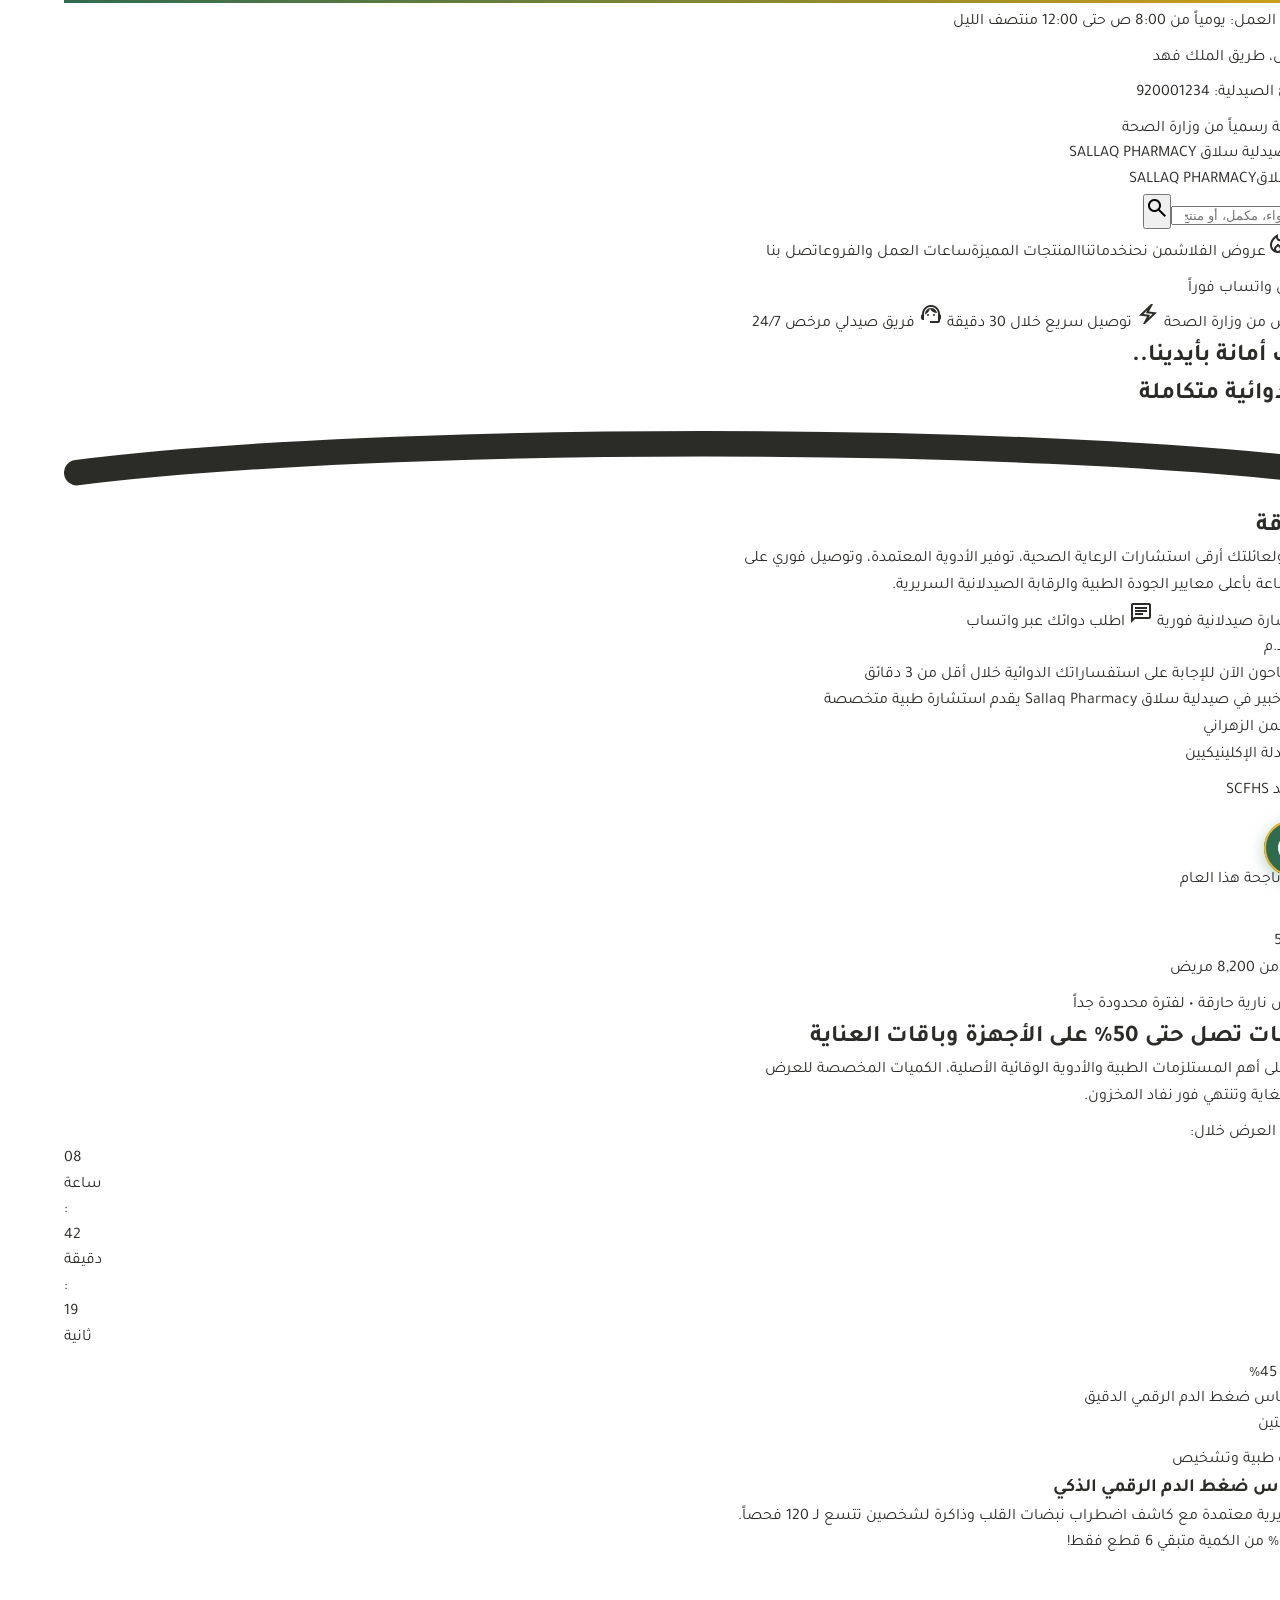
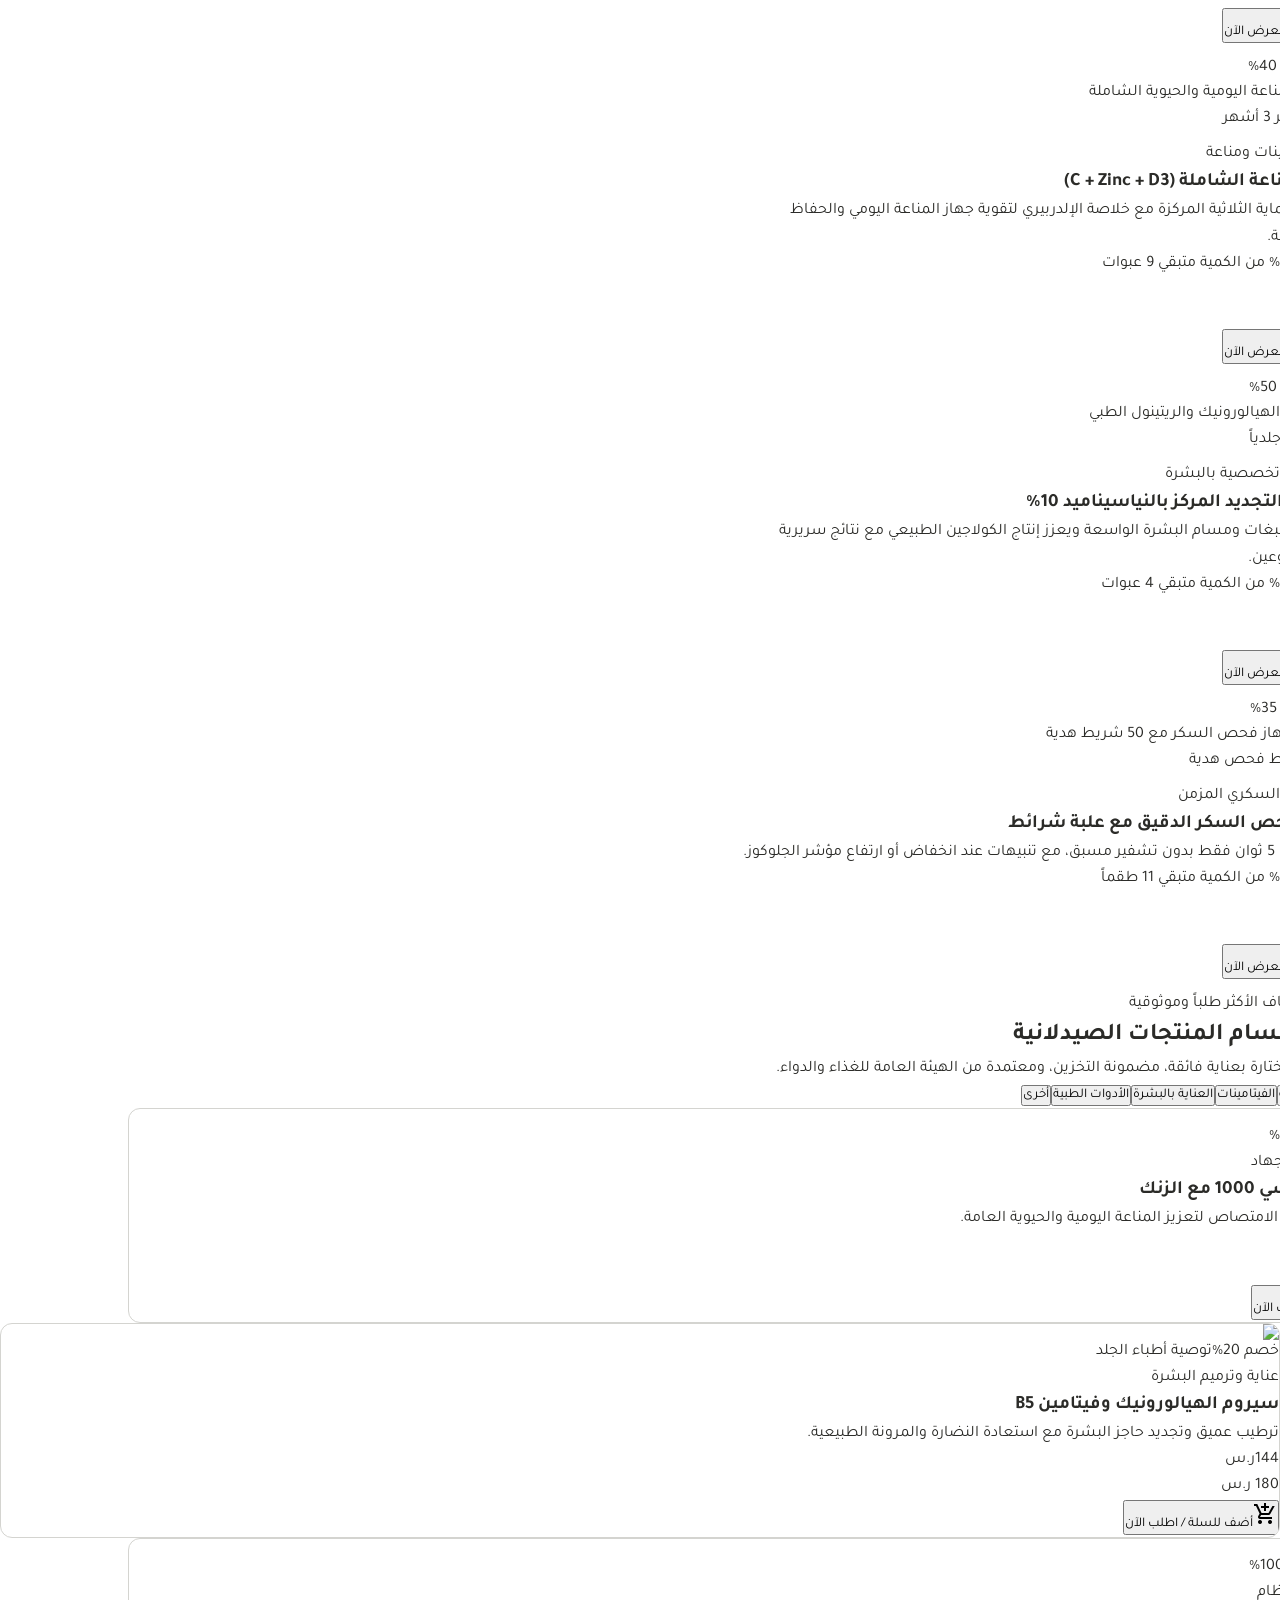
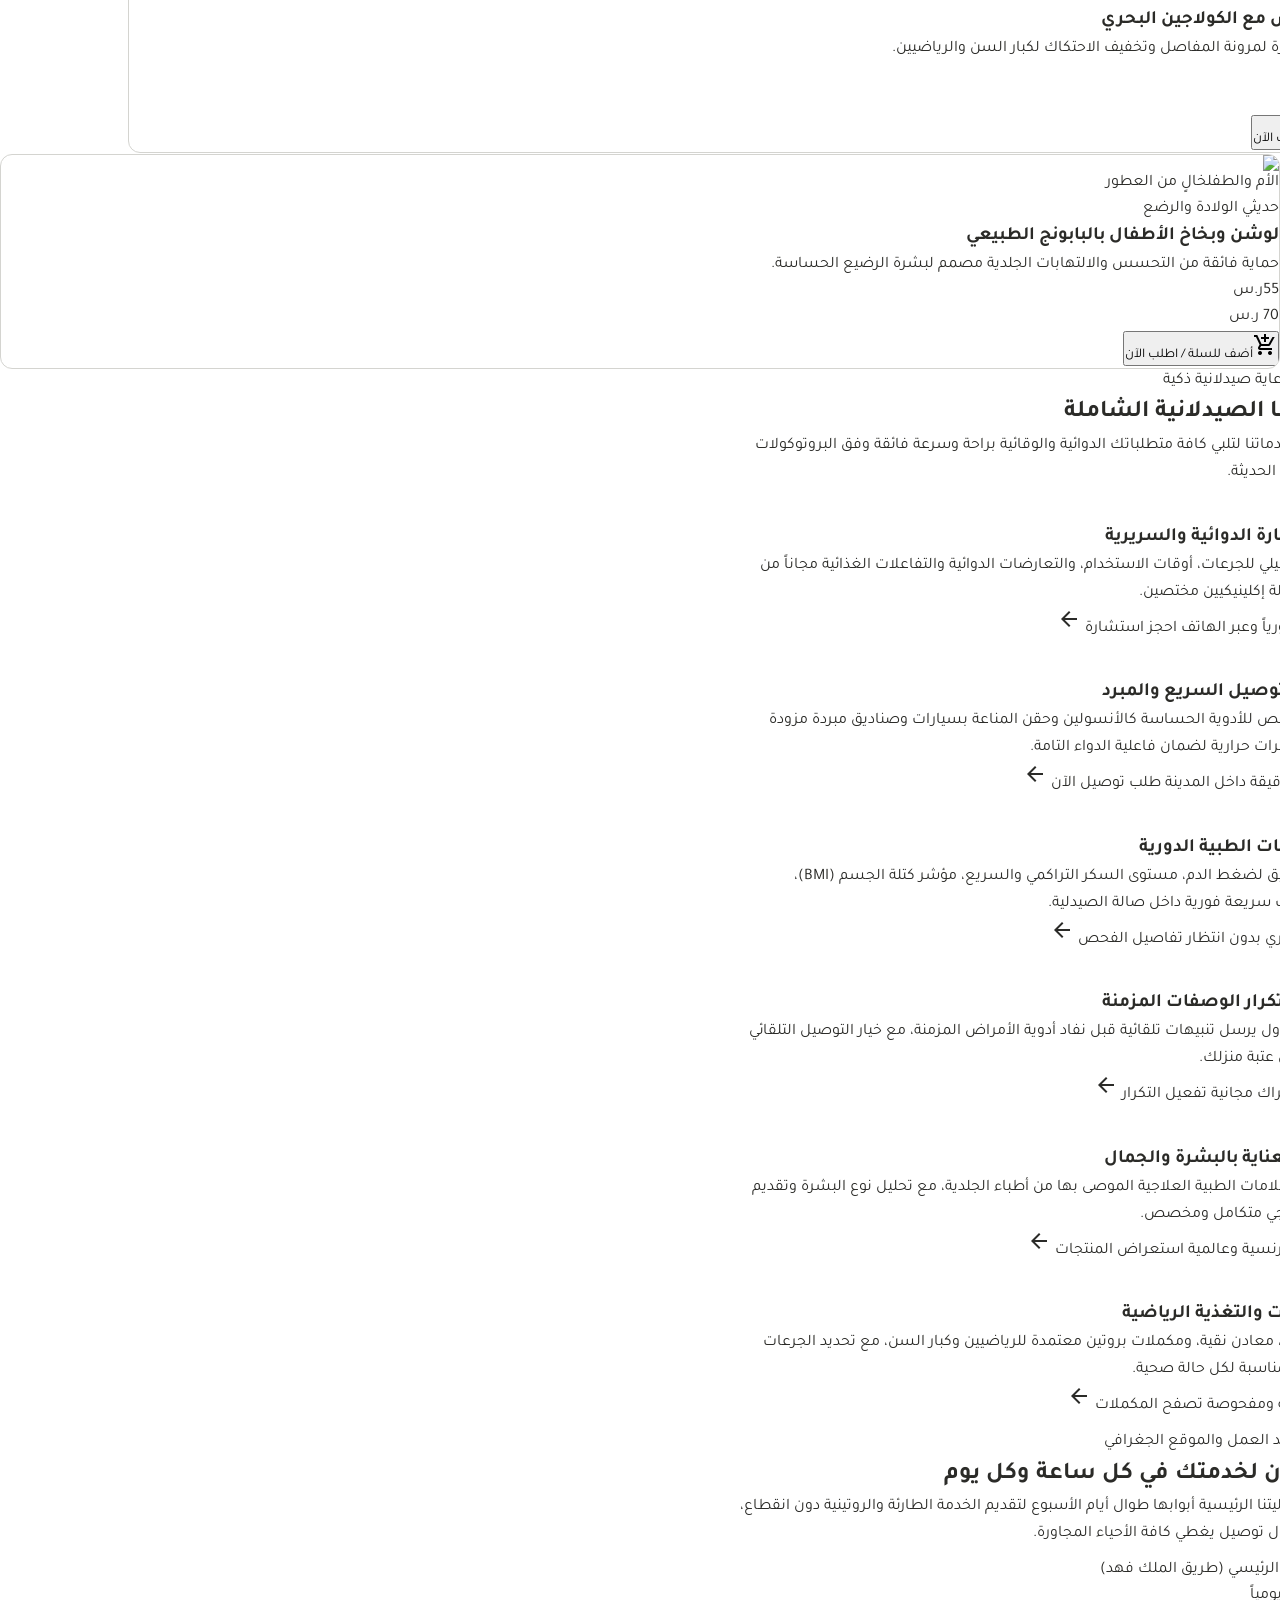
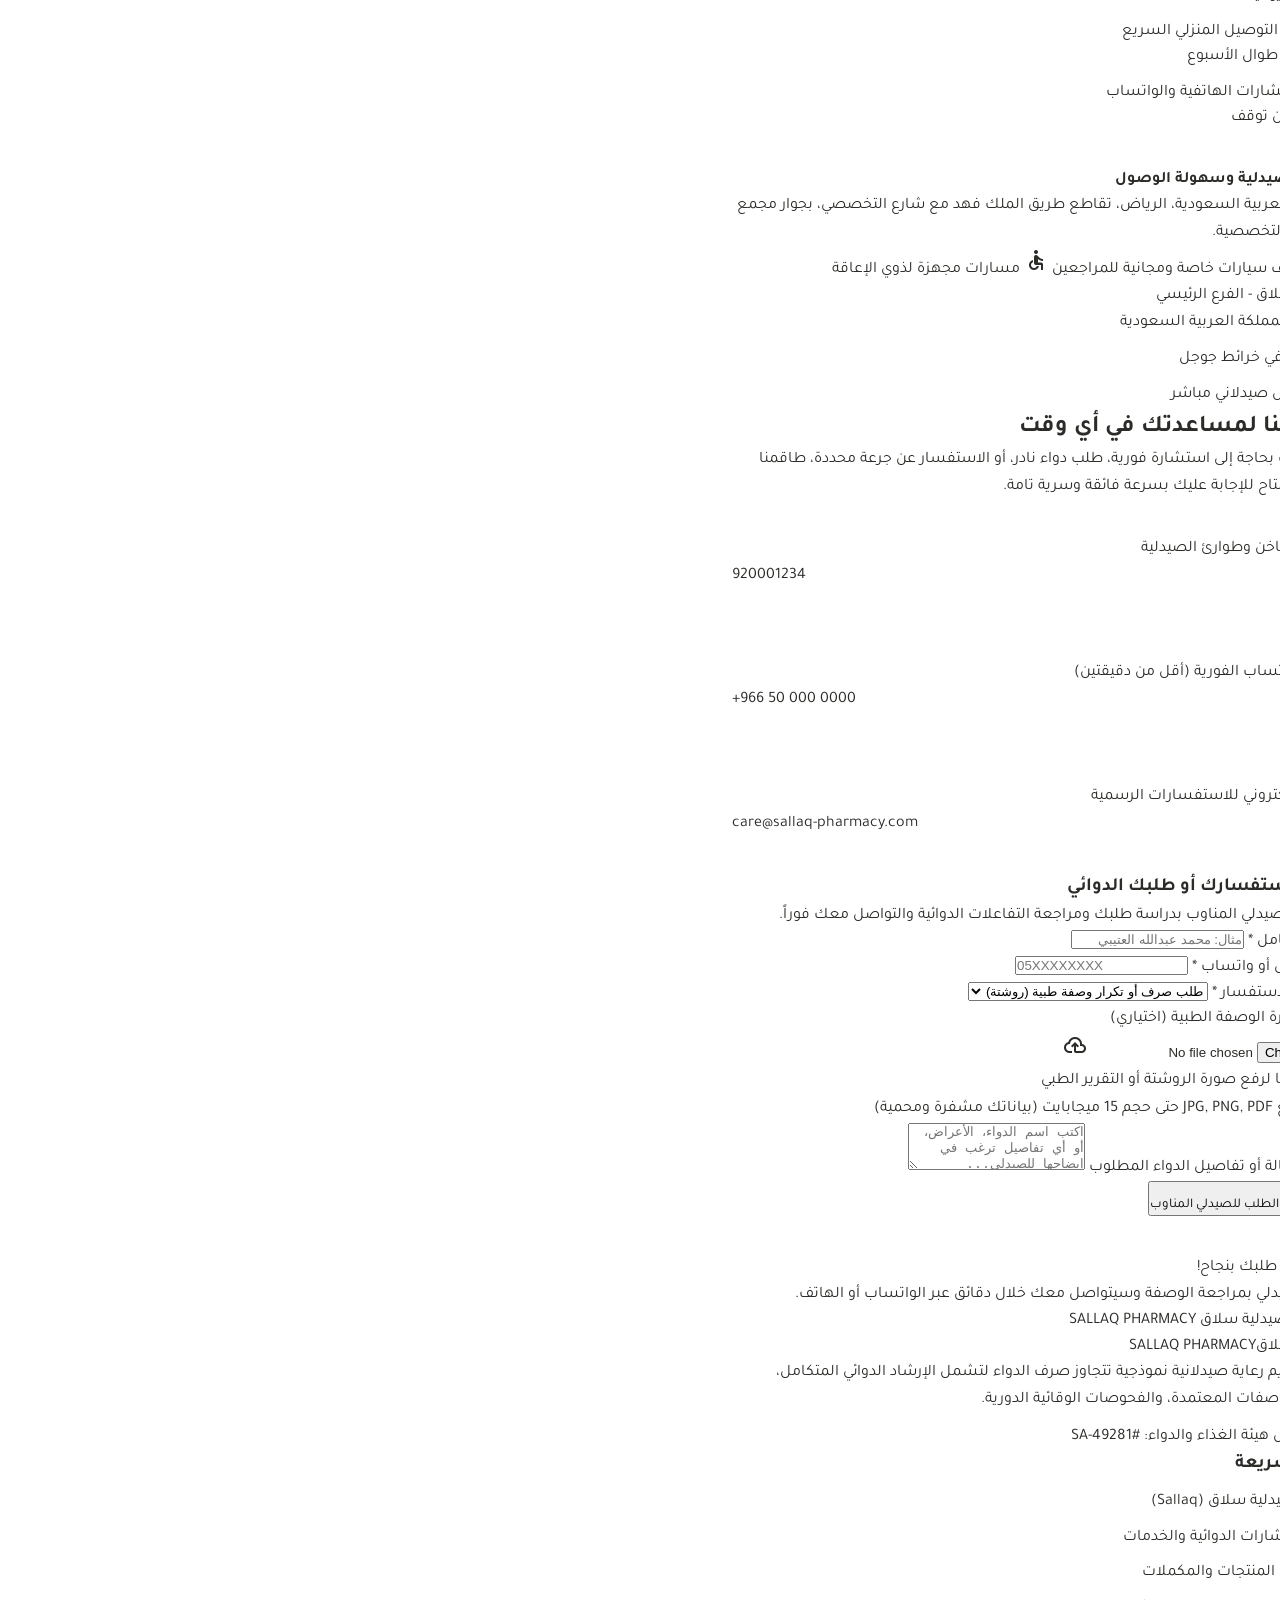
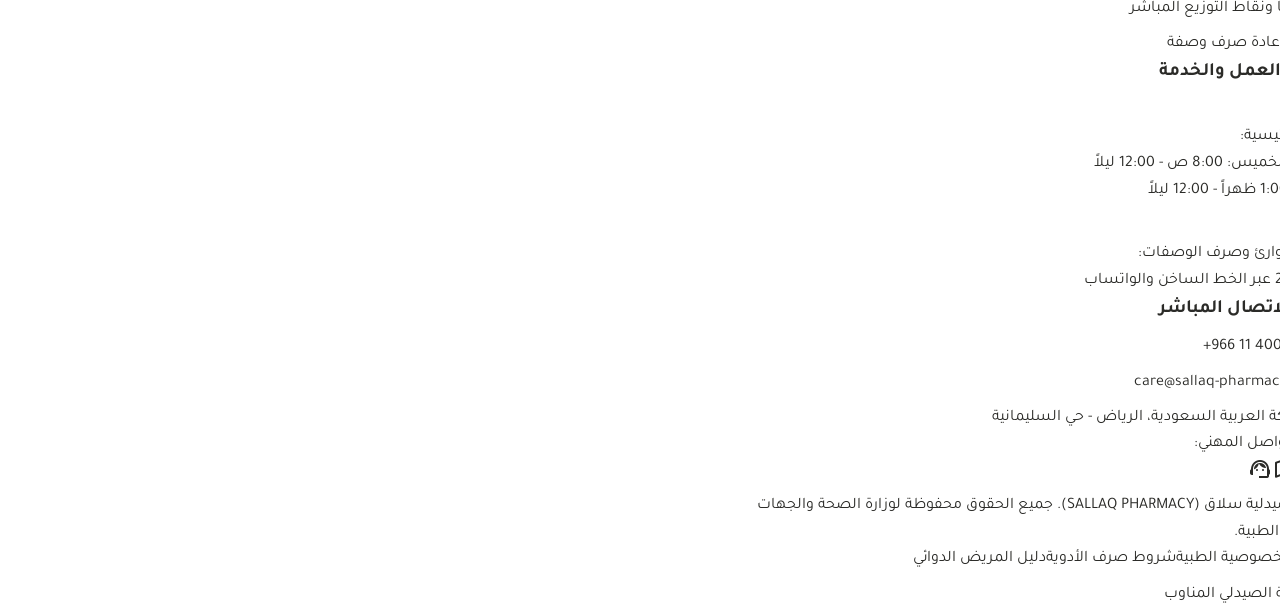
==== commit 4750cdbb: "fix-alternating-side-entrances" ====
--- a/index.html
+++ b/index.html
@@ -8,7 +8,7 @@
 <div class="max-w-7xl mx-auto px-margin-sm lg:px-margin relative z-10">
 <div class="grid grid-cols-1 lg:grid-cols-12 gap-gutter items-center">
 <!-- Hero Text Content -->
-<div class="lg:col-span-7 flex flex-col gap-space-md text-right">
+<div class="lg:col-span-7 flex flex-col gap-space-md text-right page-load-anim">
 <!-- Trust Badges Row -->
 <div class="flex flex-wrap items-center gap-space-xs">
 <span class="inline-flex items-center gap-1.5 px-space-sm py-1 rounded-full bg-secondary-container text-on-secondary-container font-label-sm text-label-sm shadow-sm">
@@ -123,7 +123,7 @@
 
   <div class="max-w-7xl mx-auto px-margin-sm lg:px-margin relative z-10">
     <!-- Flash Deal Header & Countdown Banner -->
-    <div class="rounded-3xl p-space-md sm:p-space-lg bg-gradient-to-tr from-on-background via-inverse-surface to-on-surface text-surface shadow-2xl border-2 border-tertiary-fixed-dim/40 mb-space-lg relative overflow-hidden">
+    <div class="rounded-3xl p-space-md sm:p-space-lg bg-gradient-to-tr from-on-background via-inverse-surface to-on-surface text-surface shadow-2xl border-2 border-tertiary-fixed-dim/40 mb-space-lg relative overflow-hidden animate-on-scroll slide-left">
       <!-- Fire decorative glow gradient overlay -->
       <div class="absolute -top-12 -left-12 w-64 h-64 bg-tertiary-container/30 rounded-full blur-2xl pointer-events-none"></div>
       <div class="absolute -bottom-12 -right-12 w-64 h-64 bg-tertiary/40 rounded-full blur-2xl pointer-events-none"></div>
@@ -381,14 +381,14 @@
       </div>
     </div>
   </div>
-</section><section class="w-full py-space-xl bg-surface-container-low" id="products-section"><div class="max-w-7xl mx-auto px-margin-sm lg:px-margin"><div class="flex flex-col md:flex-row md:items-end justify-between gap-space-md mb-space-xl"><div class="flex flex-col gap-space-xs"><span class="text-primary font-label-md text-label-md font-bold inline-flex items-center gap-1"><span class="material-symbols-outlined text-base">local_mall</span> الأصناف الأكثر طلباً وموثوقية</span><h2 class="font-headline-xl text-headline-xl text-on-surface font-bold">أهم أقسام المنتجات الصيدلانية</h2><p class="font-body-md text-body-md text-on-surface-variant">منتجات مختارة بعناية فائقة، مضمونة التخزين، ومعتمدة من الهيئة العامة للغذاء والدواء.</p></div><div class="flex items-center flex-wrap gap-space-xs bg-surface-container p-1 rounded-xl" id="product-tabs"><button class="product-tab-btn px-space-md py-2 rounded-lg font-label-md text-label-md bg-primary text-on-primary font-bold transition-all" onclick="filterProducts('all', this)" type="button">الكل</button><button class="product-tab-btn px-space-md py-2 rounded-lg font-label-md text-label-md text-on-surface-variant hover:text-on-surface transition-all" onclick="filterProducts('دواء', this)" type="button">الأدوية</button><button class="product-tab-btn px-space-md py-2 rounded-lg font-label-md text-label-md text-on-surface-variant hover:text-on-surface transition-all" onclick="filterProducts('فيتامين', this)" type="button">الفيتامينات</button><button class="product-tab-btn px-space-md py-2 rounded-lg font-label-md text-label-md text-on-surface-variant hover:text-on-surface transition-all" onclick="filterProducts('بشرة', this)" type="button">العناية بالبشرة</button><button class="product-tab-btn px-space-md py-2 rounded-lg font-label-md text-label-md text-on-surface-variant hover:text-on-surface transition-all" onclick="filterProducts('أدوات', this)" type="button">الأدوات الطبية</button><button class="product-tab-btn px-space-md py-2 rounded-lg font-label-md text-label-md text-on-surface-variant hover:text-on-surface transition-all" onclick="filterProducts('أخرى', this)" type="button">أخرى</button></div></div><div class="grid grid-cols-1 sm:grid-cols-2 lg:grid-cols-4 gap-gutter" id="products-grid"><div class="product-card group bg-surface-container-lowest rounded-2xl p-space-md shadow-sm hover:shadow-xl transition-all duration-300 flex flex-col justify-between" data-category="immunity"><div><div class="relative overflow-hidden rounded-xl bg-surface-container-low h-48 mb-space-md flex items-center justify-center"><img class="w-full h-full object-cover group-hover:scale-105 transition-transform duration-500" data-alt="A clean pharmaceutical white bottle of Vitamin C with Zinc and Elderberry extract on a clean clinical backdrop with soft emerald green lighting reflections and floating citrus water drops." src="https://lh3.googleusercontent.com/aida-public/[base64]"><span class="absolute top-2 right-2 px-2.5 py-1 rounded-full bg-tertiary-container text-on-tertiary font-label-sm text-label-sm font-bold shadow-sm">الأكثر طلباً</span><span class="absolute top-2 left-2 px-2 py-0.5 rounded-md bg-surface-container-lowest/90 backdrop-blur-sm text-primary font-label-sm text-label-sm">أصلي 100%</span></div><span class="text-on-surface-variant font-label-sm text-label-sm">المناعة ومقاومة الإجهاد</span><h3 class="font-headline-sm text-headline-sm text-on-surface font-bold mt-1 group-hover:text-primary transition-colors">مركب فيتامين سي 1000 مع الزنك</h3><p class="font-body-sm text-body-sm text-on-surface-variant mt-1 line-clamp-2">تركيبة فوارة سريعة الامتصاص لتعزيز المناعة اليومية والحيوية العامة.</p></div><div class="pt-space-md"><div class="flex items-center justify-between mb-space-sm"><div class="flex items-baseline gap-1"><span class="font-headline-md text-headline-md text-primary font-bold">68</span><span class="font-label-sm text-label-sm text-on-surface-variant">ر.س</span></div><span class="line-through text-on-surface-variant/60 font-label-sm text-label-sm">85 ر.س</span></div><button class="w-full bg-primary hover:bg-primary-container text-on-primary py-2.5 rounded-lg font-label-md text-label-md flex items-center justify-center gap-space-xs transition-colors shadow-sm" onclick="addToCart(this, 'مركب فيتامين سي')" type="button"><span class="material-symbols-outlined text-lg">add_shopping_cart</span><span class="">أضف للسلة / اطلب الآن</span></button></div></div><div class="product-card group bg-surface-container-lowest rounded-2xl p-space-md shadow-sm hover:shadow-xl transition-all duration-300 flex flex-col justify-between" data-category="skincare"><div><div class="relative overflow-hidden rounded-xl bg-surface-container-low h-48 mb-space-md flex items-center justify-center"><img class="w-full h-full object-cover group-hover:scale-105 transition-transform duration-500" data-alt="A modern medical skincare serum glass bottle with dropper with hyaluronic acid and niacinamide liquid on a hygienic clinical marble countertop with botanical green leaves." src="https://lh3.googleusercontent.com/aida-public/[base64]"><span class="absolute top-2 right-2 px-2.5 py-1 rounded-full bg-error-container text-on-error-container font-label-sm text-label-sm font-bold shadow-sm">خصم 20%</span><span class="absolute top-2 left-2 px-2 py-0.5 rounded-md bg-surface-container-lowest/90 backdrop-blur-sm text-primary font-label-sm text-label-sm">توصية أطباء الجلد</span></div><span class="text-on-surface-variant font-label-sm text-label-sm">عناية وترميم البشرة</span><h3 class="font-headline-sm text-headline-sm text-on-surface font-bold mt-1 group-hover:text-primary transition-colors">سيروم الهيالورونيك وفيتامين B5</h3><p class="font-body-sm text-body-sm text-on-surface-variant mt-1 line-clamp-2">ترطيب عميق وتجديد حاجز البشرة مع استعادة النضارة والمرونة الطبيعية.</p></div><div class="pt-space-md"><div class="flex items-center justify-between mb-space-sm"><div class="flex items-baseline gap-1"><span class="font-headline-md text-headline-md text-primary font-bold">144</span><span class="font-label-sm text-label-sm text-on-surface-variant">ر.س</span></div><span class="line-through text-on-surface-variant/60 font-label-sm text-label-sm">180 ر.س</span></div><button class="w-full bg-primary hover:bg-primary-container text-on-primary py-2.5 rounded-lg font-label-md text-label-md flex items-center justify-center gap-space-xs transition-colors shadow-sm" onclick="addToCart(this, 'سيروم الهيالورونيك')" type="button"><span class="material-symbols-outlined text-lg">add_shopping_cart</span><span class="">أضف للسلة / اطلب الآن</span></button></div></div><div class="product-card group bg-surface-container-lowest rounded-2xl p-space-md shadow-sm hover:shadow-xl transition-all duration-300 flex flex-col justify-between" data-category="seniors"><div><div class="relative overflow-hidden rounded-xl bg-surface-container-low h-48 mb-space-md flex items-center justify-center"><img class="w-full h-full object-cover group-hover:scale-105 transition-transform duration-500" data-alt="High quality joint health supplement pills bottle with omega 3, glucosamine and chondroitin capsules neatly arranged on a clean teal and white medical studio presentation." src="https://lh3.googleusercontent.com/aida-public/[base64]"><span class="absolute top-2 right-2 px-2.5 py-1 rounded-full bg-secondary-container text-on-secondary-container font-label-sm text-label-sm font-bold shadow-sm">صحة كبار السن</span><span class="absolute top-2 left-2 px-2 py-0.5 rounded-md bg-surface-container-lowest/90 backdrop-blur-sm text-primary font-label-sm text-label-sm">نقي 100%</span></div><span class="text-on-surface-variant font-label-sm text-label-sm">دعم المفاصل والعظام</span><h3 class="font-headline-sm text-headline-sm text-on-surface font-bold mt-1 group-hover:text-primary transition-colors">جلوكوزامين بلس مع الكولاجين البحري</h3><p class="font-body-sm text-body-sm text-on-surface-variant mt-1 line-clamp-2">تركيبة علاجية متطورة لمرونة المفاصل وتخفيف الاحتكاك لكبار السن والرياضيين.</p></div><div class="pt-space-md"><div class="flex items-center justify-between mb-space-sm"><div class="flex items-baseline gap-1"><span class="font-headline-md text-headline-md text-primary font-bold">120</span><span class="font-label-sm text-label-sm text-on-surface-variant">ر.س</span></div><span class="line-through text-on-surface-variant/60 font-label-sm text-label-sm">150 ر.س</span></div><button class="w-full bg-primary hover:bg-primary-container text-on-primary py-2.5 rounded-lg font-label-md text-label-md flex items-center justify-center gap-space-xs transition-colors shadow-sm" onclick="addToCart(this, 'جلوكوزامين بلس')" type="button"><span class="material-symbols-outlined text-lg">add_shopping_cart</span><span class="">أضف للسلة / اطلب الآن</span></button></div></div><div class="product-card group bg-surface-container-lowest rounded-2xl p-space-md shadow-sm hover:shadow-xl transition-all duration-300 flex flex-col justify-between" data-category="baby"><div><div class="relative overflow-hidden rounded-xl bg-surface-container-low h-48 mb-space-md flex items-center justify-center"><img class="w-full h-full object-cover group-hover:scale-105 transition-transform duration-500" data-alt="Organic gentle baby care lotion and moisturizing wash bottle with chamomile and natural calendula extract next to soft cotton towels in a luminous bright nursery setting." src="https://lh3.googleusercontent.com/aida-public/[base64]"><span class="absolute top-2 right-2 px-2.5 py-1 rounded-full bg-secondary-container text-on-secondary-container font-label-sm text-label-sm font-bold shadow-sm">الأم والطفل</span><span class="absolute top-2 left-2 px-2 py-0.5 rounded-md bg-surface-container-lowest/90 backdrop-blur-sm text-primary font-label-sm text-label-sm">خالٍ من العطور</span></div><span class="text-on-surface-variant font-label-sm text-label-sm">حديثي الولادة والرضع</span><h3 class="font-headline-sm text-headline-sm text-on-surface font-bold mt-1 group-hover:text-primary transition-colors">لوشن وبخاخ الأطفال بالبابونج الطبيعي</h3><p class="font-body-sm text-body-sm text-on-surface-variant mt-1 line-clamp-2">حماية فائقة من التحسس والالتهابات الجلدية مصمم لبشرة الرضيع الحساسة.</p></div><div class="pt-space-md"><div class="flex items-center justify-between mb-space-sm"><div class="flex items-baseline gap-1"><span class="font-headline-md text-headline-md text-primary font-bold">55</span><span class="font-label-sm text-label-sm text-on-surface-variant">ر.س</span></div><span class="line-through text-on-surface-variant/60 font-label-sm text-label-sm">70 ر.س</span></div><button class="w-full bg-primary hover:bg-primary-container text-on-primary py-2.5 rounded-lg font-label-md text-label-md flex items-center justify-center gap-space-xs transition-colors shadow-sm" onclick="addToCart(this, 'لوشن الأطفال بالبابونج')" type="button"><span class="material-symbols-outlined text-lg">add_shopping_cart</span><span class="">أضف للسلة / اطلب الآن</span></button></div></div></div></div></section>
+</section><section class="w-full py-space-xl bg-surface-container-low" id="products-section"><div class="max-w-7xl mx-auto px-margin-sm lg:px-margin"><div class="flex flex-col md:flex-row md:items-end justify-between gap-space-md mb-space-xl animate-on-scroll slide-right"><div class="flex flex-col gap-space-xs"><span class="text-primary font-label-md text-label-md font-bold inline-flex items-center gap-1"><span class="material-symbols-outlined text-base">local_mall</span> الأصناف الأكثر طلباً وموثوقية</span><h2 class="font-headline-xl text-headline-xl text-on-surface font-bold">أهم أقسام المنتجات الصيدلانية</h2><p class="font-body-md text-body-md text-on-surface-variant">منتجات مختارة بعناية فائقة، مضمونة التخزين، ومعتمدة من الهيئة العامة للغذاء والدواء.</p></div><div class="flex items-center flex-wrap gap-space-xs bg-surface-container p-1 rounded-xl" id="product-tabs"><button class="product-tab-btn px-space-md py-2 rounded-lg font-label-md text-label-md bg-primary text-on-primary font-bold transition-all" onclick="filterProducts('all', this)" type="button">الكل</button><button class="product-tab-btn px-space-md py-2 rounded-lg font-label-md text-label-md text-on-surface-variant hover:text-on-surface transition-all" onclick="filterProducts('دواء', this)" type="button">الأدوية</button><button class="product-tab-btn px-space-md py-2 rounded-lg font-label-md text-label-md text-on-surface-variant hover:text-on-surface transition-all" onclick="filterProducts('فيتامين', this)" type="button">الفيتامينات</button><button class="product-tab-btn px-space-md py-2 rounded-lg font-label-md text-label-md text-on-surface-variant hover:text-on-surface transition-all" onclick="filterProducts('بشرة', this)" type="button">العناية بالبشرة</button><button class="product-tab-btn px-space-md py-2 rounded-lg font-label-md text-label-md text-on-surface-variant hover:text-on-surface transition-all" onclick="filterProducts('أدوات', this)" type="button">الأدوات الطبية</button><button class="product-tab-btn px-space-md py-2 rounded-lg font-label-md text-label-md text-on-surface-variant hover:text-on-surface transition-all" onclick="filterProducts('أخرى', this)" type="button">أخرى</button></div></div><div class="grid grid-cols-1 sm:grid-cols-2 lg:grid-cols-4 gap-gutter" id="products-grid"><div class="product-card group bg-surface-container-lowest rounded-2xl p-space-md shadow-sm hover:shadow-xl transition-all duration-300 flex flex-col justify-between" data-category="immunity"><div><div class="relative overflow-hidden rounded-xl bg-surface-container-low h-48 mb-space-md flex items-center justify-center"><img class="w-full h-full object-cover group-hover:scale-105 transition-transform duration-500" data-alt="A clean pharmaceutical white bottle of Vitamin C with Zinc and Elderberry extract on a clean clinical backdrop with soft emerald green lighting reflections and floating citrus water drops." src="https://lh3.googleusercontent.com/aida-public/[base64]"><span class="absolute top-2 right-2 px-2.5 py-1 rounded-full bg-tertiary-container text-on-tertiary font-label-sm text-label-sm font-bold shadow-sm">الأكثر طلباً</span><span class="absolute top-2 left-2 px-2 py-0.5 rounded-md bg-surface-container-lowest/90 backdrop-blur-sm text-primary font-label-sm text-label-sm">أصلي 100%</span></div><span class="text-on-surface-variant font-label-sm text-label-sm">المناعة ومقاومة الإجهاد</span><h3 class="font-headline-sm text-headline-sm text-on-surface font-bold mt-1 group-hover:text-primary transition-colors">مركب فيتامين سي 1000 مع الزنك</h3><p class="font-body-sm text-body-sm text-on-surface-variant mt-1 line-clamp-2">تركيبة فوارة سريعة الامتصاص لتعزيز المناعة اليومية والحيوية العامة.</p></div><div class="pt-space-md"><div class="flex items-center justify-between mb-space-sm"><div class="flex items-baseline gap-1"><span class="font-headline-md text-headline-md text-primary font-bold">68</span><span class="font-label-sm text-label-sm text-on-surface-variant">ر.س</span></div><span class="line-through text-on-surface-variant/60 font-label-sm text-label-sm">85 ر.س</span></div><button class="w-full bg-primary hover:bg-primary-container text-on-primary py-2.5 rounded-lg font-label-md text-label-md flex items-center justify-center gap-space-xs transition-colors shadow-sm" onclick="addToCart(this, 'مركب فيتامين سي')" type="button"><span class="material-symbols-outlined text-lg">add_shopping_cart</span><span class="">أضف للسلة / اطلب الآن</span></button></div></div><div class="product-card group bg-surface-container-lowest rounded-2xl p-space-md shadow-sm hover:shadow-xl transition-all duration-300 flex flex-col justify-between" data-category="skincare"><div><div class="relative overflow-hidden rounded-xl bg-surface-container-low h-48 mb-space-md flex items-center justify-center"><img class="w-full h-full object-cover group-hover:scale-105 transition-transform duration-500" data-alt="A modern medical skincare serum glass bottle with dropper with hyaluronic acid and niacinamide liquid on a hygienic clinical marble countertop with botanical green leaves." src="https://lh3.googleusercontent.com/aida-public/[base64]"><span class="absolute top-2 right-2 px-2.5 py-1 rounded-full bg-error-container text-on-error-container font-label-sm text-label-sm font-bold shadow-sm">خصم 20%</span><span class="absolute top-2 left-2 px-2 py-0.5 rounded-md bg-surface-container-lowest/90 backdrop-blur-sm text-primary font-label-sm text-label-sm">توصية أطباء الجلد</span></div><span class="text-on-surface-variant font-label-sm text-label-sm">عناية وترميم البشرة</span><h3 class="font-headline-sm text-headline-sm text-on-surface font-bold mt-1 group-hover:text-primary transition-colors">سيروم الهيالورونيك وفيتامين B5</h3><p class="font-body-sm text-body-sm text-on-surface-variant mt-1 line-clamp-2">ترطيب عميق وتجديد حاجز البشرة مع استعادة النضارة والمرونة الطبيعية.</p></div><div class="pt-space-md"><div class="flex items-center justify-between mb-space-sm"><div class="flex items-baseline gap-1"><span class="font-headline-md text-headline-md text-primary font-bold">144</span><span class="font-label-sm text-label-sm text-on-surface-variant">ر.س</span></div><span class="line-through text-on-surface-variant/60 font-label-sm text-label-sm">180 ر.س</span></div><button class="w-full bg-primary hover:bg-primary-container text-on-primary py-2.5 rounded-lg font-label-md text-label-md flex items-center justify-center gap-space-xs transition-colors shadow-sm" onclick="addToCart(this, 'سيروم الهيالورونيك')" type="button"><span class="material-symbols-outlined text-lg">add_shopping_cart</span><span class="">أضف للسلة / اطلب الآن</span></button></div></div><div class="product-card group bg-surface-container-lowest rounded-2xl p-space-md shadow-sm hover:shadow-xl transition-all duration-300 flex flex-col justify-between" data-category="seniors"><div><div class="relative overflow-hidden rounded-xl bg-surface-container-low h-48 mb-space-md flex items-center justify-center"><img class="w-full h-full object-cover group-hover:scale-105 transition-transform duration-500" data-alt="High quality joint health supplement pills bottle with omega 3, glucosamine and chondroitin capsules neatly arranged on a clean teal and white medical studio presentation." src="https://lh3.googleusercontent.com/aida-public/[base64]"><span class="absolute top-2 right-2 px-2.5 py-1 rounded-full bg-secondary-container text-on-secondary-container font-label-sm text-label-sm font-bold shadow-sm">صحة كبار السن</span><span class="absolute top-2 left-2 px-2 py-0.5 rounded-md bg-surface-container-lowest/90 backdrop-blur-sm text-primary font-label-sm text-label-sm">نقي 100%</span></div><span class="text-on-surface-variant font-label-sm text-label-sm">دعم المفاصل والعظام</span><h3 class="font-headline-sm text-headline-sm text-on-surface font-bold mt-1 group-hover:text-primary transition-colors">جلوكوزامين بلس مع الكولاجين البحري</h3><p class="font-body-sm text-body-sm text-on-surface-variant mt-1 line-clamp-2">تركيبة علاجية متطورة لمرونة المفاصل وتخفيف الاحتكاك لكبار السن والرياضيين.</p></div><div class="pt-space-md"><div class="flex items-center justify-between mb-space-sm"><div class="flex items-baseline gap-1"><span class="font-headline-md text-headline-md text-primary font-bold">120</span><span class="font-label-sm text-label-sm text-on-surface-variant">ر.س</span></div><span class="line-through text-on-surface-variant/60 font-label-sm text-label-sm">150 ر.س</span></div><button class="w-full bg-primary hover:bg-primary-container text-on-primary py-2.5 rounded-lg font-label-md text-label-md flex items-center justify-center gap-space-xs transition-colors shadow-sm" onclick="addToCart(this, 'جلوكوزامين بلس')" type="button"><span class="material-symbols-outlined text-lg">add_shopping_cart</span><span class="">أضف للسلة / اطلب الآن</span></button></div></div><div class="product-card group bg-surface-container-lowest rounded-2xl p-space-md shadow-sm hover:shadow-xl transition-all duration-300 flex flex-col justify-between" data-category="baby"><div><div class="relative overflow-hidden rounded-xl bg-surface-container-low h-48 mb-space-md flex items-center justify-center"><img class="w-full h-full object-cover group-hover:scale-105 transition-transform duration-500" data-alt="Organic gentle baby care lotion and moisturizing wash bottle with chamomile and natural calendula extract next to soft cotton towels in a luminous bright nursery setting." src="https://lh3.googleusercontent.com/aida-public/[base64]"><span class="absolute top-2 right-2 px-2.5 py-1 rounded-full bg-secondary-container text-on-secondary-container font-label-sm text-label-sm font-bold shadow-sm">الأم والطفل</span><span class="absolute top-2 left-2 px-2 py-0.5 rounded-md bg-surface-container-lowest/90 backdrop-blur-sm text-primary font-label-sm text-label-sm">خالٍ من العطور</span></div><span class="text-on-surface-variant font-label-sm text-label-sm">حديثي الولادة والرضع</span><h3 class="font-headline-sm text-headline-sm text-on-surface font-bold mt-1 group-hover:text-primary transition-colors">لوشن وبخاخ الأطفال بالبابونج الطبيعي</h3><p class="font-body-sm text-body-sm text-on-surface-variant mt-1 line-clamp-2">حماية فائقة من التحسس والالتهابات الجلدية مصمم لبشرة الرضيع الحساسة.</p></div><div class="pt-space-md"><div class="flex items-center justify-between mb-space-sm"><div class="flex items-baseline gap-1"><span class="font-headline-md text-headline-md text-primary font-bold">55</span><span class="font-label-sm text-label-sm text-on-surface-variant">ر.س</span></div><span class="line-through text-on-surface-variant/60 font-label-sm text-label-sm">70 ر.س</span></div><button class="w-full bg-primary hover:bg-primary-container text-on-primary py-2.5 rounded-lg font-label-md text-label-md flex items-center justify-center gap-space-xs transition-colors shadow-sm" onclick="addToCart(this, 'لوشن الأطفال بالبابونج')" type="button"><span class="material-symbols-outlined text-lg">add_shopping_cart</span><span class="">أضف للسلة / اطلب الآن</span></button></div></div></div></div></section>
 <!-- 2. ABOUT US SECTION WITH INTERACTIVE METRICS -->
 
 <!-- 3. SERVICES SECTION (6 Bespoke Interactive Cards) -->
 <section class="w-full py-space-xl bg-surface-container-low" id="services-section">
 <div class="max-w-7xl mx-auto px-margin-sm lg:px-margin">
 <!-- Section Header -->
-<div class="text-center max-w-3xl mx-auto mb-space-xl flex flex-col items-center gap-space-xs">
+<div class="text-center max-w-3xl mx-auto mb-space-xl flex flex-col items-center gap-space-xs animate-on-scroll slide-left">
 <span class="px-space-md py-1 rounded-full bg-secondary-container text-on-secondary-container font-label-md text-label-md font-bold">
           منظومة رعاية صيدلانية ذكية
         </span>
@@ -529,7 +529,7 @@
 <div class="max-w-7xl mx-auto px-margin-sm lg:px-margin">
 <div class="grid grid-cols-1 lg:grid-cols-12 gap-gutter items-start">
 <!-- Schedule and Contact Details -->
-<div class="lg:col-span-6 flex flex-col gap-space-md">
+<div class="lg:col-span-6 flex flex-col gap-space-md animate-on-scroll slide-right">
 <div class="inline-flex items-center gap-space-xs text-primary font-label-lg text-label-lg font-bold">
 <span class="material-symbols-outlined text-xl">access_time_filled</span>
 <span class="">مواعيد العمل والموقع الجغرافي</span>
@@ -605,7 +605,7 @@
 <div class="max-w-7xl mx-auto px-margin-sm lg:px-margin">
 <div class="grid grid-cols-1 lg:grid-cols-12 gap-gutter items-start">
 <!-- Left Side: Channels & Direct Actions -->
-<div class="lg:col-span-5 flex flex-col gap-space-md">
+<div class="lg:col-span-5 flex flex-col gap-space-md animate-on-scroll slide-left">
 <div class="inline-flex items-center gap-space-xs text-primary font-label-lg text-label-lg font-bold">
 <span class="material-symbols-outlined text-xl">contact_support</span>
 <span class="">تواصل صيدلاني مباشر</span>
--- a/style.css
+++ b/style.css
@@ -665,14 +665,20 @@
   opacity:1;
   transform:none;
 }
-.slide-left { transform:translateX(30px) }
+.slide-left { transform:translateX(64px) }
 .slide-left.reveal { transform:none }
-.slide-right { transform:translateX(-30px) }
+.slide-right { transform:translateX(-64px) }
 .slide-right.reveal { transform:none }
 .scale-in { transform:scale(.92) }
 .scale-in.reveal { transform:none }
 .fade-up { transform:translateY(20px) }
 .fade-up.reveal { transform:none }
+
+/* Alternating side entrances for product cards: odd from right, even from left */
+#products-grid > .product-card:nth-child(odd) { transform:translateX(64px) }
+#products-grid > .product-card:nth-child(even) { transform:translateX(-64px) }
+#products-grid > .product-card.reveal:nth-child(odd),
+#products-grid > .product-card.reveal:nth-child(even) { transform:none }
 
 /* Page load stagger */
 .page-load-anim {
@@ -944,9 +950,9 @@
   transition: opacity .6s cubic-bezier(.4,0,.2,1), transform .6s cubic-bezier(.4,0,.2,1);
 }
 .animate-on-scroll.reveal { opacity: 1; transform: none; }
-.slide-left { transform: translateX(30px); }
+.slide-left { transform: translateX(64px); }
 .slide-left.reveal { transform: none; }
-.slide-right { transform: translateX(-30px); }
+.slide-right { transform: translateX(-64px); }
 .slide-right.reveal { transform: none; }
 .scale-in { transform: scale(.92); }
 .scale-in.reveal { transform: none; }
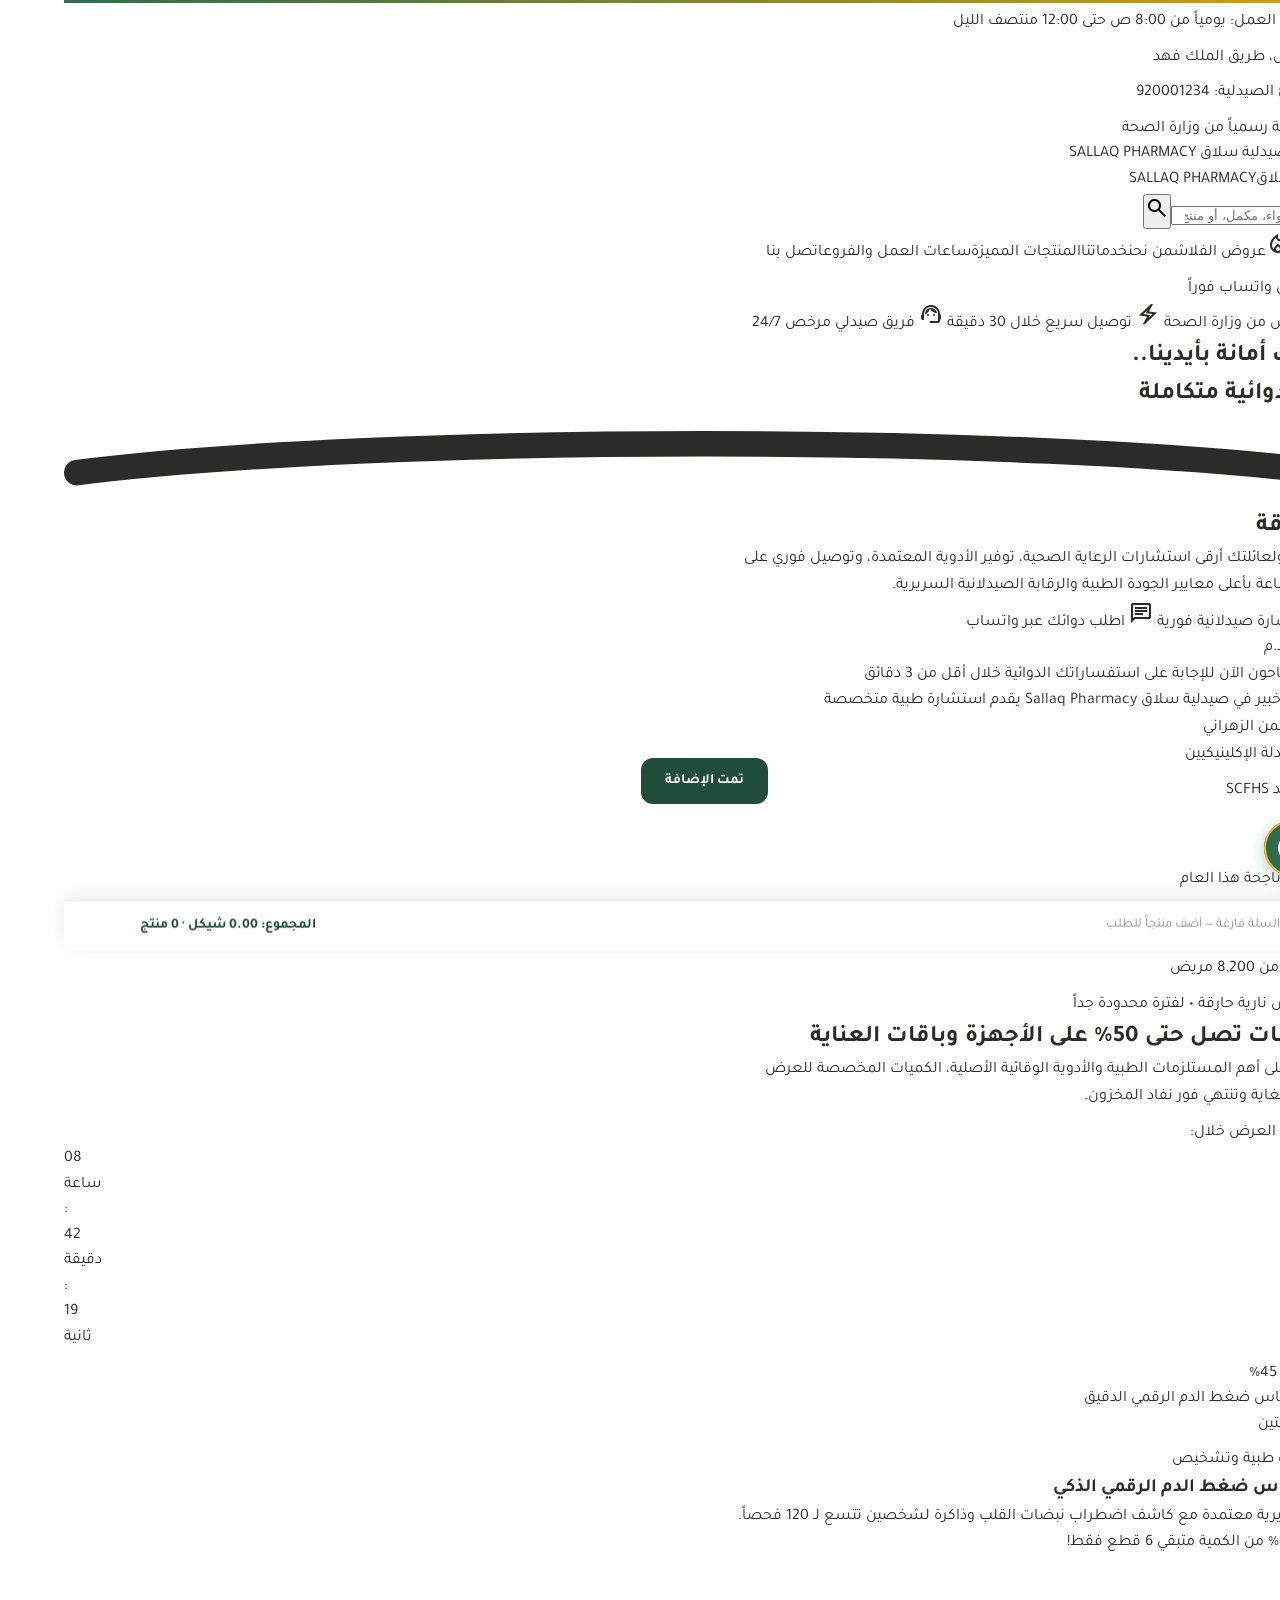
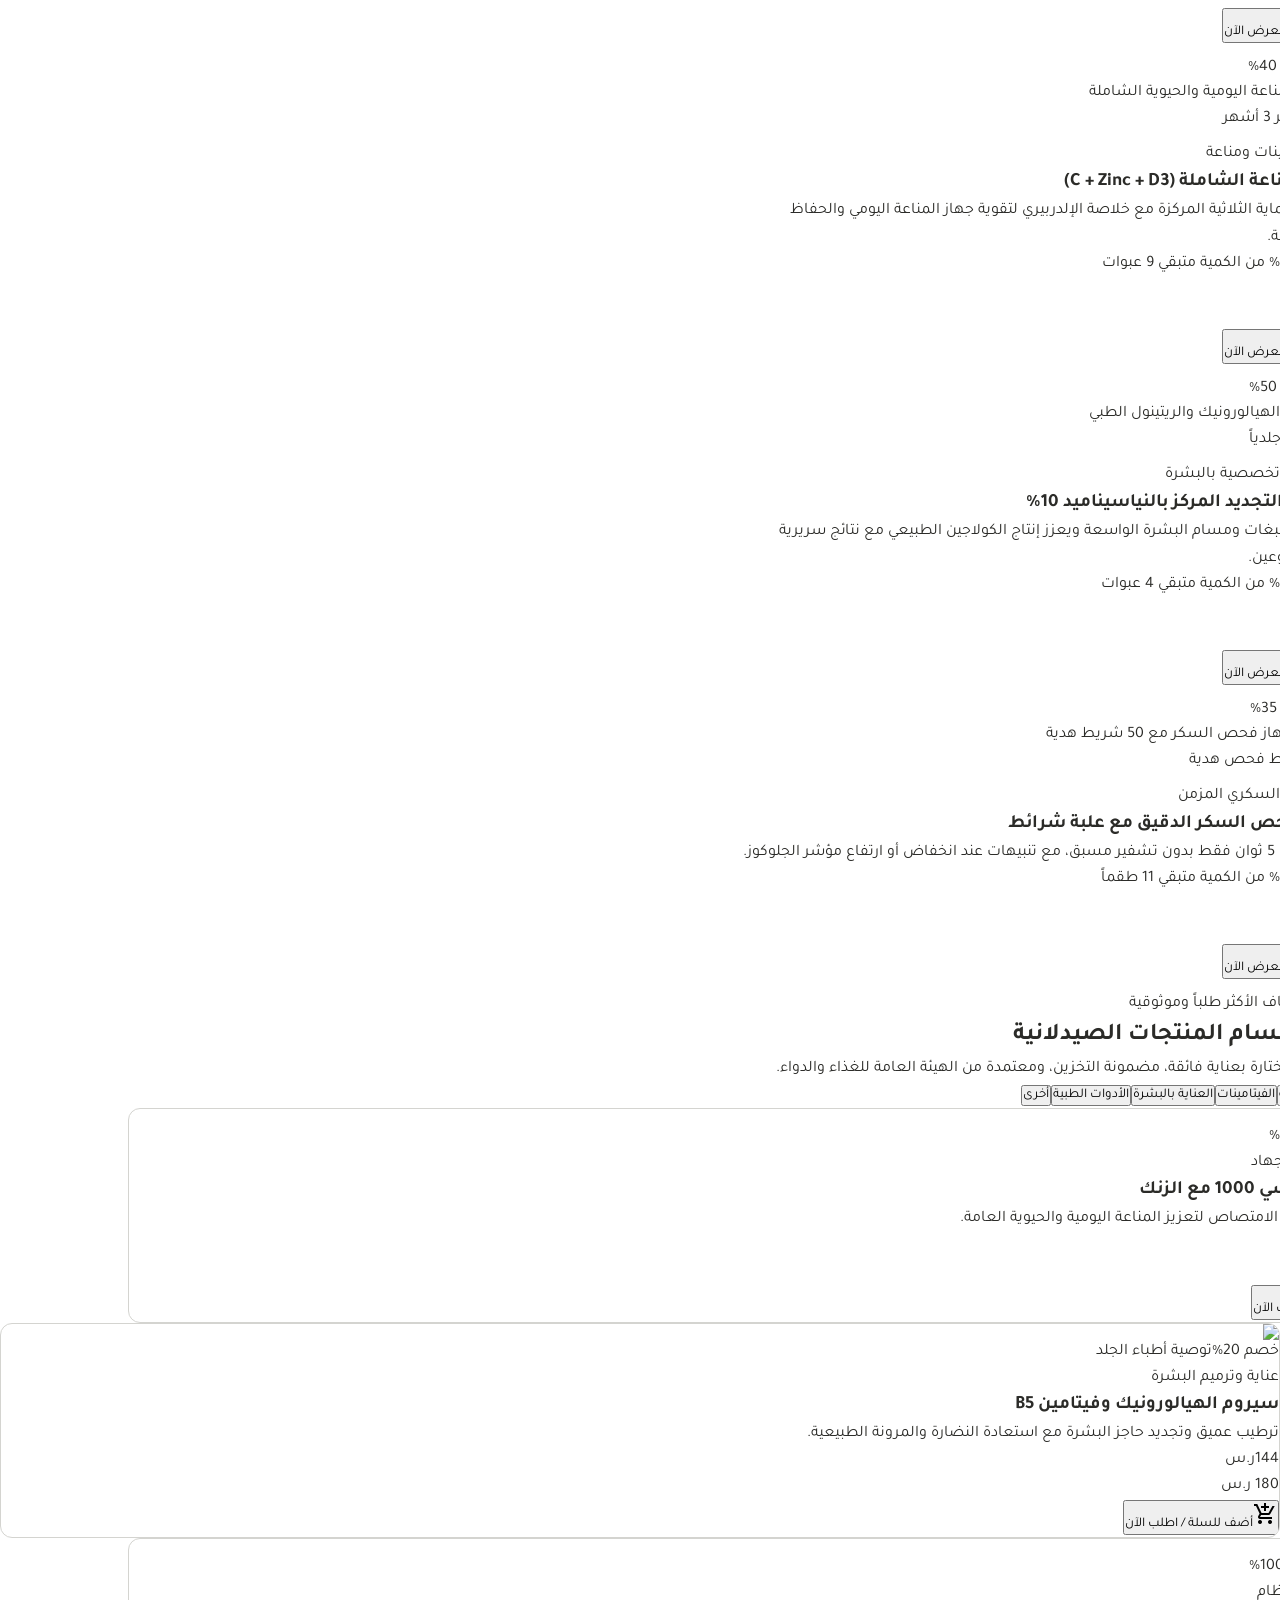
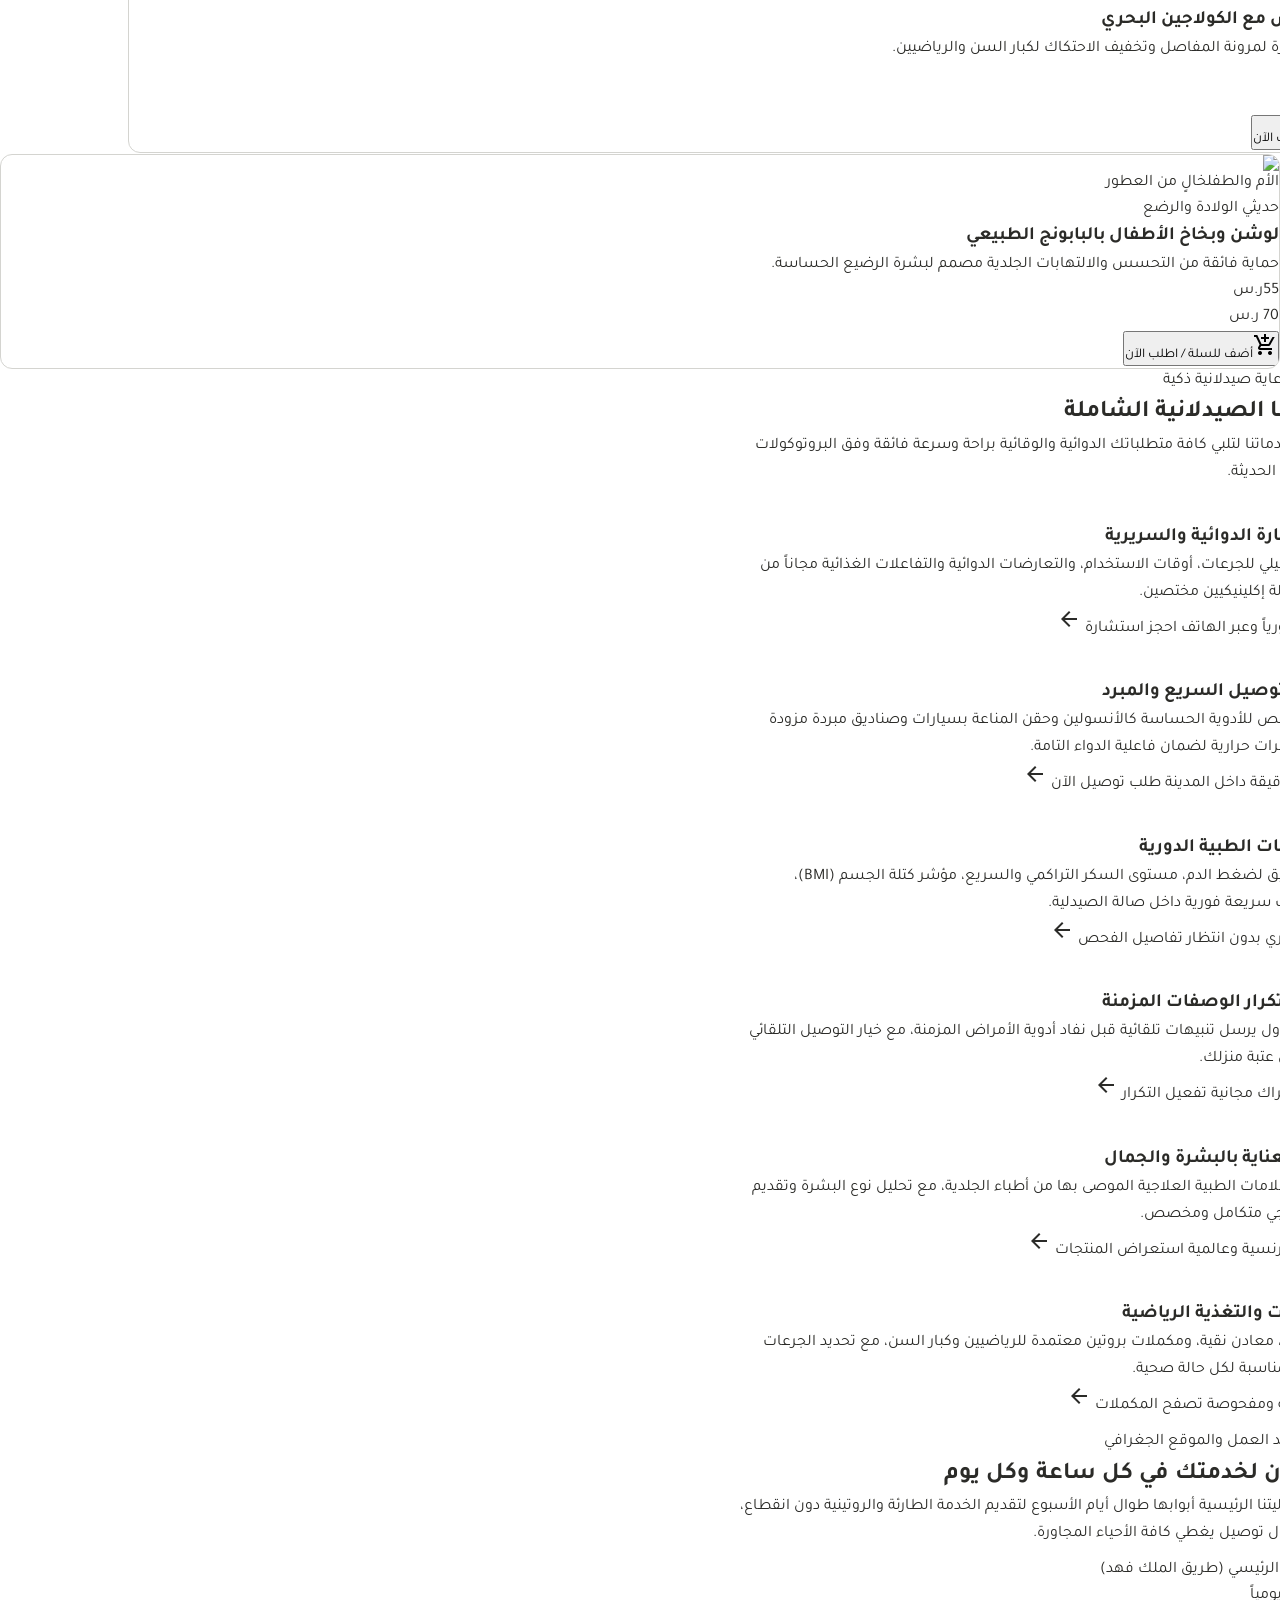
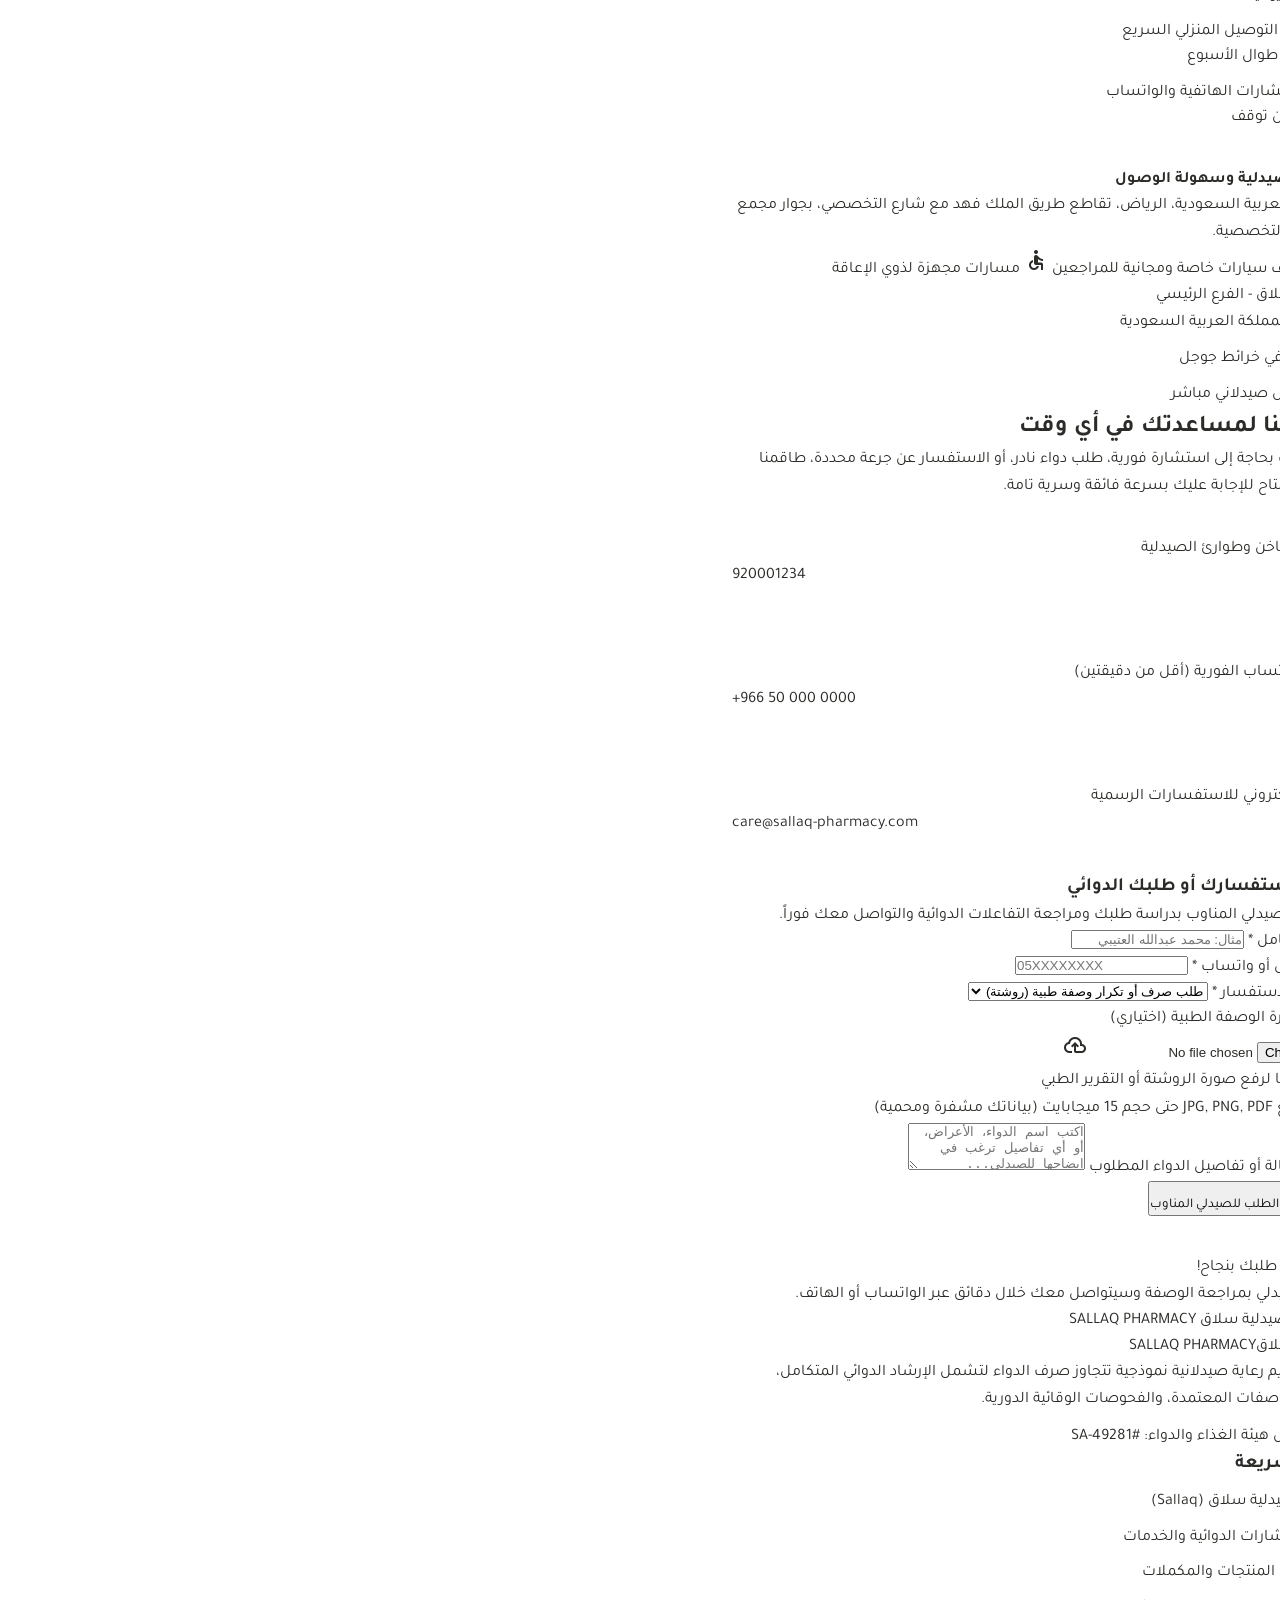
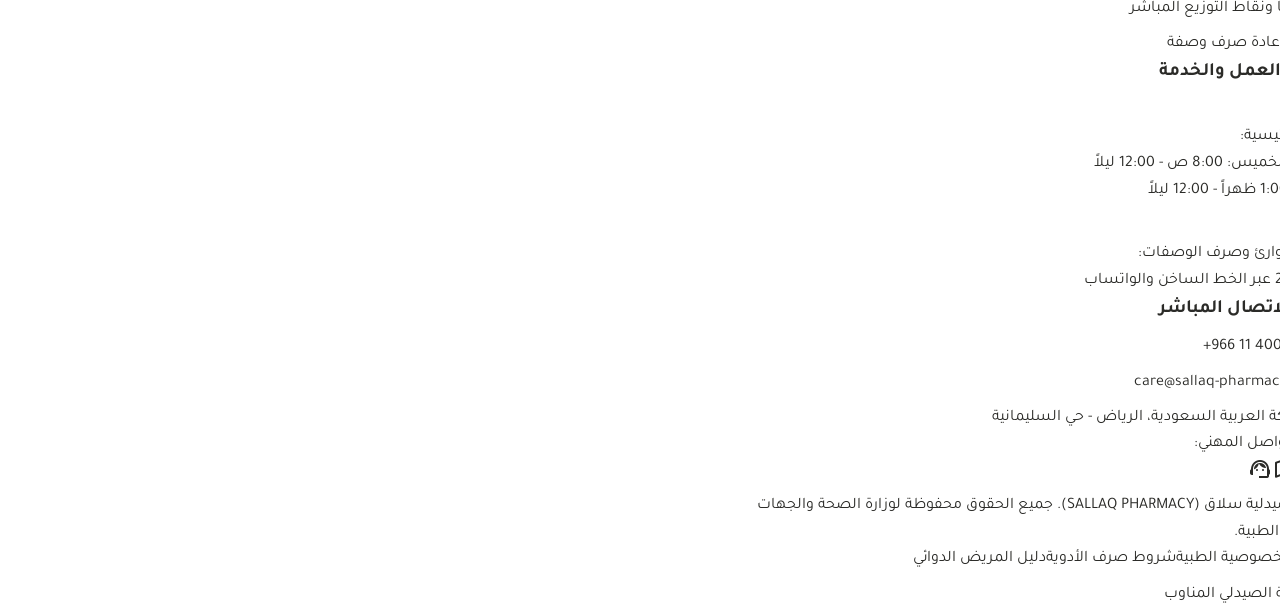
==== commit e91a7279: "fix-cart-errors-product-images" ====
--- a/index.html
+++ b/index.html
@@ -787,7 +787,25 @@
       }, 900);
     }
   </script>
-</div></main><footer class="w-full bg-surface-container-low text-on-surface pt-space-xl pb-space-lg shadow-[0_-1px_8px_rgba(6,78,59,0.03)]"><div class="max-w-7xl mx-auto px-margin-sm lg:px-margin"><div class="grid grid-cols-1 md:grid-cols-2 lg:grid-cols-4 gap-gutter mb-space-xl"><div class="flex flex-col gap-space-md"><div class="flex items-center gap-space-sm"><img alt="شعار صيدلية سلاق SALLAQ PHARMACY" class="h-11 w-auto object-contain rounded-lg" src="https://lh3.googleusercontent.com/aida-public/[base64]"><div class="flex flex-col"><span class="font-headline-sm text-headline-sm text-primary font-bold">صيدلية سلاق</span><span class="font-label-sm text-label-sm text-on-surface-variant uppercase tracking-wider font-semibold">SALLAQ PHARMACY</span></div></div><p class="font-body-sm text-body-sm text-on-surface-variant leading-relaxed">نلتزم بتقديم رعاية صيدلانية نموذجية تتجاوز صرف الدواء لتشمل الإرشاد الدوائي المتكامل، وصرف الوصفات المعتمدة، والفحوصات الوقائية الدورية.</p><div class="inline-flex items-center gap-space-xs px-space-sm py-1.5 rounded-lg bg-surface-container-high text-primary font-label-sm text-label-sm"><span class="material-symbols-outlined text-base">verified_user</span><span class="">ترخيص هيئة الغذاء والدواء: #49281-SA</span></div></div><div class="flex flex-col gap-space-md"><h3 class="font-headline-sm text-headline-sm text-primary">روابط سريعة</h3><ul class="flex flex-col gap-space-xs font-body-sm text-body-sm text-on-surface-variant"><li class="flex items-center gap-space-xs hover:text-primary transition-colors"><span class="material-symbols-outlined text-sm rotate-180">arrow_back</span><a data-path="about-us" href="#" class="">عن صيدلية سلاق (Sallaq)</a></li><li class="flex items-center gap-space-xs hover:text-primary transition-colors"><span class="material-symbols-outlined text-sm rotate-180">arrow_back</span><a data-path="services" href="#">الاستشارات الدوائية والخدمات</a></li><li class="flex items-center gap-space-xs hover:text-primary transition-colors"><span class="material-symbols-outlined text-sm rotate-180">arrow_back</span><a data-path="featured-products" href="#">كتالوج المنتجات والمكملات</a></li><li class="flex items-center gap-space-xs hover:text-primary transition-colors"><span class="material-symbols-outlined text-sm rotate-180">arrow_back</span><a data-path="branches-and-hours" href="#">فروعنا ونقاط التوزيع المباشر</a></li><li class="flex items-center gap-space-xs hover:text-primary transition-colors"><span class="material-symbols-outlined text-sm rotate-180">arrow_back</span><a data-path="contact-us" href="#">طلب إعادة صرف وصفة</a></li></ul></div><div class="flex flex-col gap-space-md"><h3 class="font-headline-sm text-headline-sm text-primary">ساعات العمل والخدمة</h3><div class="flex flex-col gap-space-sm font-body-sm text-body-sm text-on-surface-variant"><div class="flex items-start gap-space-xs"><span class="material-symbols-outlined text-primary text-base mt-0.5">access_time</span><div><p class="font-label-md text-label-md text-on-surface">الفروع الرئيسية:</p><p class="">السبت - الخميس: 8:00 ص - 12:00 ليلاً</p><p class="">الجمعة: 1:00 ظهراً - 12:00 ليلاً</p></div></div><div class="flex items-start gap-space-xs"><span class="material-symbols-outlined text-tertiary text-base mt-0.5">emergency</span><div><p class="font-label-md text-label-md text-on-surface">خدمة الطوارئ وصرف الوصفات:</p><p class="text-tertiary font-label-sm text-label-sm">متاحة 24/7 عبر الخط الساخن والواتساب</p></div></div></div></div><div class="flex flex-col gap-space-md"><h3 class="font-headline-sm text-headline-sm text-primary">بيانات الاتصال المباشر</h3><ul class="flex flex-col gap-space-sm font-body-sm text-body-sm text-on-surface-variant"><li class="flex items-center gap-space-xs"><span class="material-symbols-outlined text-primary text-base">call</span><span class="font-label-md text-label-md text-on-surface" dir="ltr">+966 11 400 9988</span></li><li class="flex items-center gap-space-xs"><span class="material-symbols-outlined text-primary text-base">mail</span><span class="font-body-sm text-body-sm" dir="ltr">care@sallaq-pharmacy.com</span></li><li class="flex items-center gap-space-xs"><span class="material-symbols-outlined text-primary text-base">pin_drop</span><span class="">المملكة العربية السعودية، الرياض - حي السليمانية</span></li></ul><div class="pt-space-xs"><span class="font-label-sm text-label-sm text-on-surface-variant block mb-space-xs">قنوات التواصل المهني:</span><div class="flex items-center gap-space-sm text-on-surface-variant"><a aria-label="موقع الصيدلية" class="w-9 h-9 rounded-full bg-surface-container flex items-center justify-center hover:bg-primary hover:text-on-primary transition-colors" href="#"><span class="material-symbols-outlined text-lg">language</span></a><a aria-label="البريد الصيدلاني" class="w-9 h-9 rounded-full bg-surface-container flex items-center justify-center hover:bg-primary hover:text-on-primary transition-colors" href="#"><span class="material-symbols-outlined text-lg">alternate_email</span></a><a aria-label="موقعنا الجغرافي" class="w-9 h-9 rounded-full bg-surface-container flex items-center justify-center hover:bg-primary hover:text-on-primary transition-colors" href="#"><span class="material-symbols-outlined text-lg">map</span></a><a aria-label="المساعدة الهاتفية" class="w-9 h-9 rounded-full bg-surface-container flex items-center justify-center hover:bg-primary hover:text-on-primary transition-colors" href="#"><span class="material-symbols-outlined text-lg">support_agent</span></a></div></div></div></div><div class="pt-space-md border-t border-surface-container-highest/60 flex flex-col sm:flex-row items-center justify-between gap-space-sm font-label-sm text-label-sm text-on-surface-variant"><p class="">© 2025 صيدلية سلاق (SALLAQ PHARMACY). جميع الحقوق محفوظة لوزارة الصحة والجهات التنظيمية الطبية.</p><div class="flex items-center gap-space-md"><span class="">سياسة الخصوصية الطبية</span><span class="">شروط صرف الأدوية</span><span class="">دليل المريض الدوائي</span></div></div></div></footer><div class="fixed bottom-6 left-6 z-50 flex items-center gap-space-xs"><a aria-label="تواصل مع الصيدلي عبر واتساب" class="pulse-whatsapp flex items-center gap-space-xs bg-primary hover:bg-primary-container text-on-primary px-space-md py-3 rounded-full shadow-[0_10px_25px_-5px_rgba(0,105,72,0.4)] transition-all" href="https://wa.me/966500000000" rel="noopener noreferrer" target="_blank"><span class="material-symbols-outlined text-2xl leading-none text-primary-fixed">forum</span><span class="font-label-md text-label-md hidden md:inline font-bold">محادثة الصيدلي المناوب</span></a></div>
+</div></main>
+<!-- Floating cart bar (populated by cart.js) -->
+<div class="cart-bar" id="cartBar">
+  <div class="cart-inner">
+    <div class="cart-items" id="cartItems"></div>
+    <div class="cart-summary">
+      <span class="cart-total">المجموع: <span id="cartTotal">0.00</span> شيكل · <span id="cartCount">0</span> منتج</span>
+      <div class="cart-actions">
+        <button class="cart-btn clear" id="clearCart" type="button">مسح</button>
+        <a class="cart-btn whatsapp" id="checkoutBtn" href="#" target="_blank" rel="noopener">إتمام عبر واتساب</a>
+      </div>
+    </div>
+  </div>
+</div>
+<!-- Cart toast (used by inline addToCart) -->
+<div id="cart-toast" class="translate-y-32 opacity-0 transition-all duration-300" style="position:fixed;bottom:96px;left:0;right:0;margin:0 auto;width:fit-content;z-index:9999">
+  <div id="cart-toast-title" style="background:#1F4D39;color:#fff;padding:12px 24px;border-radius:12px;font-weight:700;font-size:14px">تمت الإضافة</div>
+</div>
+<footer class="w-full bg-surface-container-low text-on-surface pt-space-xl pb-space-lg shadow-[0_-1px_8px_rgba(6,78,59,0.03)]"><div class="max-w-7xl mx-auto px-margin-sm lg:px-margin"><div class="grid grid-cols-1 md:grid-cols-2 lg:grid-cols-4 gap-gutter mb-space-xl"><div class="flex flex-col gap-space-md"><div class="flex items-center gap-space-sm"><img alt="شعار صيدلية سلاق SALLAQ PHARMACY" class="h-11 w-auto object-contain rounded-lg" src="https://lh3.googleusercontent.com/aida-public/[base64]"><div class="flex flex-col"><span class="font-headline-sm text-headline-sm text-primary font-bold">صيدلية سلاق</span><span class="font-label-sm text-label-sm text-on-surface-variant uppercase tracking-wider font-semibold">SALLAQ PHARMACY</span></div></div><p class="font-body-sm text-body-sm text-on-surface-variant leading-relaxed">نلتزم بتقديم رعاية صيدلانية نموذجية تتجاوز صرف الدواء لتشمل الإرشاد الدوائي المتكامل، وصرف الوصفات المعتمدة، والفحوصات الوقائية الدورية.</p><div class="inline-flex items-center gap-space-xs px-space-sm py-1.5 rounded-lg bg-surface-container-high text-primary font-label-sm text-label-sm"><span class="material-symbols-outlined text-base">verified_user</span><span class="">ترخيص هيئة الغذاء والدواء: #49281-SA</span></div></div><div class="flex flex-col gap-space-md"><h3 class="font-headline-sm text-headline-sm text-primary">روابط سريعة</h3><ul class="flex flex-col gap-space-xs font-body-sm text-body-sm text-on-surface-variant"><li class="flex items-center gap-space-xs hover:text-primary transition-colors"><span class="material-symbols-outlined text-sm rotate-180">arrow_back</span><a data-path="about-us" href="#" class="">عن صيدلية سلاق (Sallaq)</a></li><li class="flex items-center gap-space-xs hover:text-primary transition-colors"><span class="material-symbols-outlined text-sm rotate-180">arrow_back</span><a data-path="services" href="#">الاستشارات الدوائية والخدمات</a></li><li class="flex items-center gap-space-xs hover:text-primary transition-colors"><span class="material-symbols-outlined text-sm rotate-180">arrow_back</span><a data-path="featured-products" href="#">كتالوج المنتجات والمكملات</a></li><li class="flex items-center gap-space-xs hover:text-primary transition-colors"><span class="material-symbols-outlined text-sm rotate-180">arrow_back</span><a data-path="branches-and-hours" href="#">فروعنا ونقاط التوزيع المباشر</a></li><li class="flex items-center gap-space-xs hover:text-primary transition-colors"><span class="material-symbols-outlined text-sm rotate-180">arrow_back</span><a data-path="contact-us" href="#">طلب إعادة صرف وصفة</a></li></ul></div><div class="flex flex-col gap-space-md"><h3 class="font-headline-sm text-headline-sm text-primary">ساعات العمل والخدمة</h3><div class="flex flex-col gap-space-sm font-body-sm text-body-sm text-on-surface-variant"><div class="flex items-start gap-space-xs"><span class="material-symbols-outlined text-primary text-base mt-0.5">access_time</span><div><p class="font-label-md text-label-md text-on-surface">الفروع الرئيسية:</p><p class="">السبت - الخميس: 8:00 ص - 12:00 ليلاً</p><p class="">الجمعة: 1:00 ظهراً - 12:00 ليلاً</p></div></div><div class="flex items-start gap-space-xs"><span class="material-symbols-outlined text-tertiary text-base mt-0.5">emergency</span><div><p class="font-label-md text-label-md text-on-surface">خدمة الطوارئ وصرف الوصفات:</p><p class="text-tertiary font-label-sm text-label-sm">متاحة 24/7 عبر الخط الساخن والواتساب</p></div></div></div></div><div class="flex flex-col gap-space-md"><h3 class="font-headline-sm text-headline-sm text-primary">بيانات الاتصال المباشر</h3><ul class="flex flex-col gap-space-sm font-body-sm text-body-sm text-on-surface-variant"><li class="flex items-center gap-space-xs"><span class="material-symbols-outlined text-primary text-base">call</span><span class="font-label-md text-label-md text-on-surface" dir="ltr">+966 11 400 9988</span></li><li class="flex items-center gap-space-xs"><span class="material-symbols-outlined text-primary text-base">mail</span><span class="font-body-sm text-body-sm" dir="ltr">care@sallaq-pharmacy.com</span></li><li class="flex items-center gap-space-xs"><span class="material-symbols-outlined text-primary text-base">pin_drop</span><span class="">المملكة العربية السعودية، الرياض - حي السليمانية</span></li></ul><div class="pt-space-xs"><span class="font-label-sm text-label-sm text-on-surface-variant block mb-space-xs">قنوات التواصل المهني:</span><div class="flex items-center gap-space-sm text-on-surface-variant"><a aria-label="موقع الصيدلية" class="w-9 h-9 rounded-full bg-surface-container flex items-center justify-center hover:bg-primary hover:text-on-primary transition-colors" href="#"><span class="material-symbols-outlined text-lg">language</span></a><a aria-label="البريد الصيدلاني" class="w-9 h-9 rounded-full bg-surface-container flex items-center justify-center hover:bg-primary hover:text-on-primary transition-colors" href="#"><span class="material-symbols-outlined text-lg">alternate_email</span></a><a aria-label="موقعنا الجغرافي" class="w-9 h-9 rounded-full bg-surface-container flex items-center justify-center hover:bg-primary hover:text-on-primary transition-colors" href="#"><span class="material-symbols-outlined text-lg">map</span></a><a aria-label="المساعدة الهاتفية" class="w-9 h-9 rounded-full bg-surface-container flex items-center justify-center hover:bg-primary hover:text-on-primary transition-colors" href="#"><span class="material-symbols-outlined text-lg">support_agent</span></a></div></div></div></div><div class="pt-space-md border-t border-surface-container-highest/60 flex flex-col sm:flex-row items-center justify-between gap-space-sm font-label-sm text-label-sm text-on-surface-variant"><p class="">© 2025 صيدلية سلاق (SALLAQ PHARMACY). جميع الحقوق محفوظة لوزارة الصحة والجهات التنظيمية الطبية.</p><div class="flex items-center gap-space-md"><span class="">سياسة الخصوصية الطبية</span><span class="">شروط صرف الأدوية</span><span class="">دليل المريض الدوائي</span></div></div></div></footer><div class="fixed bottom-6 left-6 z-50 flex items-center gap-space-xs"><a aria-label="تواصل مع الصيدلي عبر واتساب" class="pulse-whatsapp flex items-center gap-space-xs bg-primary hover:bg-primary-container text-on-primary px-space-md py-3 rounded-full shadow-[0_10px_25px_-5px_rgba(0,105,72,0.4)] transition-all" href="https://wa.me/966500000000" rel="noopener noreferrer" target="_blank"><span class="material-symbols-outlined text-2xl leading-none text-primary-fixed">forum</span><span class="font-label-md text-label-md hidden md:inline font-bold">محادثة الصيدلي المناوب</span></a></div>
 
 <script src="cart.js"></script>
 <script src="whatsapp.js"></script>
